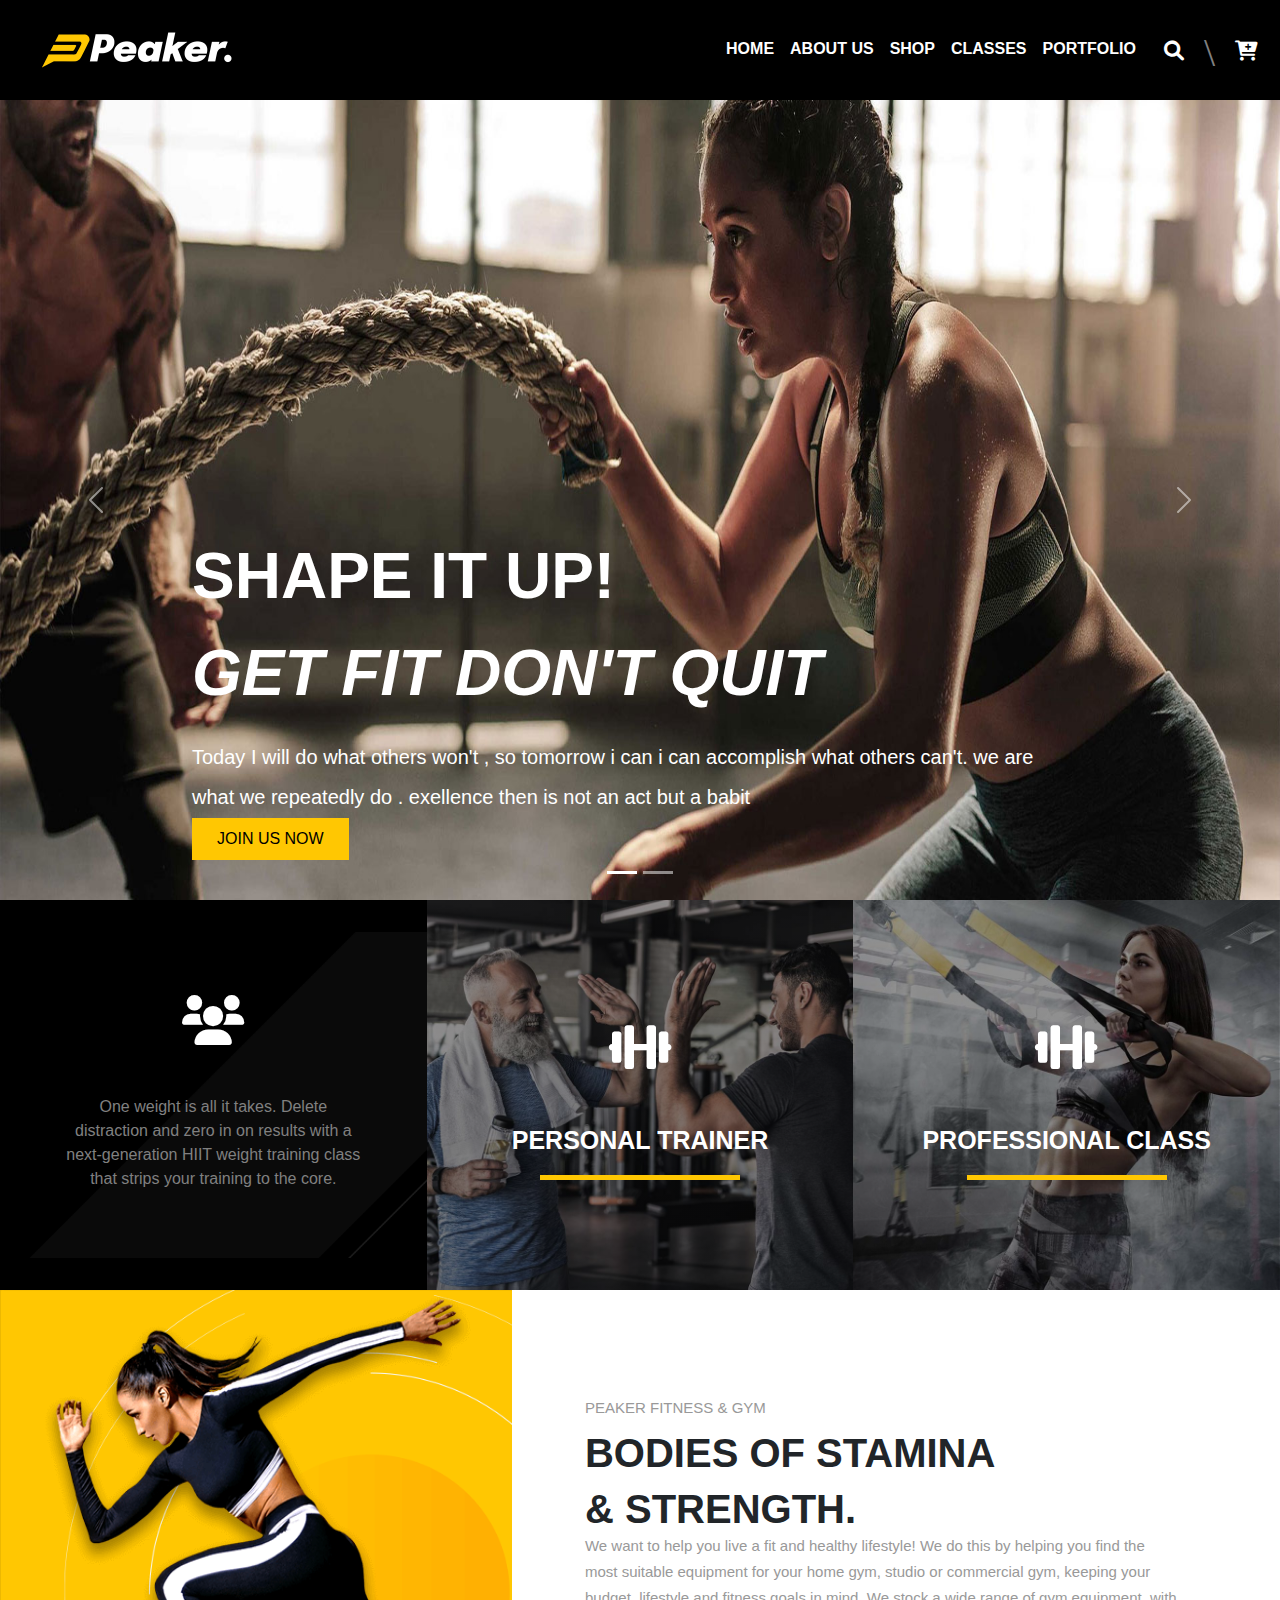
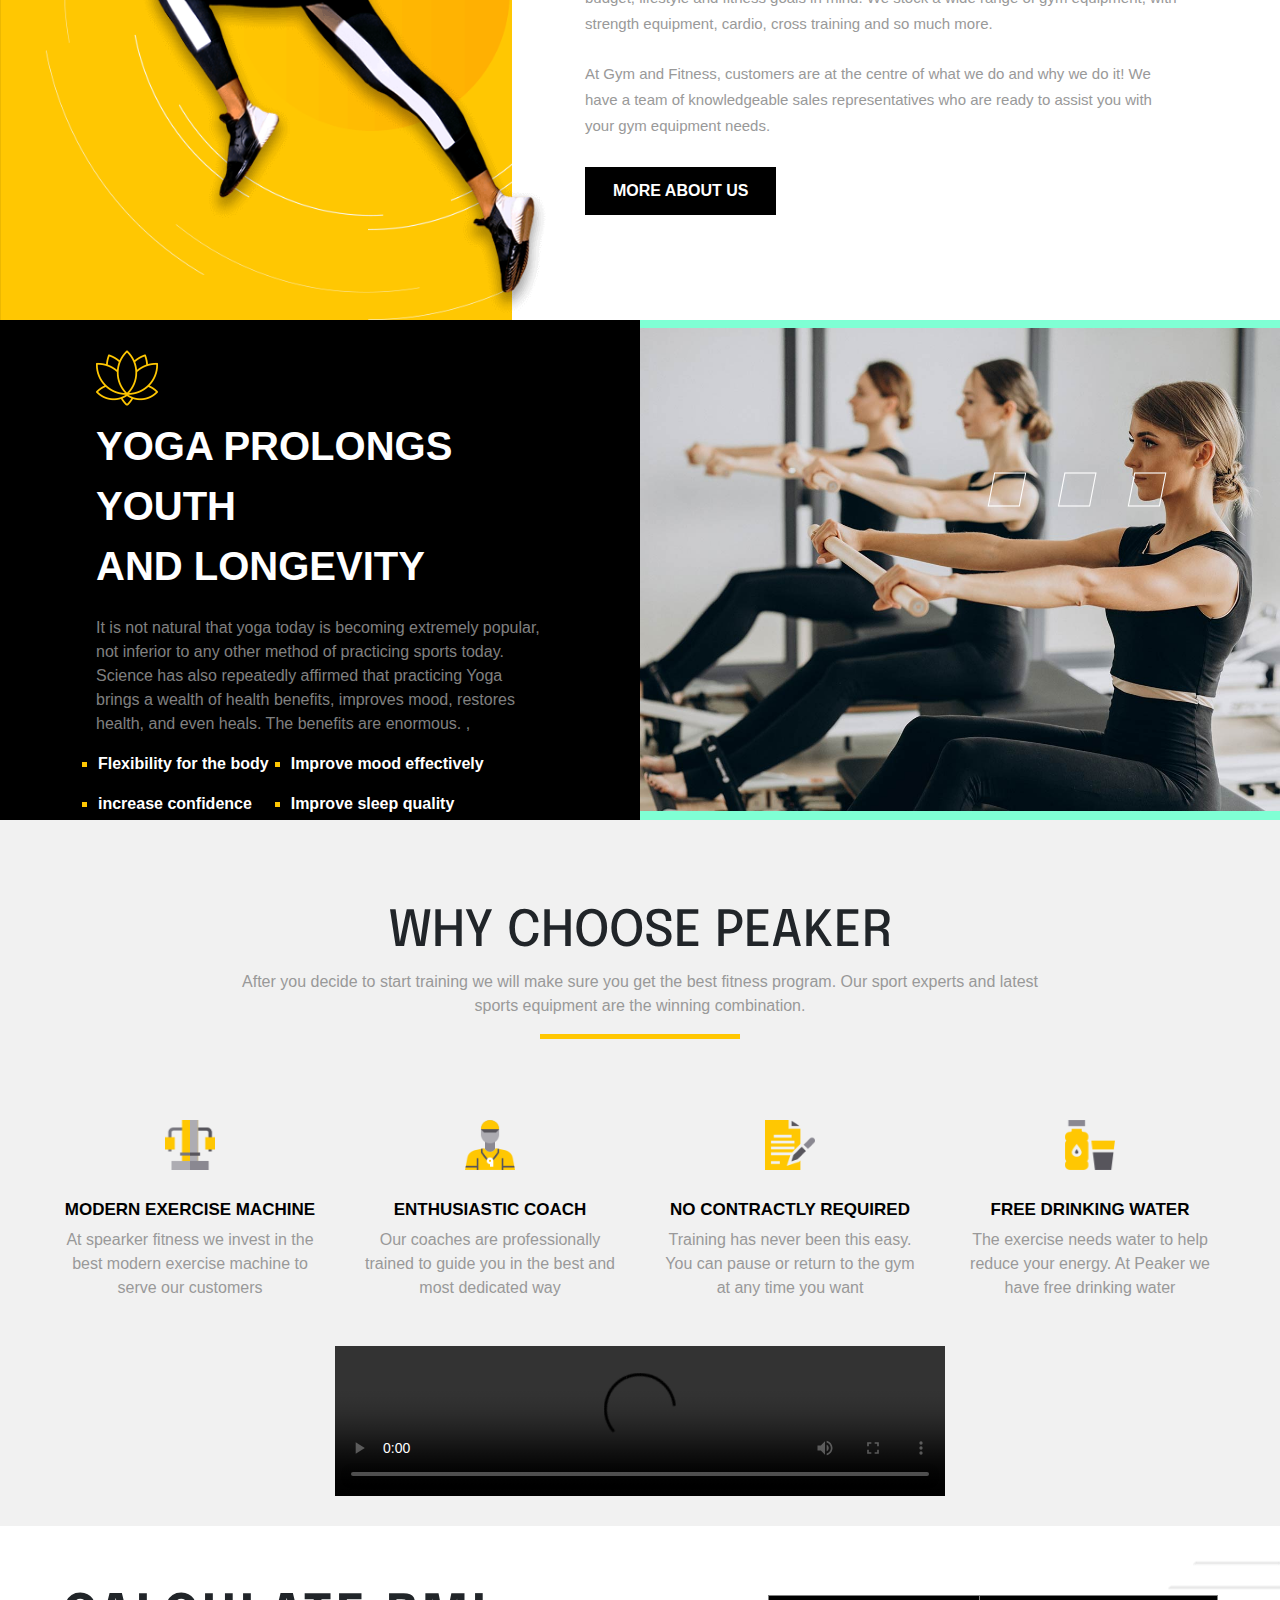
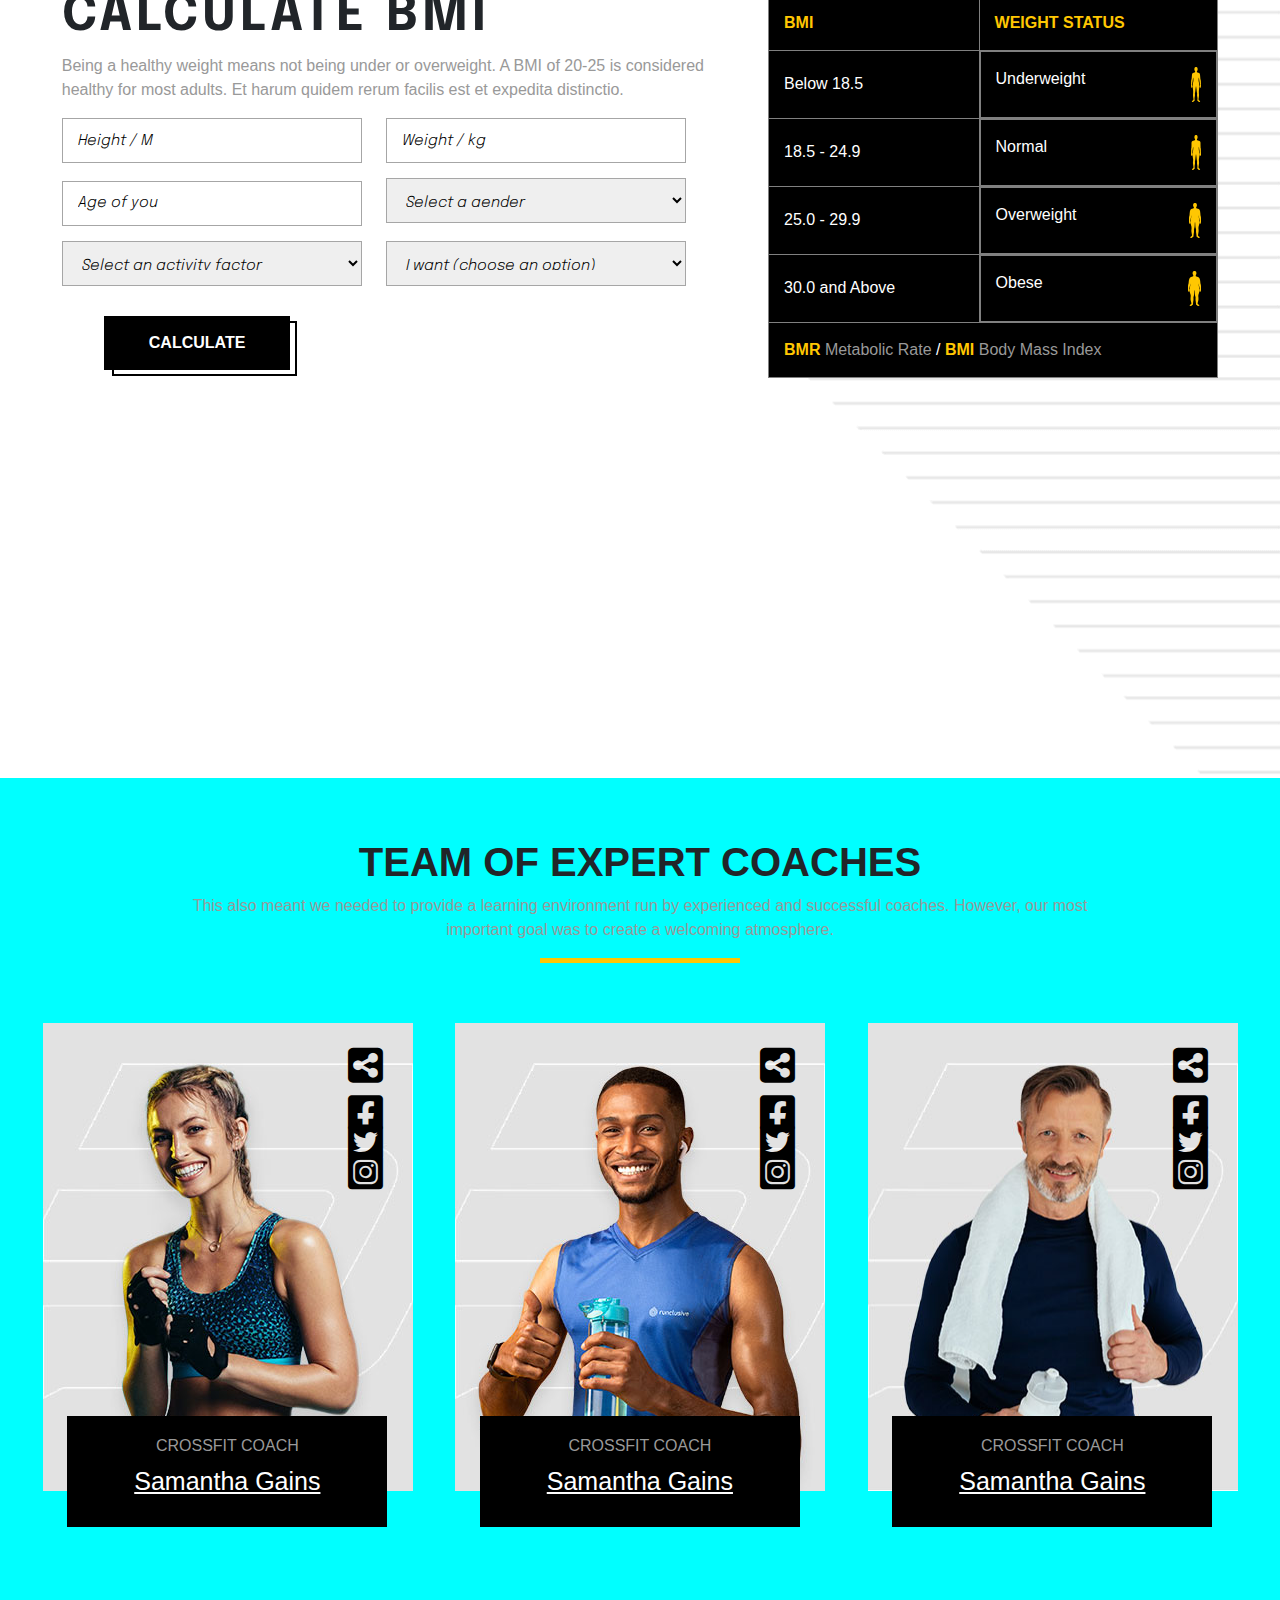
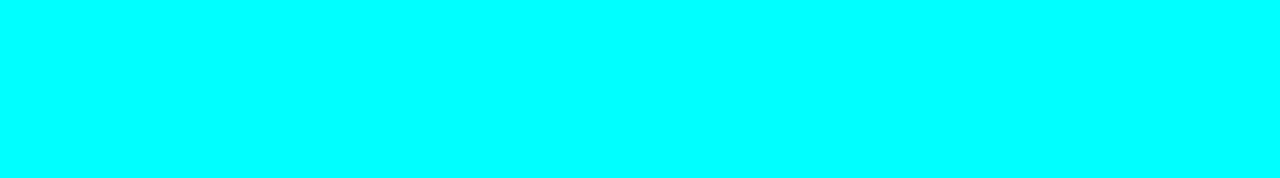
==== index.html @ e6492d9c "Last Updates" ====
<!DOCTYPE html>
<html lang="en">
<head>
    <meta charset="UTF-8">
    <meta http-equiv="X-UA-Compatible" content="IE=edge">
    <meta name="viewport" content="width=device-width, initial-scale=1.0">
    <title>Home</title>
    <link rel="preconnect" href="https://fonts.googleapis.com">
    <link rel="preconnect" href="https://fonts.gstatic.com" crossorigin>
    <link href="https://fonts.googleapis.com/css2?family=Epilogue:wght@300&display=swap" rel="stylesheet">
    <link href="https://fonts.googleapis.com/css2?family=Epilogue:wght@800&display=swap" rel="stylesheet">
    
    <link rel="stylesheet" href="CSS/all.min.css">
    <link rel="stylesheet" href="CSS/fontawesome.min.css">
    <link rel="stylesheet" href="CSS/bootstrap.css">
    <script src="JS/bootstrap.js"></script>
    <link rel="stylesheet" href="CSS/style.css">
</head>
<body>

  <nav class="navbar navbar-expand-lg navbar-light bg-black myNav">
    <div class="container-fluid">
        <img src="images/logo-light.png" alt="" width="190px" class="d-inline-block align-text-top">

        <button style="background-color: white;" class="navbar-toggler" type="button" data-bs-toggle="collapse" data-bs-target="#navbarNav" aria-controls="navbarNav" aria-expanded="false" aria-label="Toggle navigation">
            <span class="navbar-toggler-icon"></span>
        </button>
        
      <div class="collapse navbar-collapse" id="navbarNav">
        <ul class="navbar-nav">
          <li class="nav-item">
            <a style="color: white;" class="nav-link active" aria-current="page" href="#"><span>HOME</span></a>
          </li>

          <li class="nav-item">
            <a style="color: white;" class="nav-link active" aria-current="page" href="#"> <span>ABOUT US</span> </a>
          </li>

          <li class="nav-item">
            <a style="color: white;" class="nav-link active" aria-current="page" href="#"> <span>SHOP</span> </a>
          </li>

          <li class="nav-item">
            <a style="color: white;" class="nav-link active" aria-current="page" href="#"> <span>CLASSES</span> </a>
          </li>

          <li class="nav-item">
            <a style="color: white;" class="nav-link active" aria-current="page" href="#"> <span>PORTFOLIO</span> </a>
          </li>

          <li class="nav-item">
            <i class="fa-solid fa-magnifying-glass"></i>
          </li>

          <li class="fa-solid" id="slash">\</li>

          <li class="nav-item">
            <i class="fa-solid fa-cart-plus"></i>
          </li>
          
        </ul>
      </div>
    </div>
  </nav>
    <section class="section_1">
      
      <div id="carouselExampleCaptions" class="carousel slide" data-bs-ride="carousel">
        <div class="carousel-indicators">
          <button type="button" data-bs-target="#carouselExampleCaptions" data-bs-slide-to="0" class="active" aria-current="true" aria-label="Slide 1"></button>
          <button type="button" data-bs-target="#carouselExampleCaptions" data-bs-slide-to="1" aria-label="Slide 2"></button>
        </div>
        <div class="carousel-inner">
          <div class="carousel-item active">
            <img src="images/h1_slider1.jpg" height="800px" class="d-block w-100" alt="">
            <div class="carousel-caption d-none d-md-block">
                <h5 class="caroselH51">SHAPE IT UP!</h5>
                <h5 class="caroselH52">GET FIT DON'T QUIT</h5>
                <p>Today I will do what others won't , so tomorrow i can i can accomplish what others can't. we are </p>
                <p>what we repeatedly do . exellence then is not an act but a babit</p> 
                <button class="btn1">JOIN US NOW </button>
            </div>


          </div>
          <div class="carousel-item">
            <img src="images/h1_slider2.jpg" height="800px" class="d-block w-100" alt="images/bmi-01.png">
            <div class="carousel-caption d-none d-md-block">
                <h5 class="caroselH51">SHAPE IT UP</h5>
                <h5 class="caroselH52">GET FIT DON'T QUIT</h5>
                <p>Today I will do what others won't , so tomorrow i can i can accomplish what others can't. we are </p>
                <p>what we repeatedly do . exellence then is not an act but a babit</p> 
                <button class="btn1">JOIN US NOW </button>
            </div>
          </div>
        </div>
        <button class="carousel-control-prev" type="button" data-bs-target="#carouselExampleCaptions" data-bs-slide="prev">
          <span class="carousel-control-prev-icon" aria-hidden="true"></span>
          <span class="visually-hidden">Previous</span>
        </button>
        <button class="carousel-control-next" type="button" data-bs-target="#carouselExampleCaptions" data-bs-slide="next">
          <span class="carousel-control-next-icon" aria-hidden="true"></span>
          <span class="visually-hidden">Next</span>
        </button>
      </div>
    </section>
    
    
    <section class="Section_2">

      <div class="s2Container">
        <div class="S2ConDiv1">
          <div class="S2ConDiv1Child1">
            <i class="fa-solid fa-users"></i>
            <p>One weight is all it takes. Delete distraction and zero in on results with a next-generation HIIT weight training class that strips your training to the core.</p>
          </div>
        </div>
      
      
        <div class="S2ConDiv1" id="S2ConDiv1Ed1">
          <div class="S2ConDiv1Child1">
            <i class="fa-solid fa-dumbbell"></i>
            <p class="uniqueText">PERSONAL TRAINER</p>
            <div class="divider"></div>
          </div>
        </div>
      
        <div class="S2ConDiv1" id="S2ConDiv1Ed2">
          <div class="S2ConDiv1Child1">
            <i class="fa-solid fa-dumbbell"></i>
            <p class="uniqueText">PROFESSIONAL CLASS</p>
            <div class="divider"></div>
          </div>
        </div>
      </div>
    </section>

    <section class="section_3">
      <div class="sec3Container">
        <div class="sec3conDiv1">
          <img src="images/h1_run.png" alt="..." height="100%" width="100%">
        </div>

        <div class="sec3conDiv2">
          <div class="sec3conDiv2">
            <div>
              <p class="pwithgrey">PEAKER FITNESS & GYM</p>
              <h3>BODIES OF STAMINA</h3>
              <h3>& STRENGTH.</h3>
              <p class="pwithgrey">We want to help you live a fit and healthy lifestyle! We do this by helping you find the</p>
              <p class="pwithgrey">most suitable equipment for your home gym, studio or commercial gym, keeping your</p>
              <p class="pwithgrey">budget, lifestyle and fitness goals in mind. We stock a wide range of gym equipment, with</p>
              <p class="pwithgrey">strength equipment, cardio, cross training and so much more.</p>
              <p class="pwithgrey" id="pwithgreyPad">At Gym and Fitness, customers are at the centre of what we do and why we do it! We</p>
              <p class="pwithgrey">have a team of knowledgeable sales representatives who are ready to assist you with</p>
              <p class="pwithgrey ">your gym equipment needs.</p>
              <button class="botton"> MORE ABOUT US </button>
              
            </div>
          </div>
        </div>
      </div>
    </section>

    <section class="section_4">
      <div class="section4_Container">
        <div class="s4ConDiv1">
          <div class="s4ConDiv1Content">
            <img src="images/gym_icon3.png">
            <br>
            <span>
              yoga prolongs youth  
              <br> 
              and longevity                         
            </span>

            <p id="exeptionP">
              It is not natural that yoga today is becoming extremely popular, not inferior to any other method of practicing sports today. Science has also repeatedly affirmed that practicing Yoga brings a wealth of health benefits, improves mood, restores health, and even heals. The benefits are enormous. ,
            </p>

            <div>
              <ul>
                <li><p>Flexibility for the body</p></li>
                <li><p>increase confidence</p></li>
              </ul>

              <ul>
                <li><p>Improve mood effectively</p></li>
                <li><p>Improve sleep quality</p></li>
              </ul>
            </div>

          </div>
        </div>

        <div class="s4ConDiv2">
          <span class="SlideWord">YOGA</span>
        </div>
      </div>
    </section>

    <section class="Section_5">
      <div class="Section_5_Container">
        <div class="S5_Cont_Div1">
          <div>
            <h2>WHY CHOOSE PEAKER</h2>
            <p>
              After you decide to start training we will make sure you get the best fitness program. Our sport experts and latest <br>
              sports equipment are the winning combination.
            </p>
            <div class="divider"></div>
          </div>
        </div>

        <div class="S5_Cont_Div2">
          <div>
            <img src="images/service_icon1.png" alt="">
            <h5>MODERN EXERCISE MACHINE</h5>
            <p>At spearker fitness we invest in the <br> best modern exercise machine to <br> serve our customers</p>
          </div>

          <div>
            <img src="images/service_icon2.png" alt="">
            <h5>ENTHUSIASTIC COACH</h5>
            <p>Our coaches are professionally <br> trained to guide you in the best and <br> most dedicated way</p>
          </div>

          <div>
            <img src="images/service_icon3.png" alt="">
            <h5>NO CONTRACTLY REQUIRED</h5>
            <p>Training has never been this easy. <br> You can pause or return to the gym <br> at any time you want</p>
          </div>

          <div>
            <img src="images/service_icon4.png" alt="">
            <h5>FREE DRINKING WATER</h5>
            <p>The exercise needs water to help <br> reduce your energy. At Peaker we <br>have free drinking water</p>
          </div>
        </div>

        <div class="S5_Cont_Div3">

          <video width="50%" controls>
            <source src="images/Video/Gym Promo video_Gym commercial_Cinematic fitness film_Gym Motivation_Fitness promo video_Sony a7III.mp4" type="video/mp4">
          </video>
        </div>


      </div>
    </section>
    
    <section class="Section_6">
      <div class="section_6Container">

        <div class="section_6ContainerDiv1">
          
          <div class="S6ConD1D1Ch11">
            <h2>CALCULATE BMI</h2>
            <p>Being a healthy weight means not being under or overweight. A BMI of 20-25 is considered <br> healthy for most adults. Et harum quidem rerum facilis est et expedita distinctio. </p>
            <div class="formDiv">
              <form id="myformmm">
                <input id="Height" type="number" step="0.01" min="1" class="height fit" value="" required="" oninvalid="this.setCustomValidity('Please fill out height field')" oninput="setCustomValidity('')" placeholder="Height / M">
                <input id="Weight" type="number" step="0.01" min="1" class="weight fit" value="" required="" oninvalid="this.setCustomValidity('Please fill out weight field')" oninput="setCustomValidity('')" placeholder="Weight / kg">
                <br>
                <input type="number" step="1" min="1" class="age fit" value="" required="" oninvalid="this.setCustomValidity('Please fill out age field')" oninput="setCustomValidity('')" placeholder="Age of you">
                
                <select class="gender fit" required="required" oninvalid="this.setCustomValidity('Please select a gender')" oninput="setCustomValidity('')">
                  <option selected="" value="">Select a gender</option>
                  <option value="f">Female</option>
                  <option value="m">Male</option>
                </select>
                <br>
                <select class="activity fit" required="required" oninvalid="this.setCustomValidity('Please select an activity')" oninput="setCustomValidity('')">
                  <option selected="" value="">Select an activity factor</option>
                  <option value="1.2">I do little or no exercise (0 - 1 time a week)</option>
                  <option value="1.4">I do some exercise (twice a week)</option>
                  <option value="1.5">I do some exercise (three times a week)</option>
                  <option value="1.6">I exercise regularly (4 times a week)</option>
                  <option value="1.7">I exercise regularly (5 times a week)</option>
                  <option value="1.8">I exercise regularly (6 times a week)</option>
                  <option value="1.9">I exercise every day, and/or I have an intense job (fire, bricklayer, etc.)</option>
              </select>

              <select class="goal fit" required="required" oninvalid="this.setCustomValidity('Please choose an option')" oninput="setCustomValidity('')">
                <option selected="" value="">I want (choose an option)</option>
                <option value="lose">Weight Loss</option>
                <option value="gain">Weight Gain</option>
              </select>

              <div class="BTNDIV" id="BTNDIVEdit">
                <button onclick="myFunction()" id="submitBmi" class="submitBmi">CALCULATE</button>
              </div>
            </form>
            </div>
            </div>
        </div>

        <div class="section_6ContainerDiv2">
          <table>
            <tr>
              <th>BMI</th>
              <th>WEIGHT STATUS</th>
            </tr>

            <tr>
              <td>Below 18.5</td>
              <td class="tdflex">Underweight <img class="imgbg" src="images/bmi-01.png"></td>
            </tr>

            <tr>
              <td>18.5 - 24.9</td>
              <td class="tdflex">Normal <img class="imgbg" src="images/bmi-02.png"></td>
            </tr>

            <tr>
              <td>25.0 - 29.9</td>
              <td class="tdflex">Overweight <img class="imgbg" src="images/bmi-03.png"></td>
            </tr>

            <tr>
              <td>30.0 and Above</td>
              <td class="tdflex">Obese <img class="imgbg" src="images/bmi-04.png"></td>
            </tr>

            <tr>
              <td colspan="2"><span class="BMRBMIBOLD">BMR</span> <span class="desspan">Metabolic Rate</span> / <span class="BMRBMIBOLD">BMI</span> <span class="desspan">Body Mass Index</span> </td>
            </tr>
          </table>
        </div>

        <div id="section_6ContainerDiv3" class="section_6ContainerDiv3">
          <div class="s6ConDiv3Div1">
            <img class="myimg" src="images/bmi-result.png"><span class="fa-file-penSpan">Result</span>
            <p>Based on the data you gave us, your BMI is: <span id="BMI" class="BMI">0</span> the total energy expended for someone your stature is -153 Kcal (BMR), this is the calories your <br>
               body needs per day just to survive (Energy for the brain and bodily functions), taking into account your physical activity, you will need -214 Kcal (BMR), <br>
                this is the calories your body needs per day just to survive (TDEE) per day to maintain your weight.</p>
                <div class="break"></div>
                <br>
                <img class="myimg" src="images/bmi-food.png"><span class="fa-file-penSpan">FOOD</span>
            <p>We recommend 10 g of protein, 5 g of fat, and -6 g of carbohydrates.<br>
              Aim for a ratio of 1/3 saturated fat (meat, milk, etc), and 2/3 unsaturated fat (fish, avocado, coconut milk)</p>
          </div>      
          
        </div>

      </div>
    </section>


    <section class="Section_7">
      <div class="section_7Container">
        <div>
          <h2>TEAM OF EXPERT COACHES</h2>
          <p>This also meant we needed to provide a learning environment run by experienced and successful coaches. However, our most <br>
            important goal was to create a welcoming atmosphere.</p>
            <div id="DividerEdit" class="divider"></div>
        </div>

        <div>
          <div class="teamDiv teamDiv1">
            <i class="fa-solid fa-square-share-nodes"></i>
            <i id="AwsomeHov" class="fa-brands fa-facebook-square"></i>
            <i id="" class="fa-brands fa-twitter-square"></i>
            <i id="" class="fa-brands fa-instagram-square"></i>
            <img width="370" height="468" src="images/team_1.jpg" alt="...">
            <div class="zxzx">
              <h6>CROSSFIT COACH</h6>
              <a href="https://demo.7iquid.com/peaker/team/samantha-gains/" tabindex="0">Samantha Gains</a>
            </div>
          </div>

          <div>
            <div class="teamDiv teamDiv2">
              <i class="fa-solid fa-square-share-nodes"></i>
              <i class="fa-brands fa-facebook-square"></i>
              <i class="fa-brands fa-twitter-square"></i>
              <i class="fa-brands fa-instagram-square"></i>
              <img width="370" height="468" src="images/team_2.jpg" alt="...">
              <div class="zxzx">
                <h6>CROSSFIT COACH</h6>
                <a href="https://demo.7iquid.com/peaker/team/samantha-gains/" tabindex="0">Samantha Gains</a>
              </div>
            </div>
          </div>

          <div>
            <div class="teamDiv teamDiv3">
              <i class="fa-solid fa-square-share-nodes"></i>
              <i class="fa-brands fa-facebook-square"></i>
              <i class="fa-brands fa-twitter-square"></i>
              <i class="fa-brands fa-instagram-square"></i>
              <img width="370" height="468" src="images/team_3.jpg" alt="...">
              <div class="zxzx">
                <h6>CROSSFIT COACH</h6>
                <a href="https://demo.7iquid.com/peaker/team/samantha-gains/" tabindex="0">Samantha Gains</a>
              </div>
            </div>
          </div>
        </div>
      </div>
    </section>

    <script src="js/jquery-3.5.1.slim.min.js"></script>
    <script src="JS/script.js"></script>
    
  </body>
</html>
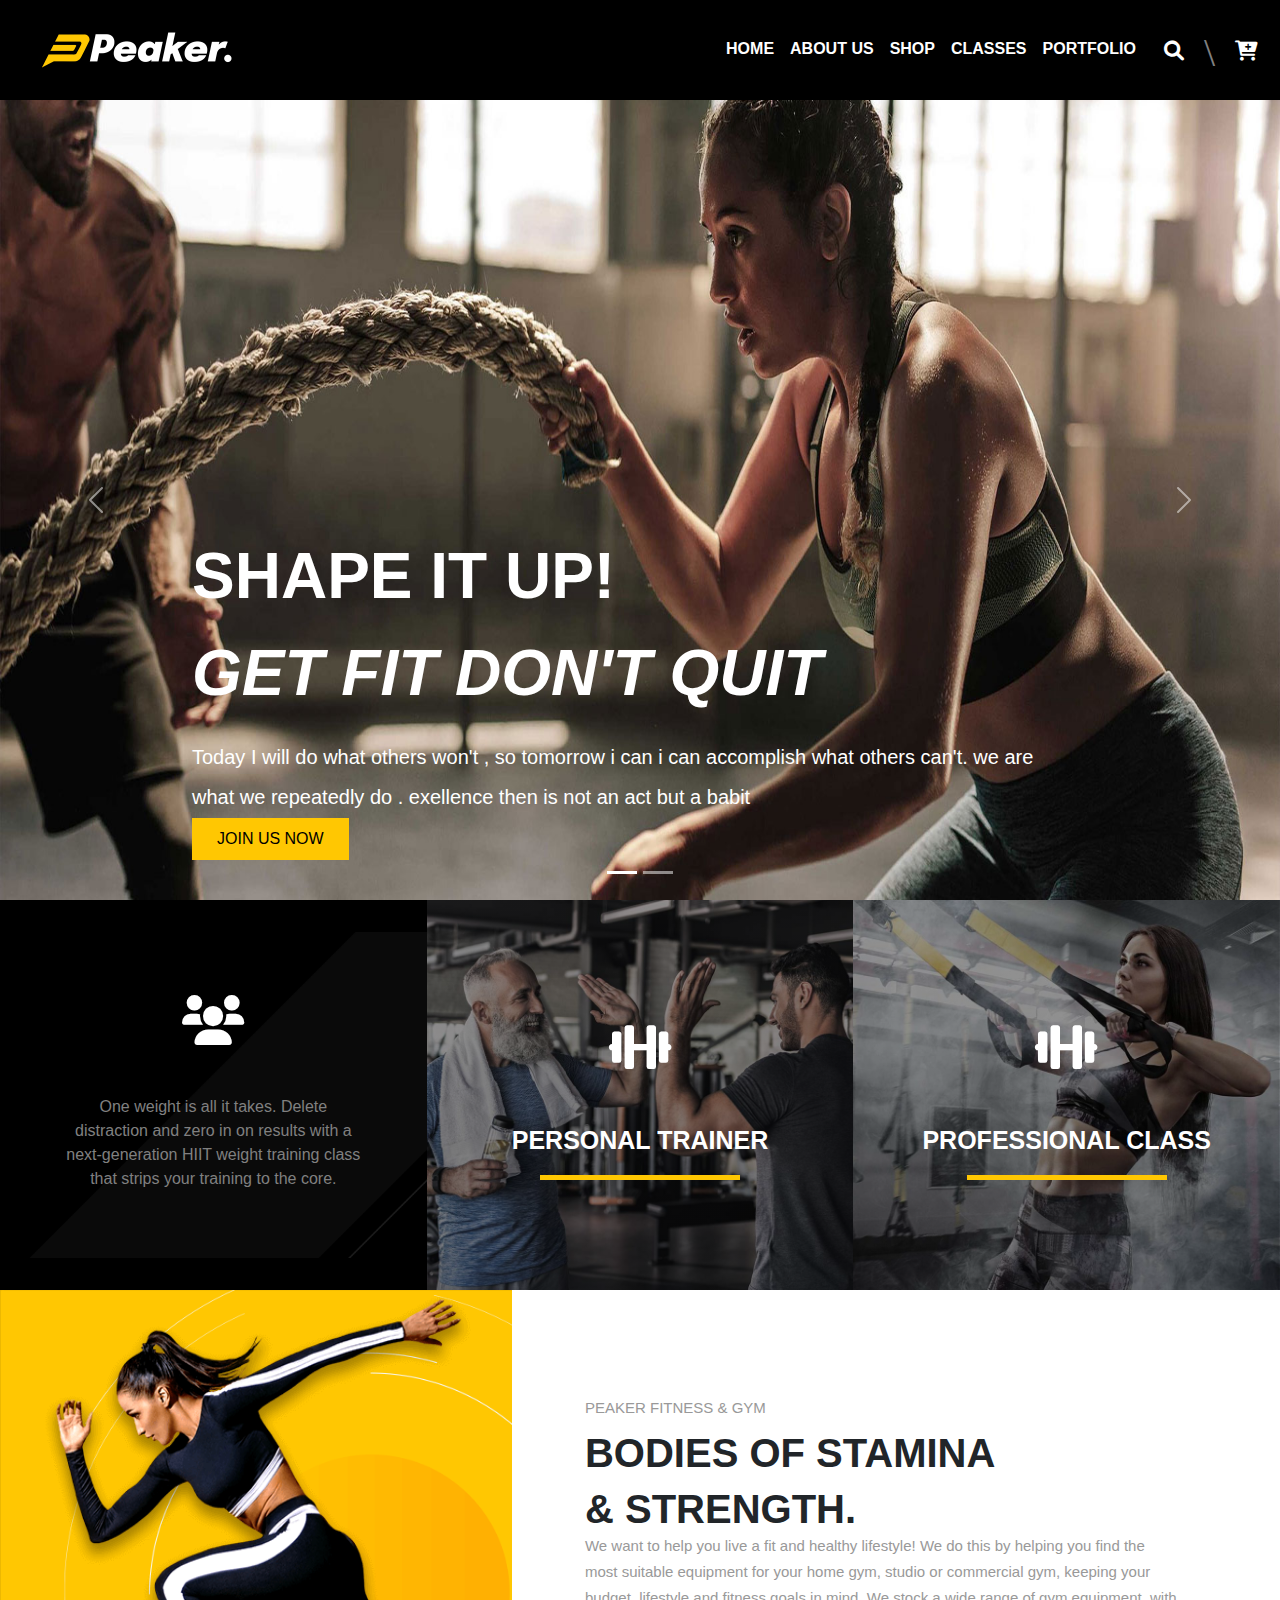
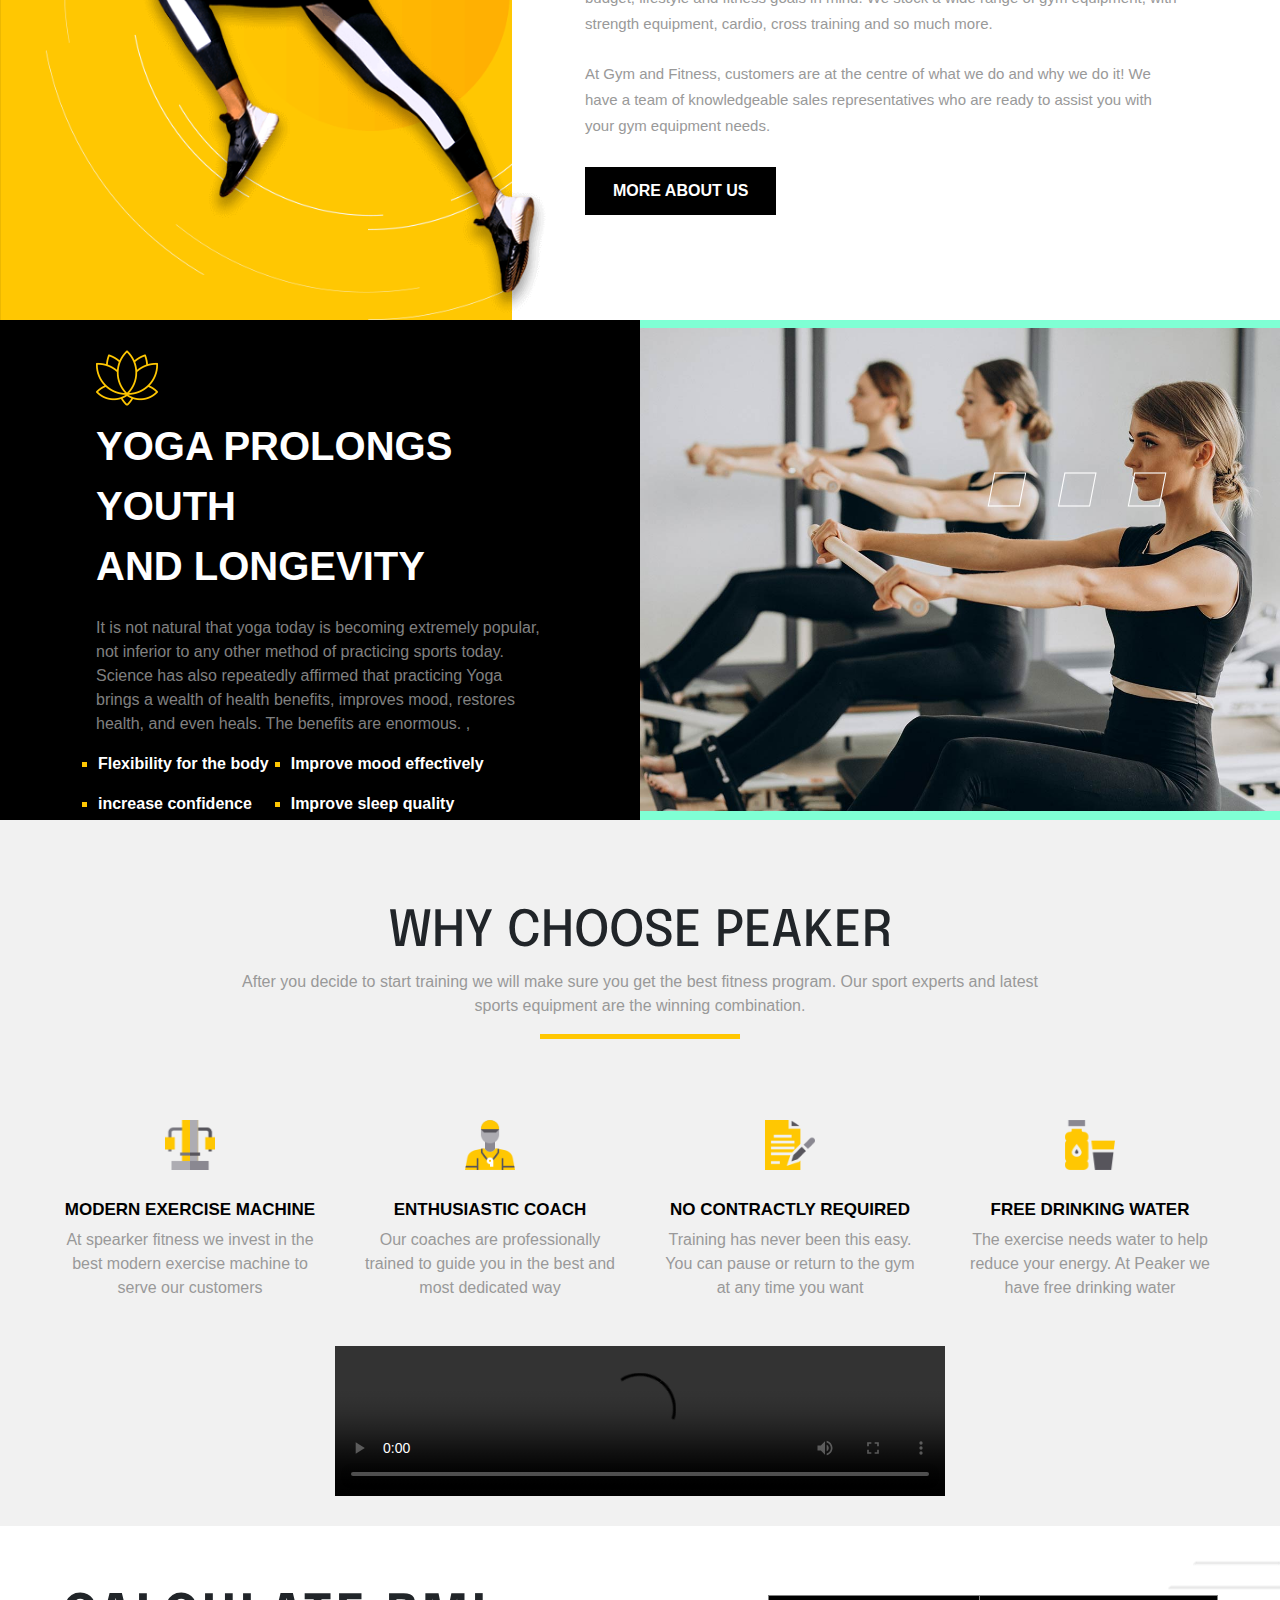
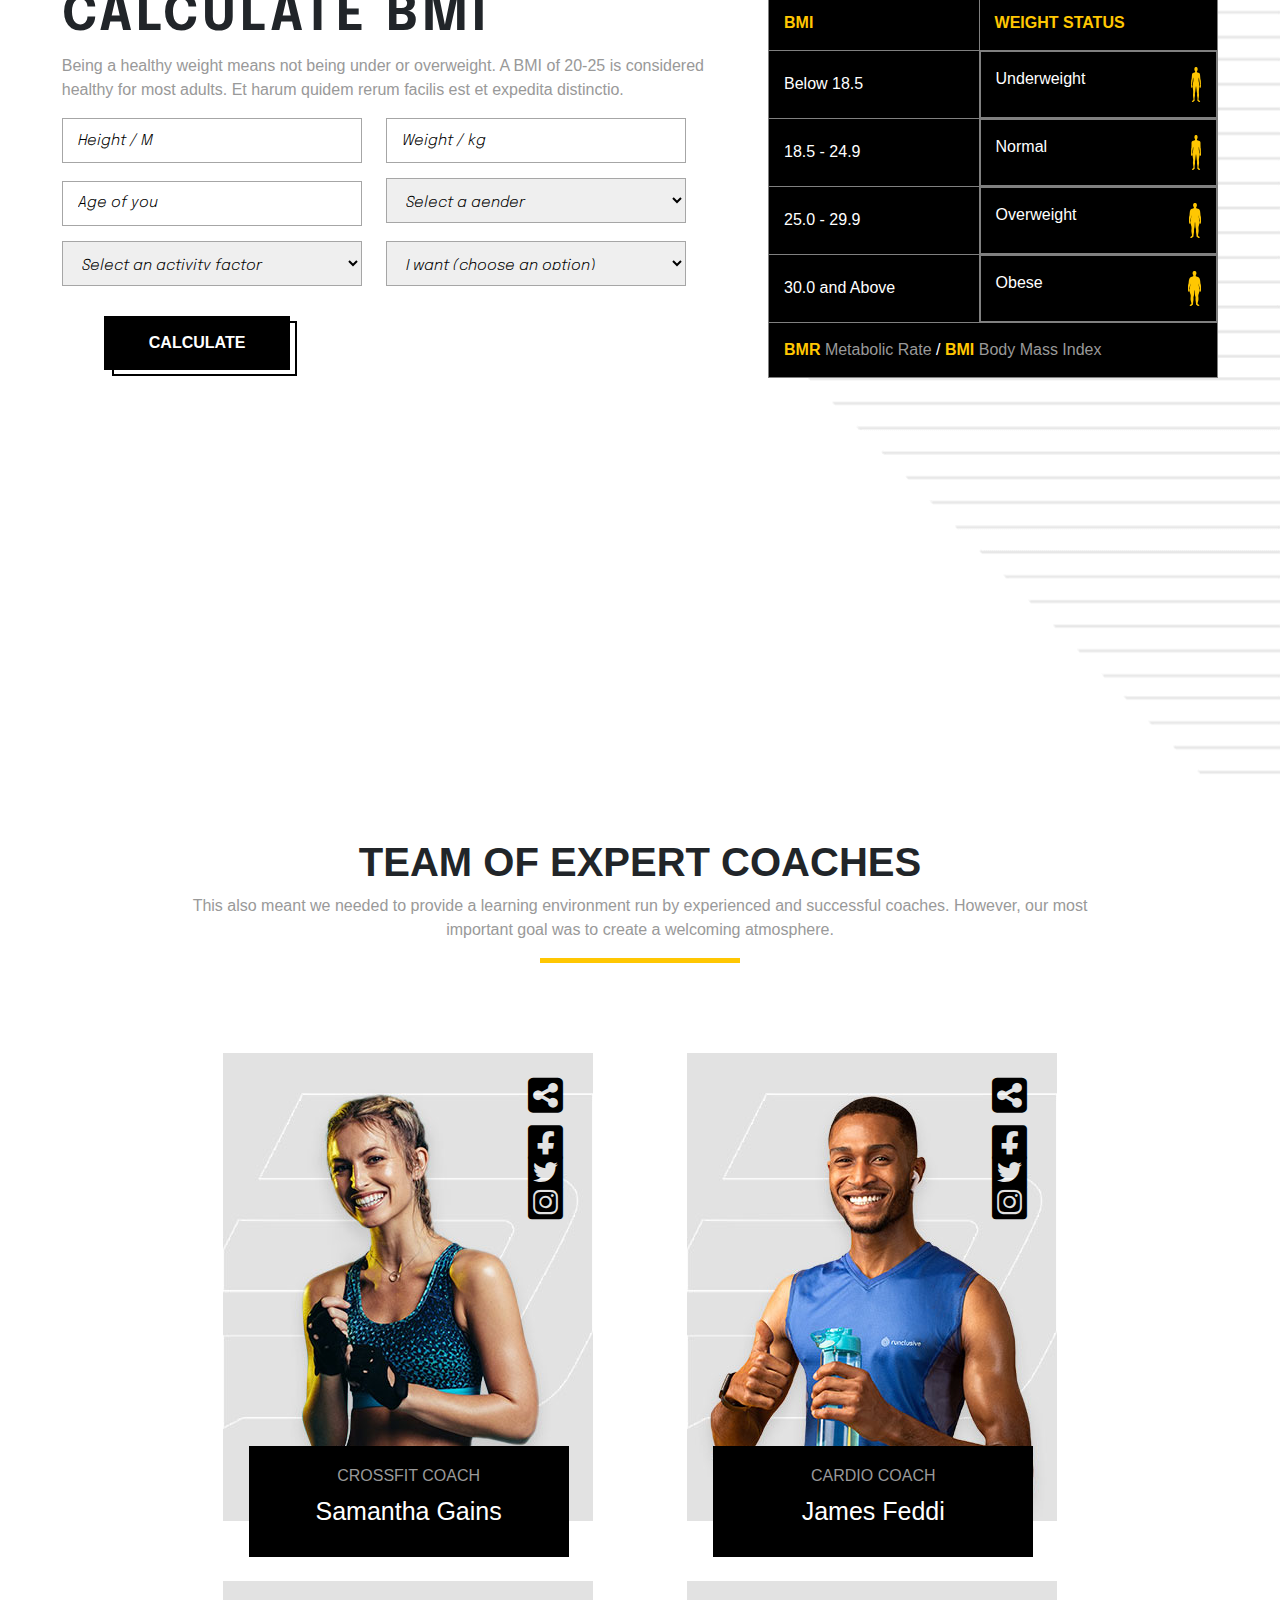
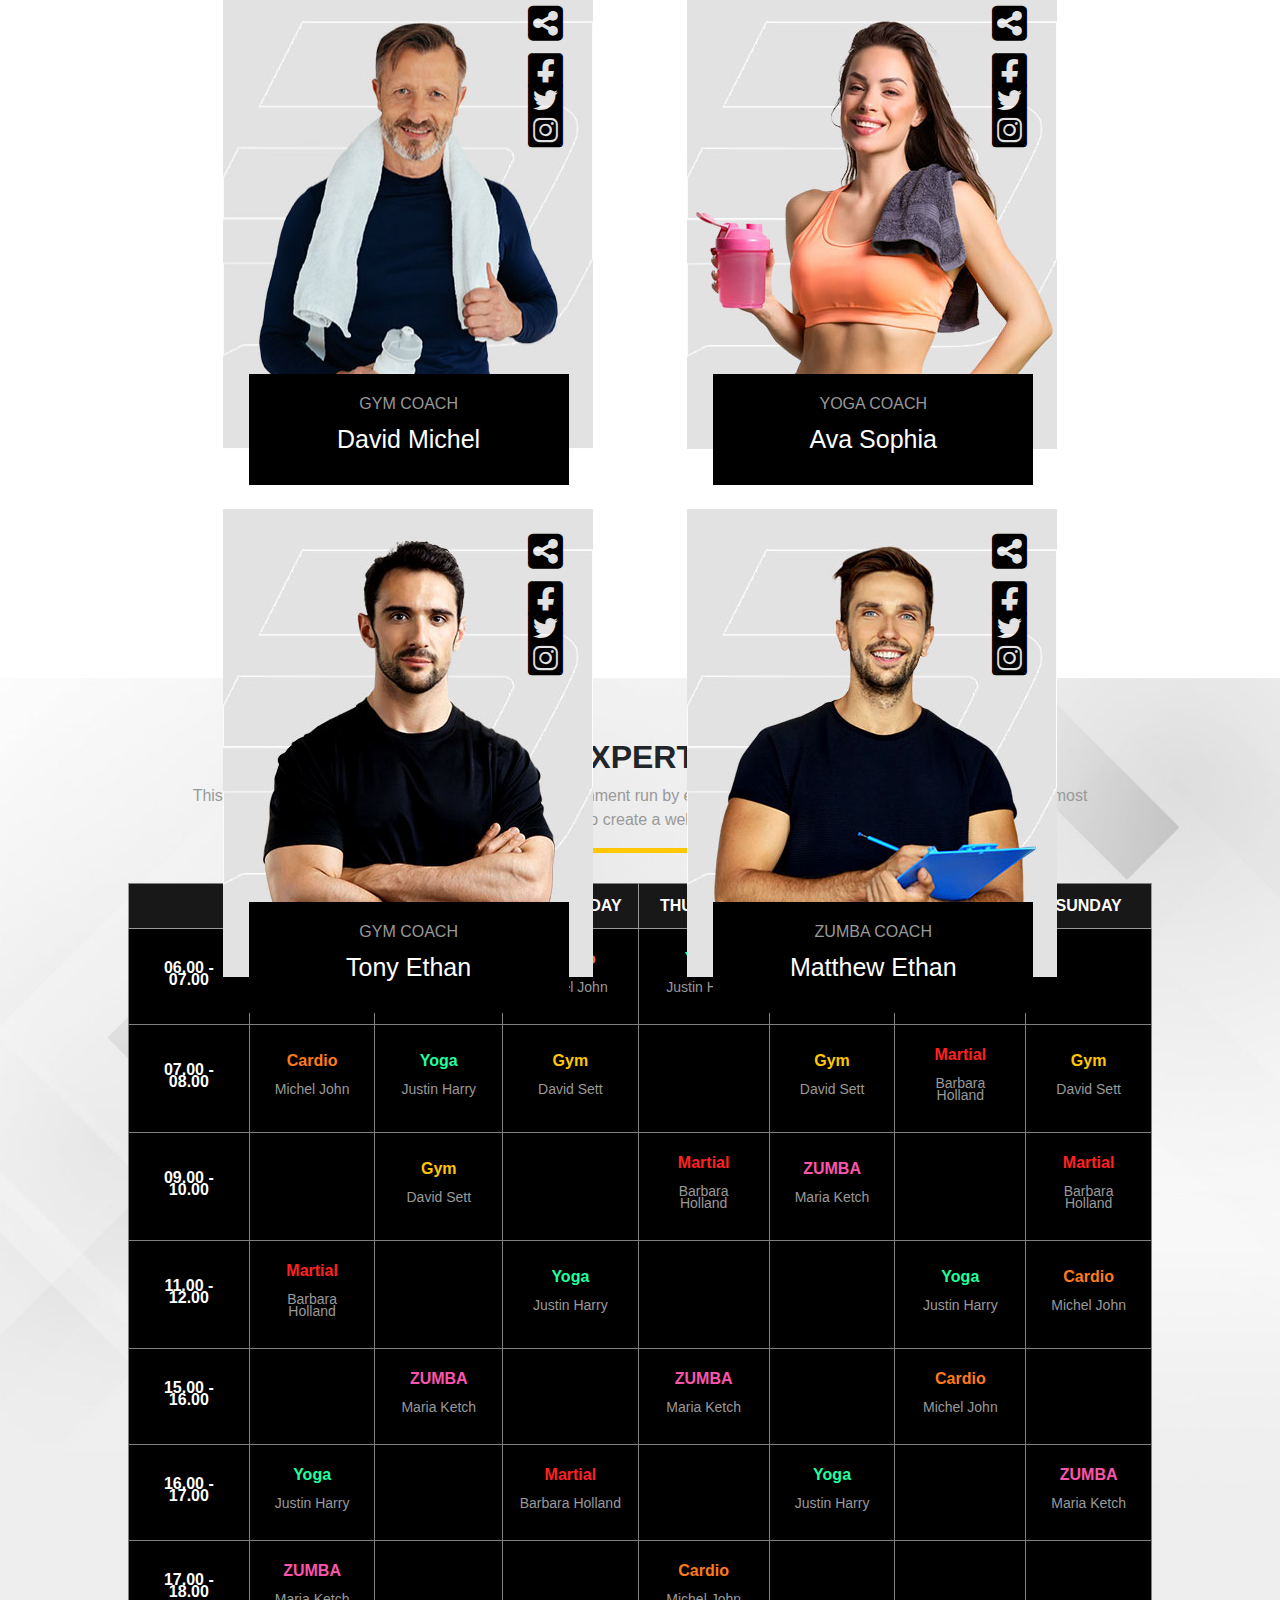
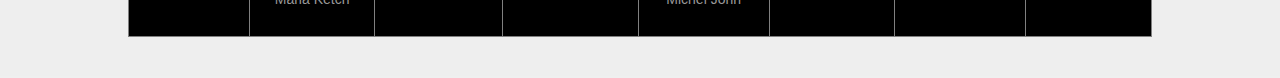
==== commit 92b10e2c: "Add New Section" ====
--- a/index.html
+++ b/index.html
@@ -355,8 +355,8 @@
             <div id="DividerEdit" class="divider"></div>
         </div>
 
-        <div>
-          <div class="teamDiv teamDiv1">
+        <div id="S7ConNthCh2">
+          <div class="teamDiv teamDiv1 ">
             <i class="fa-solid fa-square-share-nodes"></i>
             <i id="AwsomeHov" class="fa-brands fa-facebook-square"></i>
             <i id="" class="fa-brands fa-twitter-square"></i>
@@ -376,8 +376,8 @@
               <i class="fa-brands fa-instagram-square"></i>
               <img width="370" height="468" src="images/team_2.jpg" alt="...">
               <div class="zxzx">
-                <h6>CROSSFIT COACH</h6>
-                <a href="https://demo.7iquid.com/peaker/team/samantha-gains/" tabindex="0">Samantha Gains</a>
+                <h6>CARDIO COACH</h6>
+                <a href="https://demo.7iquid.com/peaker/team/samantha-gains/" tabindex="0">James Feddi</a>
               </div>
             </div>
           </div>
@@ -390,11 +390,296 @@
               <i class="fa-brands fa-instagram-square"></i>
               <img width="370" height="468" src="images/team_3.jpg" alt="...">
               <div class="zxzx">
-                <h6>CROSSFIT COACH</h6>
-                <a href="https://demo.7iquid.com/peaker/team/samantha-gains/" tabindex="0">Samantha Gains</a>
+                <h6>GYM COACH</h6>
+                <a href="https://demo.7iquid.com/peaker/team/samantha-gains/" tabindex="0">David Michel</a>
               </div>
             </div>
           </div>
+
+          <div>
+            <div class="teamDiv teamDiv3">
+              <i class="fa-solid fa-square-share-nodes"></i>
+              <i class="fa-brands fa-facebook-square"></i>
+              <i class="fa-brands fa-twitter-square"></i>
+              <i class="fa-brands fa-instagram-square"></i>
+              <img width="370" height="468" src="images/team_5.jpg" alt="...">
+              <div class="zxzx">
+                <h6>YOGA COACH</h6>
+                <a href="https://demo.7iquid.com/peaker/team/samantha-gains/" tabindex="0">Ava Sophia</a>
+              </div>
+            </div>
+          </div>
+
+          <div>
+            <div class="teamDiv teamDiv3">
+              <i class="fa-solid fa-square-share-nodes"></i>
+              <i class="fa-brands fa-facebook-square"></i>
+              <i class="fa-brands fa-twitter-square"></i>
+              <i class="fa-brands fa-instagram-square"></i>
+              <img width="370" height="468" src="images/team_06.jpg" alt="...">
+              <div class="zxzx">
+                <h6>GYM COACH</h6>
+                <a href="https://demo.7iquid.com/peaker/team/samantha-gains/" tabindex="0">Tony Ethan</a>
+              </div>
+            </div>
+          </div>
+
+          <div>
+            <div class="teamDiv teamDiv3">
+              <i class="fa-solid fa-square-share-nodes"></i>
+              <i class="fa-brands fa-facebook-square"></i>
+              <i class="fa-brands fa-twitter-square"></i>
+              <i class="fa-brands fa-instagram-square"></i>
+              <img width="370" height="468" src="images/team_4.jpg" alt="...">
+              <div class="zxzx">
+                <h6>ZUMBA COACH</h6>
+                <a href="https://demo.7iquid.com/peaker/team/samantha-gains/" tabindex="0">Matthew Ethan</a>
+              </div>
+            </div>
+          </div>
+        </div>
+      </div>
+    </section>
+    
+    <section class="section_8">
+      <div class="S8Container">
+
+        <div class="s8ConDiv1">
+          <h2>TEAM OF EXPERT COACHES</h2>
+          <p>
+            This also meant we needed to provide a learning environment run by experienced and successful coaches. However, our most <br>
+            important goal was to create a welcoming atmosphere.
+          </p>
+          <div id="DividerEdit" class="divider"></div>
+        </div>
+
+        <div class="s8ConDiv2">
+          <table class="s8ConDiv2Table">
+            <tr>
+              <th></th>
+              <th> Monday </th>
+              <th> TUESDAY </th>
+              <th> WEDNESDAY </th>
+              <th> THURSDAY </th>
+              <th>FRIDAY</th>
+              <th>SATURDAY</th>
+              <th>SUNDAY</th>
+            </tr>
+
+            <tr>
+              <td class="Time"> 06.00 - 07.00 </td>
+              <td> 
+                <p class="Gym">Gym</p>
+                <p class="tableP">David Sett</p>
+              </td>
+              <td> </td>
+              <td>
+                 <p class="Cardio">Cardio</p>
+                 <p class="tableP">Michel John</p> 
+              </td>
+
+              <td>
+                <p class="Yoga">Yoga</p>
+                <p  class="tableP">Justin Harry</p>
+              </td>
+
+              <td>
+                
+
+              </td>
+
+              <td>
+                <p class="Gym">Gym</p>
+                <p  class="tableP">David Sett</p>
+              </td>
+              
+              <td>
+                
+              </td>
+            </tr>
+
+            <tr>
+              <td class="Time"> 07.00 - 08.00 </td>
+               <td>
+                 <p class="Cardio">Cardio</p>
+                 <p class="tableP">Michel John</p> 
+              </td>
+
+              <td>
+                <p class="Yoga">Yoga</p>
+                <p  class="tableP">Justin Harry</p>
+              </td>
+
+              <td>
+                <p class="Gym">Gym</p>
+                <p  class="tableP">David Sett</p>
+              </td>
+
+              <td>  </td>
+
+              <td>
+                <p class="Gym">Gym</p>
+                <p  class="tableP">David Sett</p>
+              </td>
+
+              <td>
+                 <p class="Martial">Martial</p>
+                 <p class="tableP">Barbara Holland</p> 
+              </td>
+
+              <td>
+                <p class="Gym">Gym</p>
+                <p  class="tableP">David Sett</p>
+              </td>
+
+            </tr>
+
+            <tr>
+              <td class="Time"> 09.00 - 10.00 </td>
+              
+              <td> </td>
+
+              <td>
+                <p class="Gym">Gym</p>
+                <p  class="tableP">David Sett</p>
+              </td>
+
+              <td> </td>
+
+              <td>
+                <p class="Martial">Martial</p>
+                <p class="tableP">Barbara Holland</p> 
+              </td>
+
+             <td>
+              <p class="Zumba">ZUMBA</p>
+              <p  class="tableP">Maria Ketch</p>
+            </td>
+
+            <td> </td>
+
+            <td>
+              <p class="Martial">Martial</p>
+              <p class="tableP">Barbara Holland</p> 
+            </td>
+
+            </tr>
+
+            <tr>
+              <td class="Time"> 11.00 - 12.00 </td>
+              
+              <td>
+                <p class="Martial">Martial</p>
+                <p class="tableP">Barbara Holland</p> 
+              </td>
+
+
+              <td>  </td>
+
+              <td>
+                <p class="Yoga">Yoga</p>
+                <p  class="tableP">Justin Harry</p>
+              </td>
+
+              <td>  </td>
+
+              <td>  </td>
+
+              <td>
+                <p class="Yoga">Yoga</p>
+                <p  class="tableP">Justin Harry</p>
+              </td>
+
+              <td>
+                <p class="Cardio">Cardio</p>
+                <p class="tableP">Michel John</p> 
+             </td>
+            
+            </tr>
+
+            <tr>
+              <td class="Time"> 15.00 - 16.00 </td>
+              
+              <td>  </td>
+              
+              <td>
+                <p class="Zumba">ZUMBA</p>
+                <p  class="tableP">Maria Ketch</p>
+              </td>
+
+              <td>  </td>
+
+              <td>
+                <p class="Zumba">ZUMBA</p>
+                <p  class="tableP">Maria Ketch</p>
+              </td>
+
+              <td> <p class="Emp"></p> </td>
+
+              <td>
+                <p class="Cardio">Cardio</p>
+                <p class="tableP">Michel John</p> 
+             </td>
+             <td>  </td>
+
+            </tr>
+
+            <tr>
+              <td class="Time"> 16.00 - 17.00 </td>
+              
+              <td>
+                <p class="Yoga">Yoga</p>
+                <p  class="tableP">Justin Harry</p>
+              </td>
+              
+              <td>  </td>
+              
+              <td>
+                <p class="Martial">Martial</p>
+                <p class="tableP">Barbara Holland</p> 
+              </td>
+
+              <td>  </td>
+
+              <td>
+                <p class="Yoga">Yoga</p>
+                <p  class="tableP">Justin Harry</p>
+              </td>
+
+              <td> </td>
+
+              <td>
+                <p class="Zumba">ZUMBA</p>
+                <p  class="tableP">Maria Ketch</p>
+              </td>
+
+            </tr>
+
+            <tr>
+              <td class="Time"> 17.00 - 18.00 </td>
+
+              <td>
+                <p class="Zumba">ZUMBA</p>
+                <p  class="tableP">Maria Ketch</p>
+              </td>
+
+              <td>  </td>
+              <td>  </td>
+
+              <td>
+                <p class="Cardio">Cardio</p>
+                <p class="tableP">Michel John</p> 
+             </td>
+              
+             <td> </td>
+             <td> </td>
+             <td> </td>
+
+              
+
+            </tr>
+            
+          </table>
         </div>
       </div>
     </section>
--- a/CSS/style.css
+++ b/CSS/style.css
@@ -674,13 +674,14 @@
 /* Section 7 */
 .Section_7
 {
-    background-color: aqua;
-    height: 1000px;
-    width: 100%;
+    width: 100%;
+    height: 1500px;
     padding-top: 30px;
-}
-
-.section_7Container div:nth-child(1)
+    padding-bottom: 40px;
+}
+
+
+.section_7Container div:nth-child(1) , .s8ConDiv1
 {
     padding-top: 30px;
     text-align: center;
@@ -688,7 +689,7 @@
 
 .section_7Container div:nth-child(1) h2
 {
-    font-weight: bold;
+    font-weight: 900;
     font-size: 40px;
 }
 
@@ -702,11 +703,20 @@
     display: flex;
     justify-content: center;
     justify-content: space-evenly;
+    flex-wrap: wrap;
+}
+
+#S7ConNthCh2
+{
+
+    width: 80%;
+    margin: auto;
 }
 
 .teamDiv
 {
     position: relative;
+    margin-top: 30px;
 }
 
 .teamDiv i
@@ -753,8 +763,9 @@
     margin: auto;
     position: absolute;
     top: 85%;
-    right: 6.8%;
+    right: 6.5%;
     padding-top: 20px;
+    text-align: center;
 }
 
 .zxzx h6
@@ -767,10 +778,111 @@
     color: white;
     font-size: 25px;
     transition: all 0.5s;
+    text-decoration: none;
 }
 
 .zxzx a:hover
 {
     color: #FFC702;
     text-decoration: none;
+}
+
+/* Section 8 */
+
+.section_8
+{
+    padding-top: 30px;
+    background-color: aqua;
+    width: 100%;
+    height: 1000px;
+    background-image: url(../images/h1_bg_time.jpg);
+    background-position: center;
+    background-repeat: no-repeat;
+    background-size: cover;
+}
+
+.s8ConDiv1 p
+{
+    color: #999999;
+}
+
+.s8ConDiv1 h2
+{
+    font-weight: 900;
+}
+
+.s8ConDiv2
+{
+    width: 80%;
+    background-color: black;
+    margin: auto;
+    text-align: center;
+}
+
+.s8ConDiv2Table
+{
+    text-align: center;
+    margin: auto;
+}
+
+.s8ConDiv2Table tr th
+{
+    background-color: #181818;
+    border: 1px solid #999999;
+    border-top: none;
+    padding: 10px;
+}
+
+.s8ConDiv2Table tr td
+{
+    width: 140px;
+    height: 90px;
+}
+
+.Gym , .Cardio , .Yoga , .Time , .Martial , .Zumba
+{
+    font-weight: bold;
+    padding-top: 9px;
+}
+
+.Gym
+{
+   color: rgb(255, 199, 2) ;  
+}
+
+.Cardio
+{
+    color: rgb(255, 122, 25)
+}
+
+.Yoga
+{
+    color: rgb(32, 255, 158)
+}
+
+.s8ConDiv2Table td
+{
+    line-height: 12px;
+}
+
+.tableP
+{
+    color: #999999;
+    font-size: 14px;
+}
+
+/* 
+.Emp
+{
+    color: chartreuse;
+} */
+
+.Martial
+{
+    color: rgb(255, 32, 32)
+}
+
+.Zumba
+{
+    color: rgb(252, 84, 171)
 }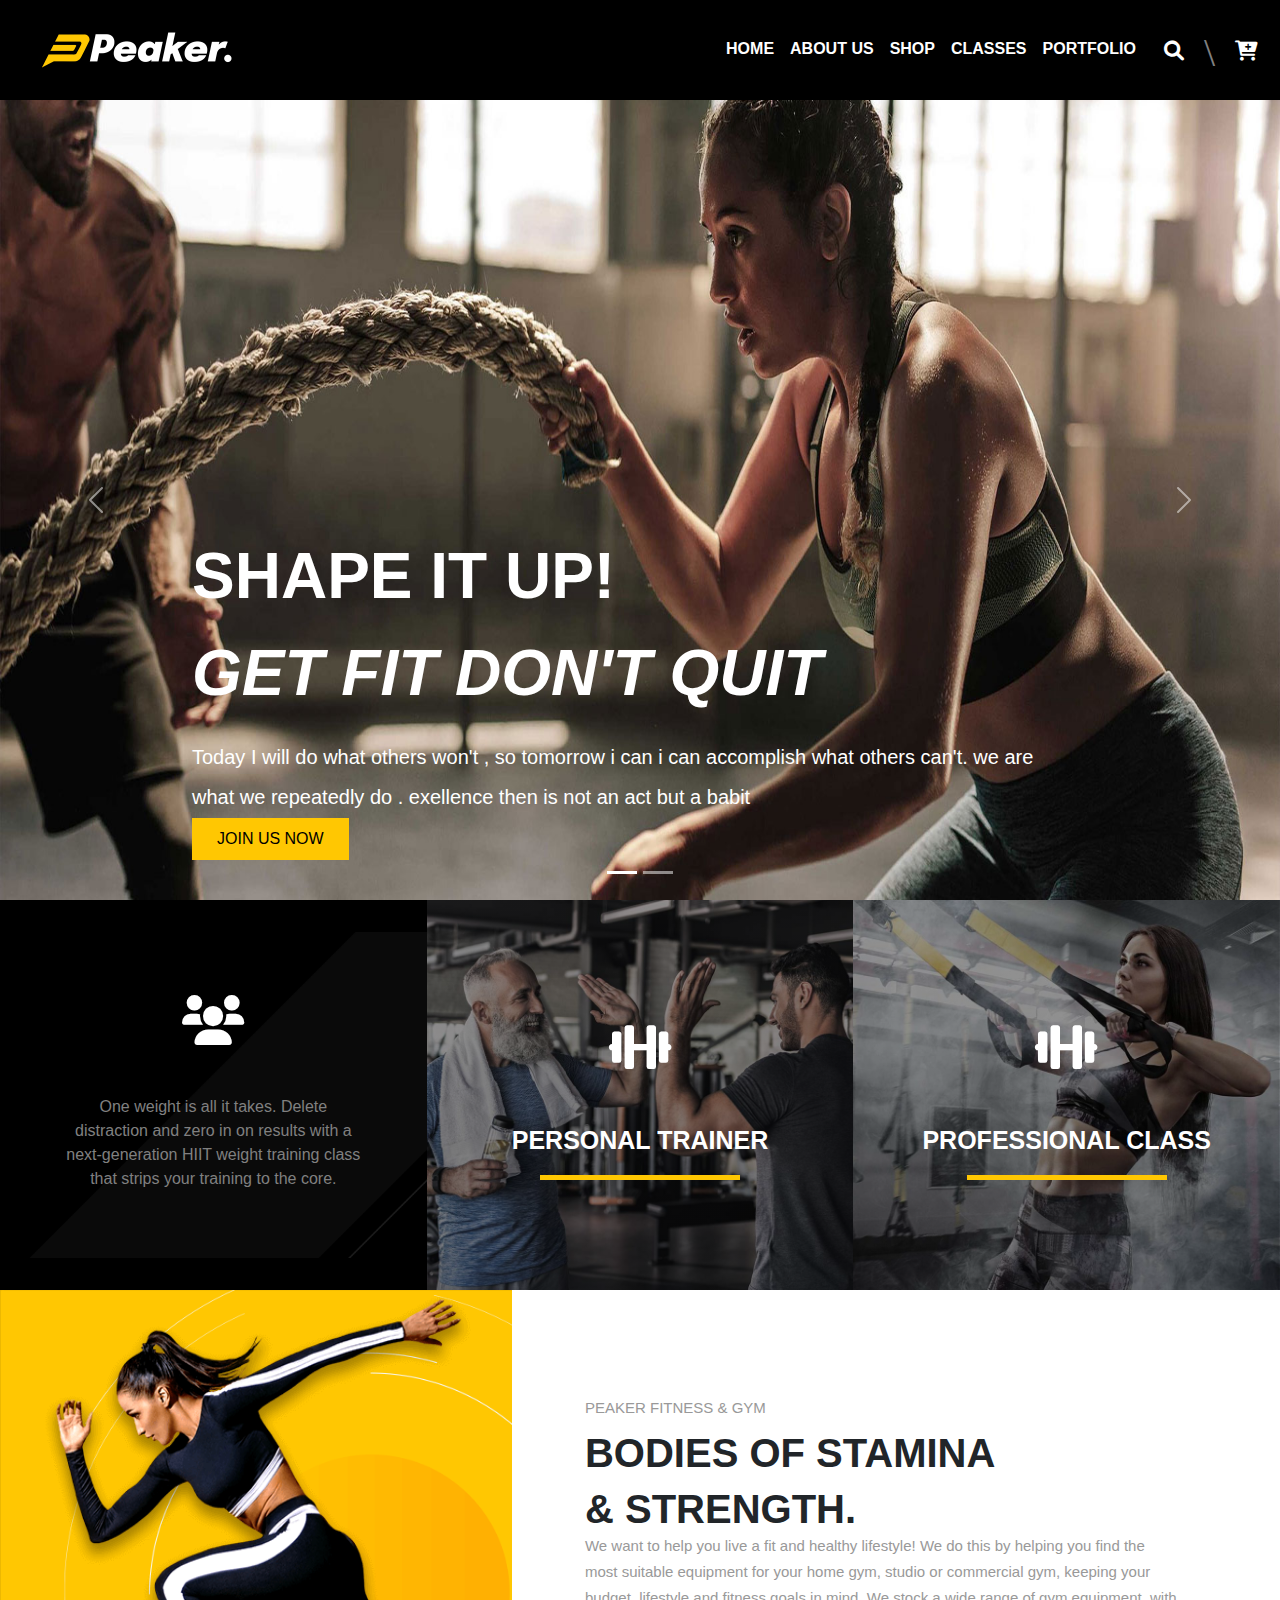
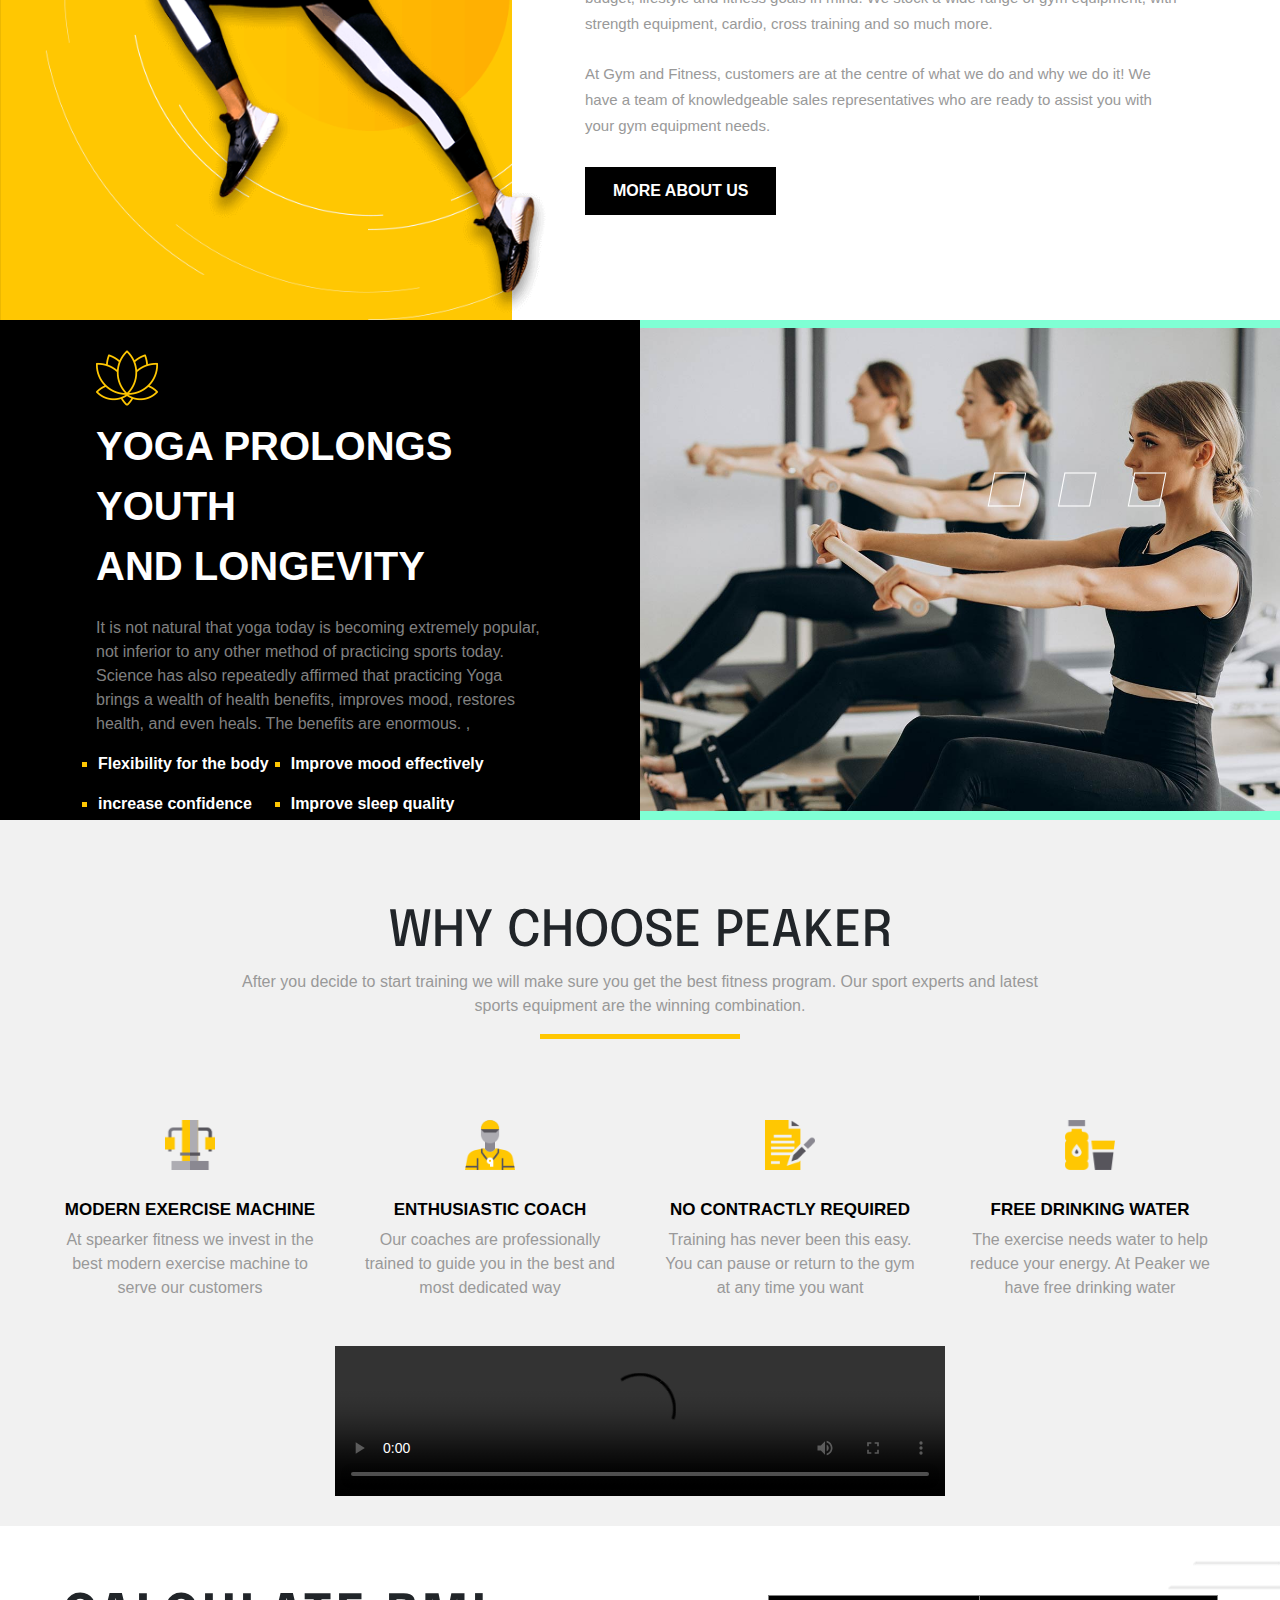
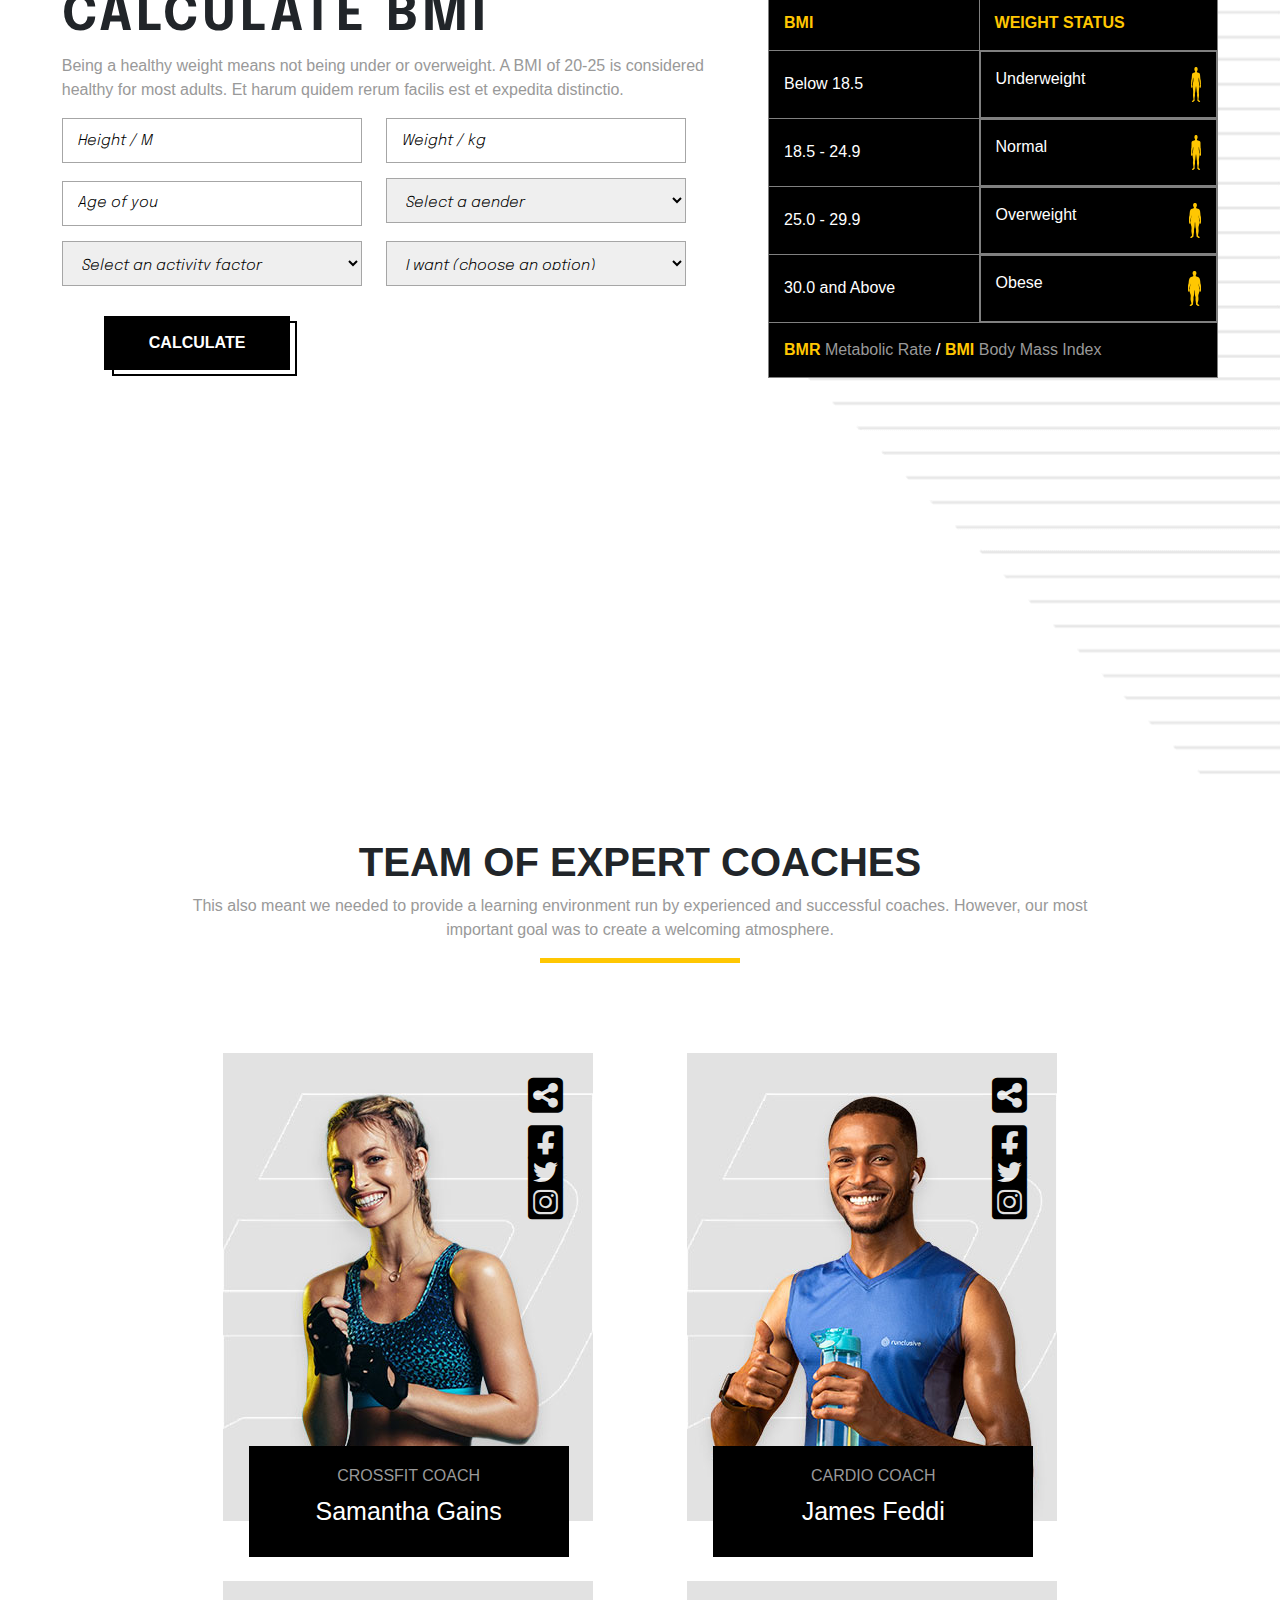
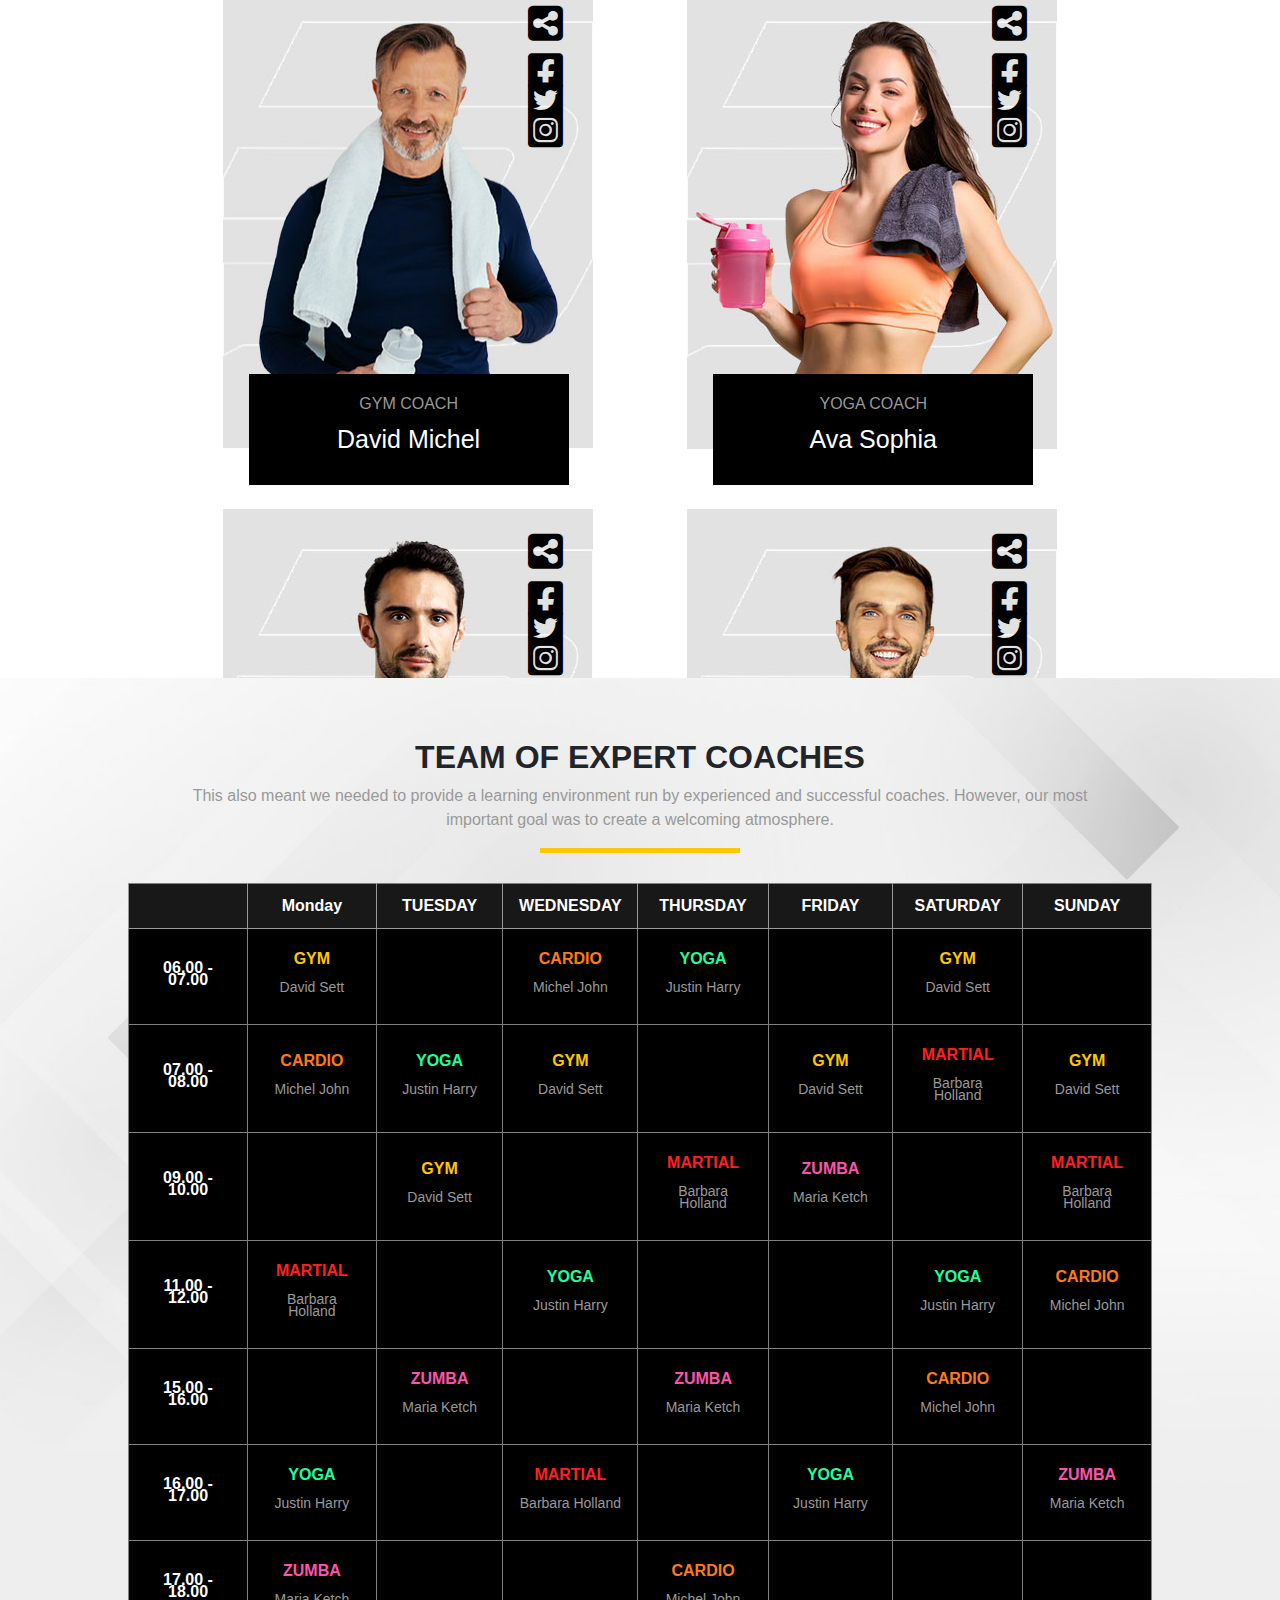
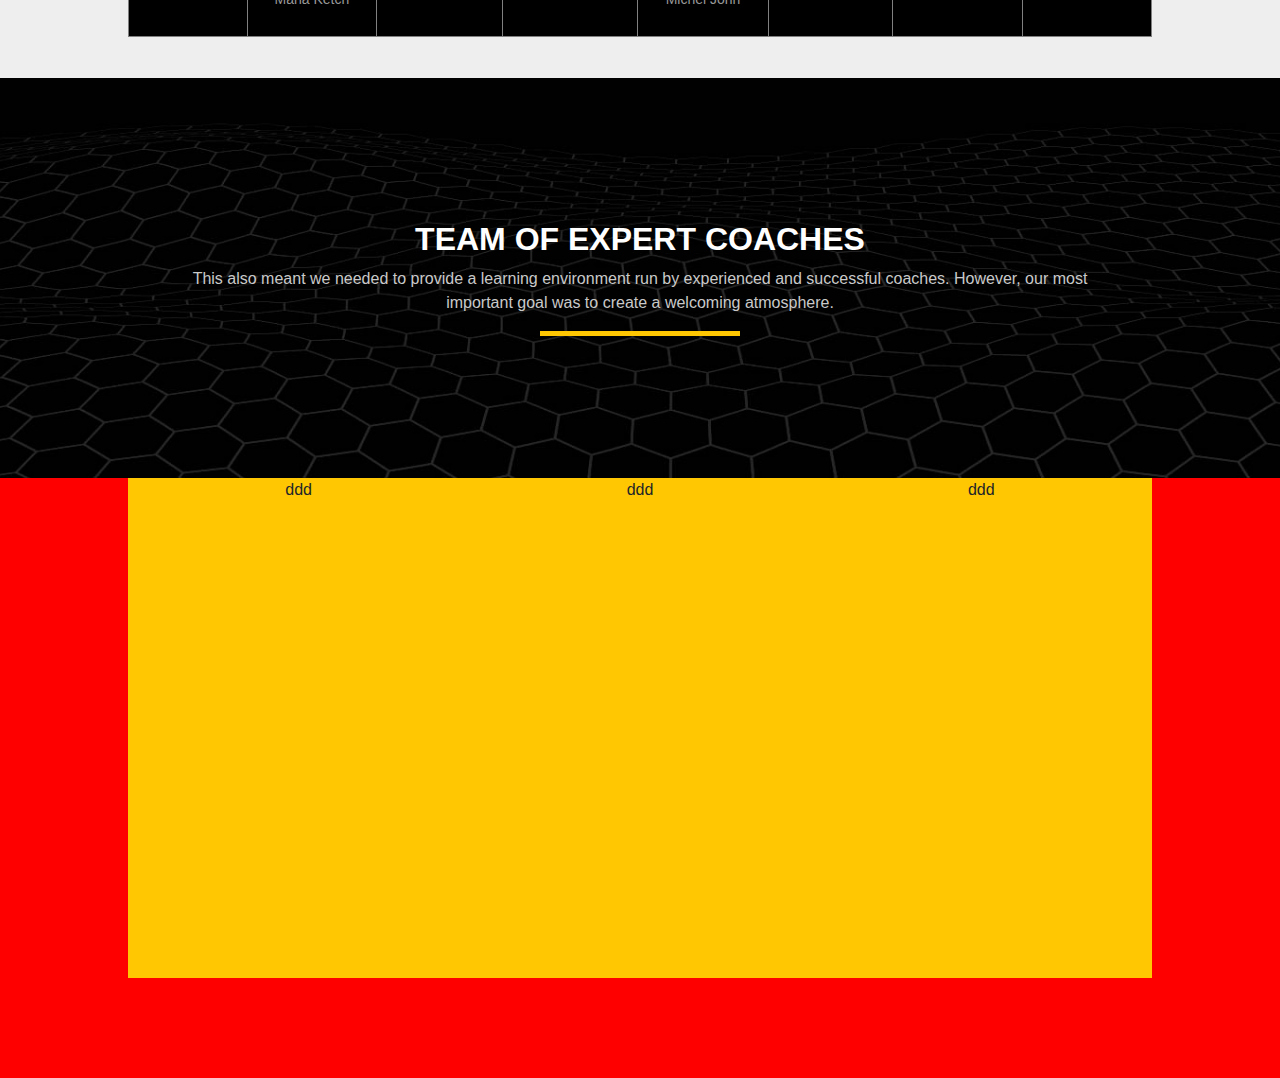
==== commit ad77af04: "Last Updates" ====
--- a/index.html
+++ b/index.html
@@ -684,6 +684,41 @@
       </div>
     </section>
 
+    <section class="section_9">
+      <div class="s9_container">
+          <div class="s9ConDiv1">
+            <div class="s9ConD1Div1">
+              <div>
+                <h2>TEAM OF EXPERT COACHES</h2>
+                <p>
+                  This also meant we needed to provide a learning environment run by experienced and successful coaches. However, our most <br>
+                  important goal was to create a welcoming atmosphere.
+                </p>
+                <div id="DividerEdit" class="divider"></div>
+              </div>
+            </div>
+
+            <div class="s9ConD1Div2">
+              <div class="container">
+                <div class="row row-cols-2 row-cols-lg-3">
+                  <div class="col-lg-4 col-md-4 col-sm-12 col-xs-12 s9BootConDiv">
+                    ddd
+                  </div>
+
+                  <div class="col-lg-4 col-md-4 col-sm-12 col-xs-12 s9BootConDiv">
+                     ddd  <!--FOR SHAPE ONLY-->
+                  </div>
+
+                  <div class="col-lg-4 col-md-4 col-sm-12 col-xs-12 s9BootConDiv">
+                    ddd <!--FOR SHAPE ONLY-->
+                  </div>
+                </div>
+              </div>
+            </div>
+          </div>
+      </div>
+    </section>
+
     <script src="js/jquery-3.5.1.slim.min.js"></script>
     <script src="JS/script.js"></script>
     
--- a/CSS/style.css
+++ b/CSS/style.css
@@ -678,6 +678,7 @@
     height: 1500px;
     padding-top: 30px;
     padding-bottom: 40px;
+    overflow: hidden;
 }
 
 
@@ -814,7 +815,6 @@
 .s8ConDiv2
 {
     width: 80%;
-    background-color: black;
     margin: auto;
     text-align: center;
 }
@@ -839,8 +839,14 @@
     height: 90px;
 }
 
+.s8ConDiv2Table tr
+{
+    background-color: black;
+}
+
 .Gym , .Cardio , .Yoga , .Time , .Martial , .Zumba
 {
+    text-transform: uppercase;
     font-weight: bold;
     padding-top: 9px;
 }
@@ -871,11 +877,6 @@
     font-size: 14px;
 }
 
-/* 
-.Emp
-{
-    color: chartreuse;
-} */
 
 .Martial
 {
@@ -885,4 +886,64 @@
 .Zumba
 {
     color: rgb(252, 84, 171)
+}
+
+
+/* Section 9 */
+.section_9
+{
+    width: 100%;
+    height: 1000px;
+    background-color: red;
+}
+
+.s9ConDiv1
+{
+    background-color: #FFC702;
+    width: 100%;
+    height: 400px;
+    background-image: url(../images/bee_bg.jpg);
+    background-repeat: no-repeat;
+    background-position: center;
+    background-size: cover;
+}
+
+#s8ConDiv1
+{
+    color: white;
+}
+
+.s9ConD1Div1
+{
+    text-align: center;
+    padding-top: 30px;
+    display: flex;
+    justify-content: center;
+    align-items: center;
+    height: 100%;
+}
+
+.s9ConD1Div1 h2
+{
+    width: 100%;
+    font-weight: 900;
+    color: white;
+}
+
+.s9ConD1Div1 p
+{
+    color: rgb(201, 201, 201);
+}
+
+.s9ConD1Div2
+{
+    width: 80%;
+    height: 500px;
+    background-color: #FFC702;
+    margin: auto;
+}
+
+.s9BootConDiv
+{
+    text-align: center;
 }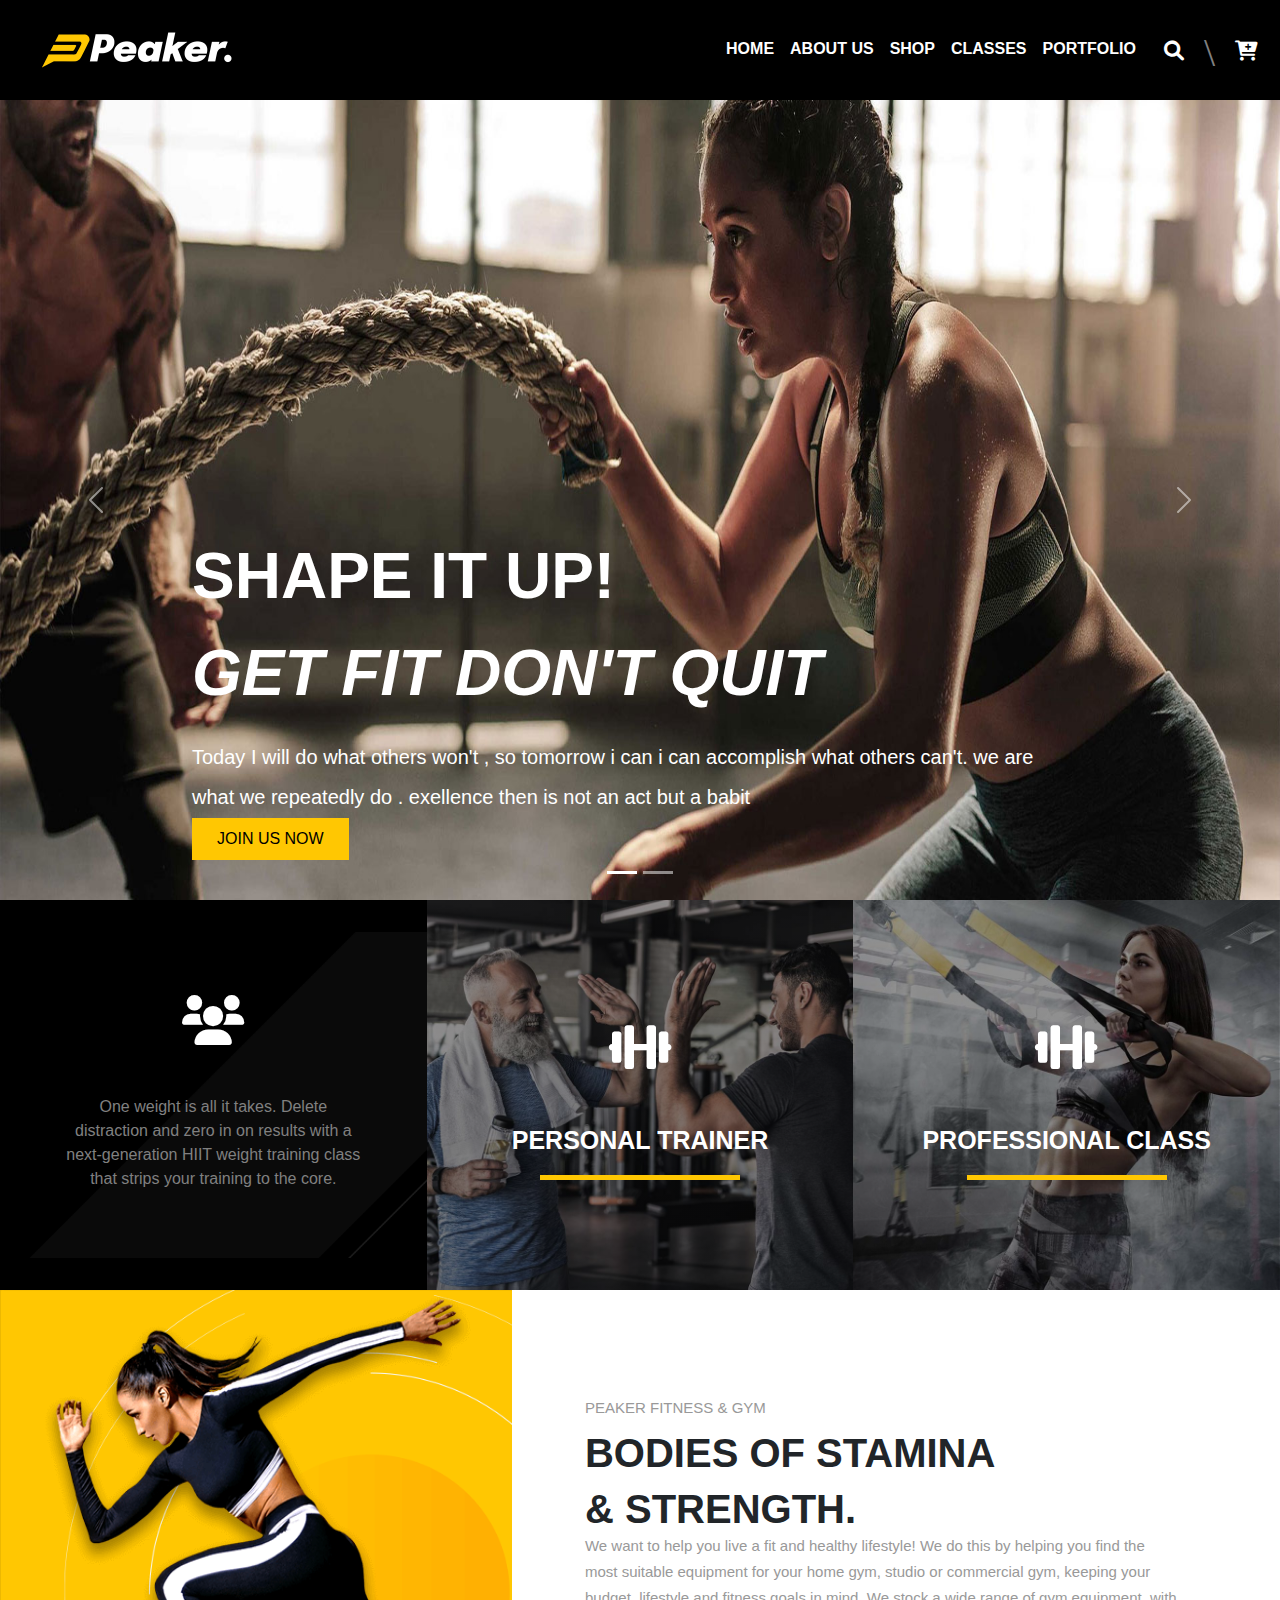
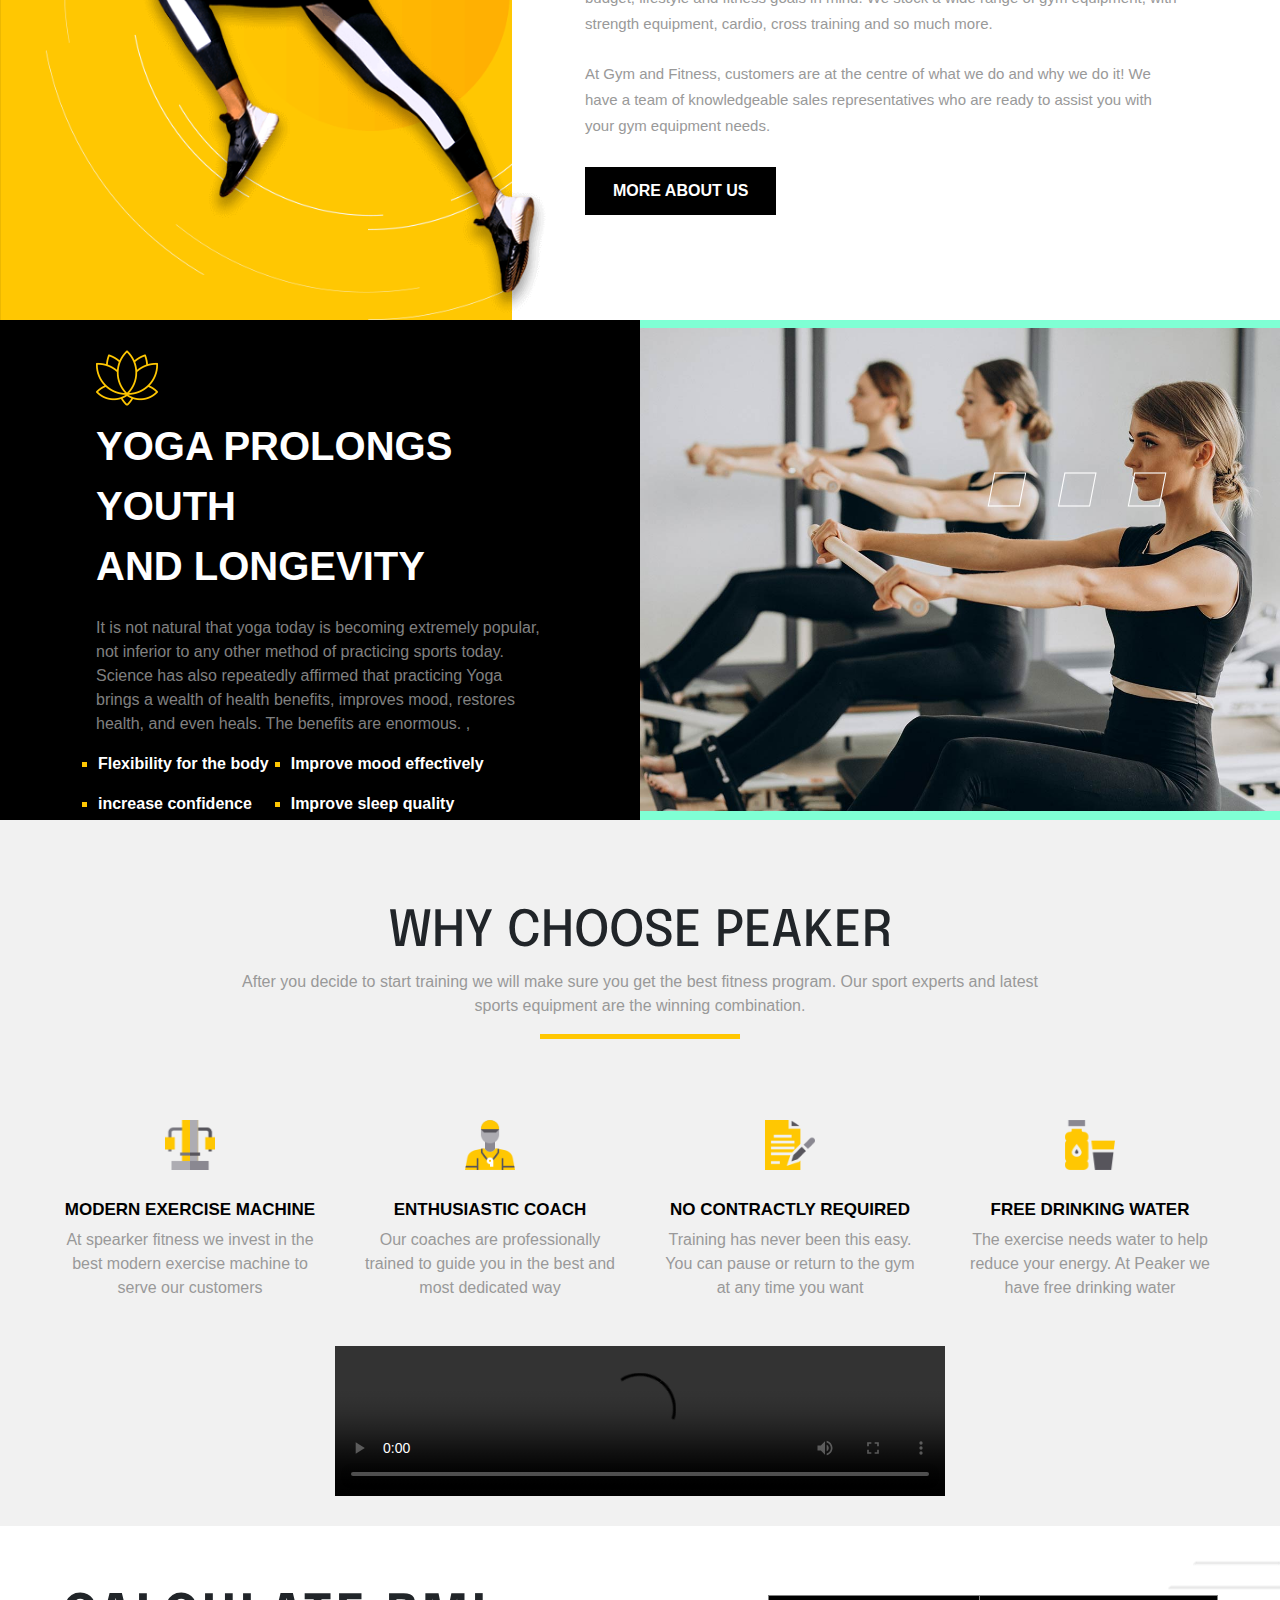
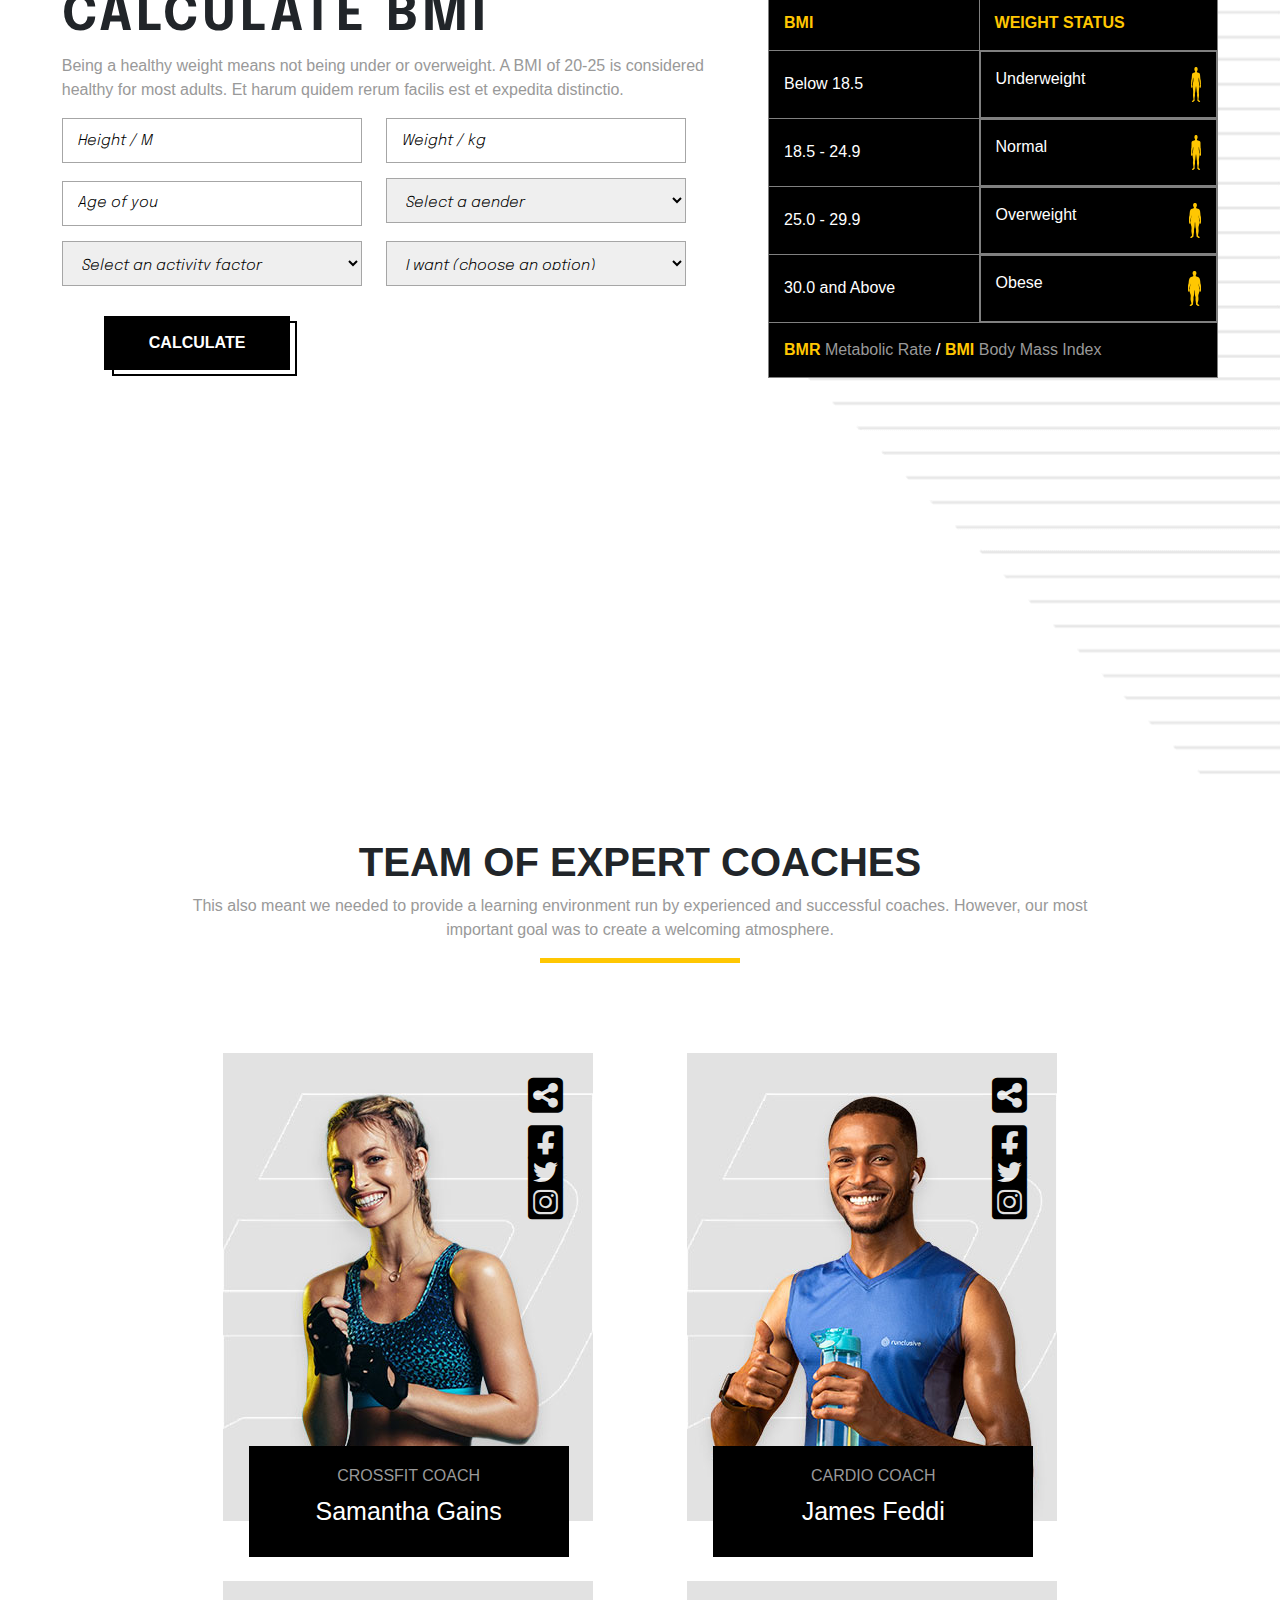
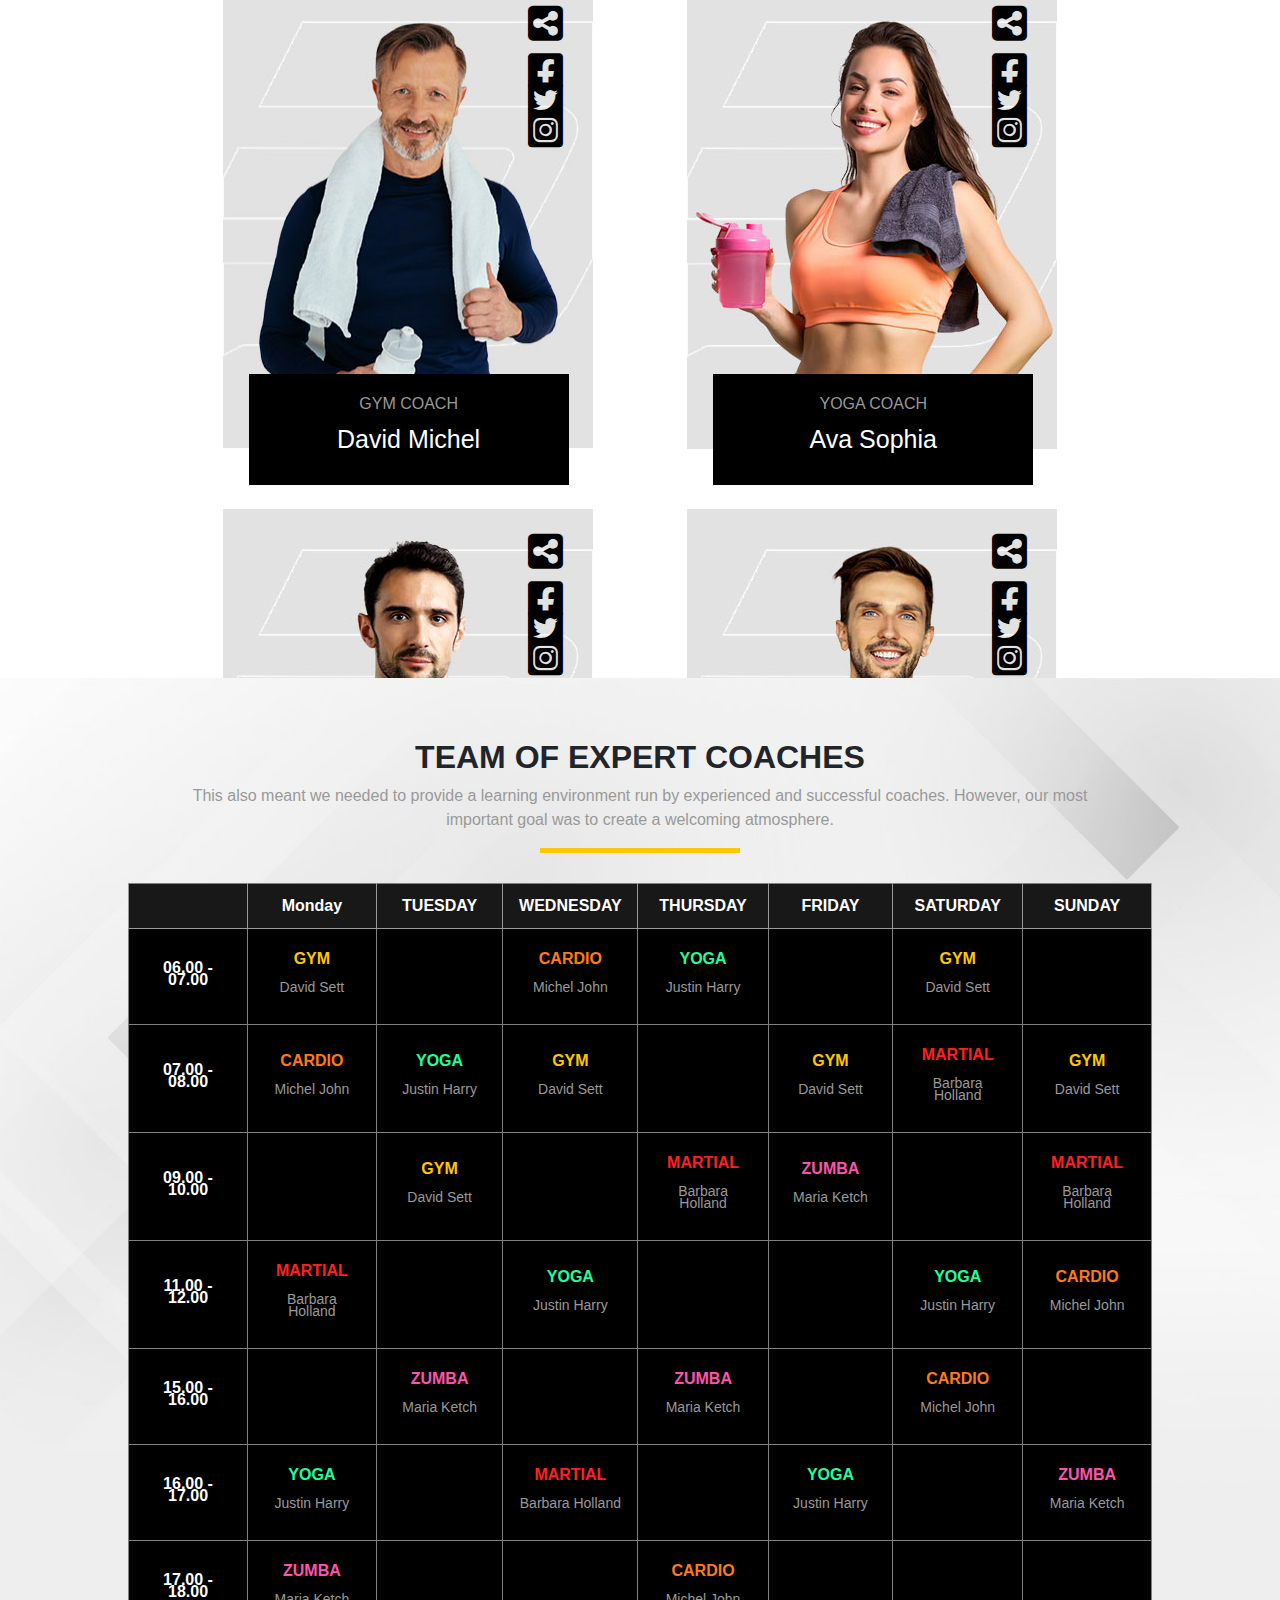
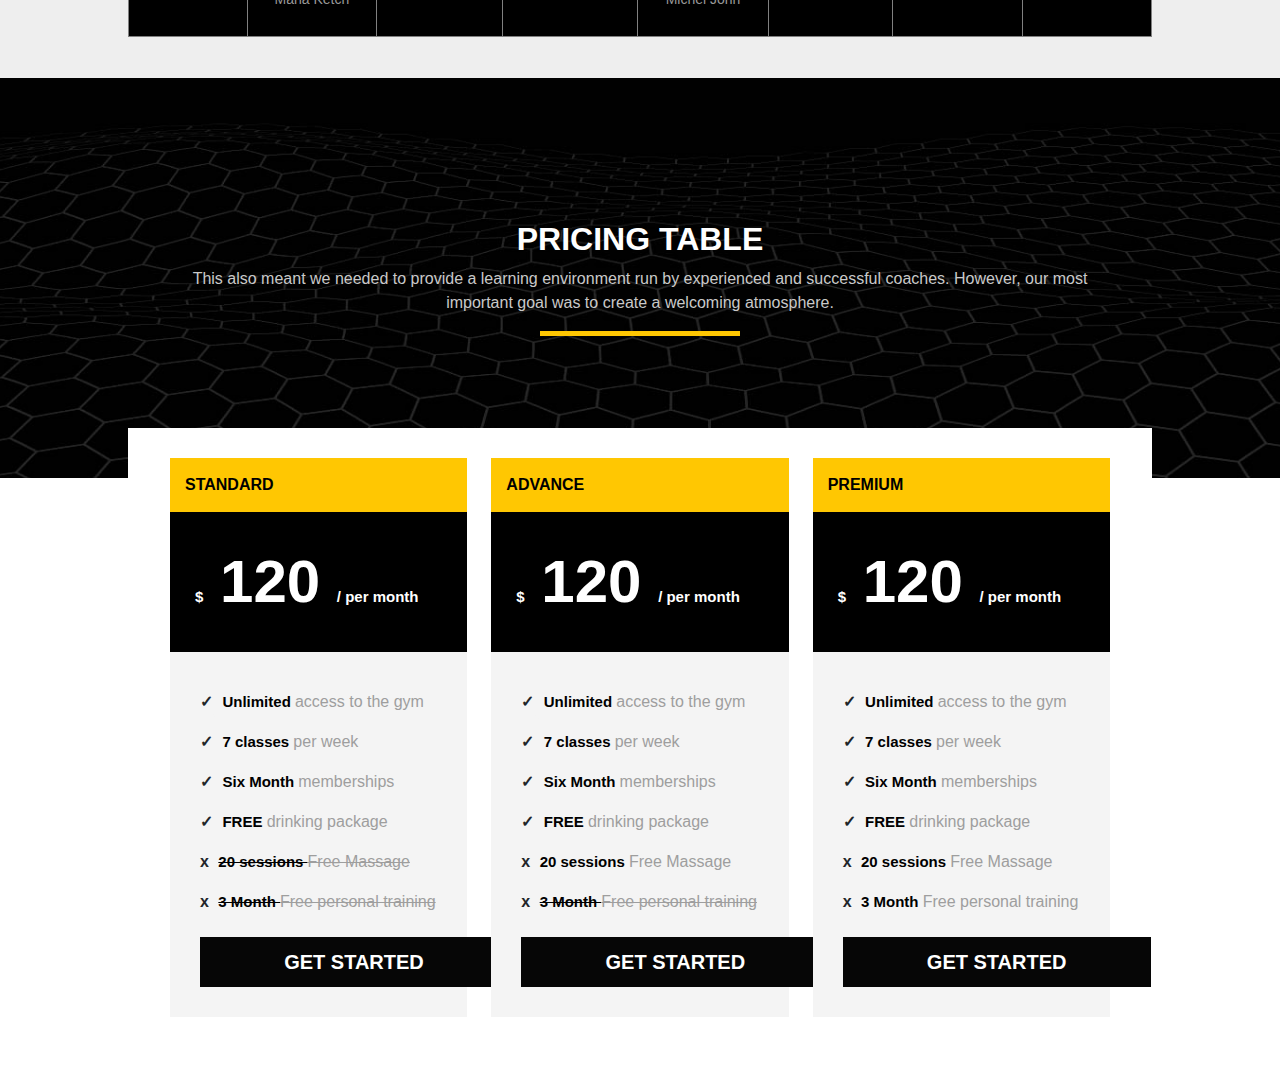
==== commit b4a38be9: "Last Updates" ====
--- a/index.html
+++ b/index.html
@@ -689,7 +689,7 @@
           <div class="s9ConDiv1">
             <div class="s9ConD1Div1">
               <div>
-                <h2>TEAM OF EXPERT COACHES</h2>
+                <h2>PRICING TABLE</h2>
                 <p>
                   This also meant we needed to provide a learning environment run by experienced and successful coaches. However, our most <br>
                   important goal was to create a welcoming atmosphere.
@@ -701,16 +701,55 @@
             <div class="s9ConD1Div2">
               <div class="container">
                 <div class="row row-cols-2 row-cols-lg-3">
-                  <div class="col-lg-4 col-md-4 col-sm-12 col-xs-12 s9BootConDiv">
-                    ddd
+                  <div class="col-lg-4 col-md-4 col-sm-12 col-xs-12 s9BootConDiv1">
+                    <div class="s9BootConD1Div1">
+                      <p>STANDARD</p>
+                      <p><span>$</span> 120 <span>/ per month</span></p>
+                      <p class="tri"></p>
+                      <ul>
+                        <li class="checkedMark"><span>Unlimited </span> <span> access to the gym</span></li>
+                        <li class="checkedMark"><span>7 classes </span><span>per week</span></li>
+                        <li class="checkedMark"><span>Six Month </span><span>memberships</span></li>
+                        <li class="checkedMark"><span>FREE </span><span>drinking package</span></li>
+                        <li class="unCheckedMark"><span class="canc">20 sessions </span><span class="canc"> Free Massage</span></li>
+                        <li class="unCheckedMark"><span class="canc">3 Month </span><span class="canc">Free personal training</span></li>
+                        <button>Get Started</button>
+                      </ul>
+                    </div>
                   </div>
 
-                  <div class="col-lg-4 col-md-4 col-sm-12 col-xs-12 s9BootConDiv">
-                     ddd  <!--FOR SHAPE ONLY-->
+                  <div class="col-lg-4 col-md-4 col-sm-12 col-xs-12 s9BootConDiv1">
+                    <div class="s9BootConD1Div1">
+                      <p>ADVANCE</p>
+                      <p><span>$</span> 120 <span>/ per month</span></p>
+                      <p class="tri"></p>
+                      <ul>
+                        <li class="checkedMark"><span>Unlimited </span> <span> access to the gym</span></li>
+                        <li class="checkedMark"><span>7 classes </span><span>per week</span></li>
+                        <li class="checkedMark"><span>Six Month </span><span>memberships</span></li>
+                        <li class="checkedMark"><span>FREE </span><span>drinking package</span></li>
+                        <li class="unCheckedMark"><span>20 sessions </span><span> Free Massage</span></li>
+                        <li class="unCheckedMark"><span class="canc">3 Month </span><span class="canc">Free personal training</span></li>
+                        <button>Get Started</button>
+                      </ul>
+                    </div>
                   </div>
 
-                  <div class="col-lg-4 col-md-4 col-sm-12 col-xs-12 s9BootConDiv">
-                    ddd <!--FOR SHAPE ONLY-->
+                  <div class="col-lg-4 col-md-4 col-sm-12 col-xs-12 s9BootConDiv1">
+                    <div class="s9BootConD1Div1">
+                      <p>PREMIUM</p>
+                      <p><span>$</span> 120 <span>/ per month</span></p>
+                      <p class="tri"></p>
+                      <ul>
+                        <li class="checkedMark"><span>Unlimited </span> <span> access to the gym</span></li>
+                        <li class="checkedMark"><span>7 classes </span><span>per week</span></li>
+                        <li class="checkedMark"><span>Six Month </span><span>memberships</span></li>
+                        <li class="checkedMark"><span>FREE </span><span>drinking package</span></li>
+                        <li class="unCheckedMark"><span>20 sessions </span><span> Free Massage</span></li>
+                        <li class="unCheckedMark"><span>3 Month </span><span>Free personal training</span></li>
+                        <button>Get Started</button>
+                      </ul>
+                    </div>
                   </div>
                 </div>
               </div>
--- a/CSS/style.css
+++ b/CSS/style.css
@@ -894,12 +894,10 @@
 {
     width: 100%;
     height: 1000px;
-    background-color: red;
 }
 
 .s9ConDiv1
 {
-    background-color: #FFC702;
     width: 100%;
     height: 400px;
     background-image: url(../images/bee_bg.jpg);
@@ -938,12 +936,122 @@
 .s9ConD1Div2
 {
     width: 80%;
-    height: 500px;
+    margin: auto;
+    background-color: white;
+    padding: 30px;
+    margin-top: -50px;
+}
+
+.s9BootConD1Div1
+{
+    width: 100%;
+    position: relative;
+    z-index: 1;
+}
+
+.s9BootConD1Div1 p:nth-child(1)
+{
     background-color: #FFC702;
+    padding: 15px;
+    color: black;
+    font-weight: bold;
+    margin: 0;
+}
+
+.s9BootConD1Div1 p:nth-child(2)
+{
+    background-color: black;
+    padding: 25px;
+    color: white;
+    font-weight: bold;
+    font-size: 60px;
+    font-weight: bold;
+    margin: 0;
+}
+
+.s9BootConD1Div1 p:nth-child(2) span
+{
+    font-size: 15px;
+}
+
+.tri
+{
+    content: "";
+    display: block;
+    position: absolute;
+    z-index: 1;
+    top: 44%;
+    width: 20px;
+    height: 18px;
+    background-color: #f4f4f4;
+    bottom: -1px;
+    left: 31px;
+    clip-path: polygon(0% 0%,100% 100%,0% 100%);
+    margin: 0;
+}
+
+.s9BootConD1Div1 ul
+{
+    padding: 30px;
+    background-color: #f4f4f4;
+    line-height: 40px;
+    margin: 0;
+}
+
+.s9BootConD1Div1 ul li
+{
+    list-style: none;
+}
+
+
+.s9BootConD1Div1 button
+{
+    display: block;
+    border: none;
+    text-transform: uppercase;
+    font-size: 20px;
+    width: 308px;
+    height: 50px;
+    font-weight: bold;
     margin: auto;
-}
-
-.s9BootConDiv
-{
-    text-align: center;
+    margin-top: 15px;
+    transition: all 0.5s;
+    color: white;
+    background-color: #060606;
+}
+
+.s9BootConD1Div1 button:hover
+{
+    background-color: #FFC702;
+}
+
+.checkedMark::before
+{
+    content: '✓ ';
+    font-weight: bold;
+    padding-right: 5px;
+}
+
+.unCheckedMark::before
+{
+    padding-right: 5px;
+    font-weight: bold;
+    content: 'x ';
+}
+
+.checkedMark span:nth-child(1) , .unCheckedMark span:nth-child(1)
+{
+    color: black;
+    font-weight: bold;
+    font-size: 15px;
+}
+
+.checkedMark span:nth-child(2) , .unCheckedMark span:nth-child(2)
+{
+    color: rgb(158, 158, 158);
+}
+
+.canc
+{
+    text-decoration-line: line-through;
 }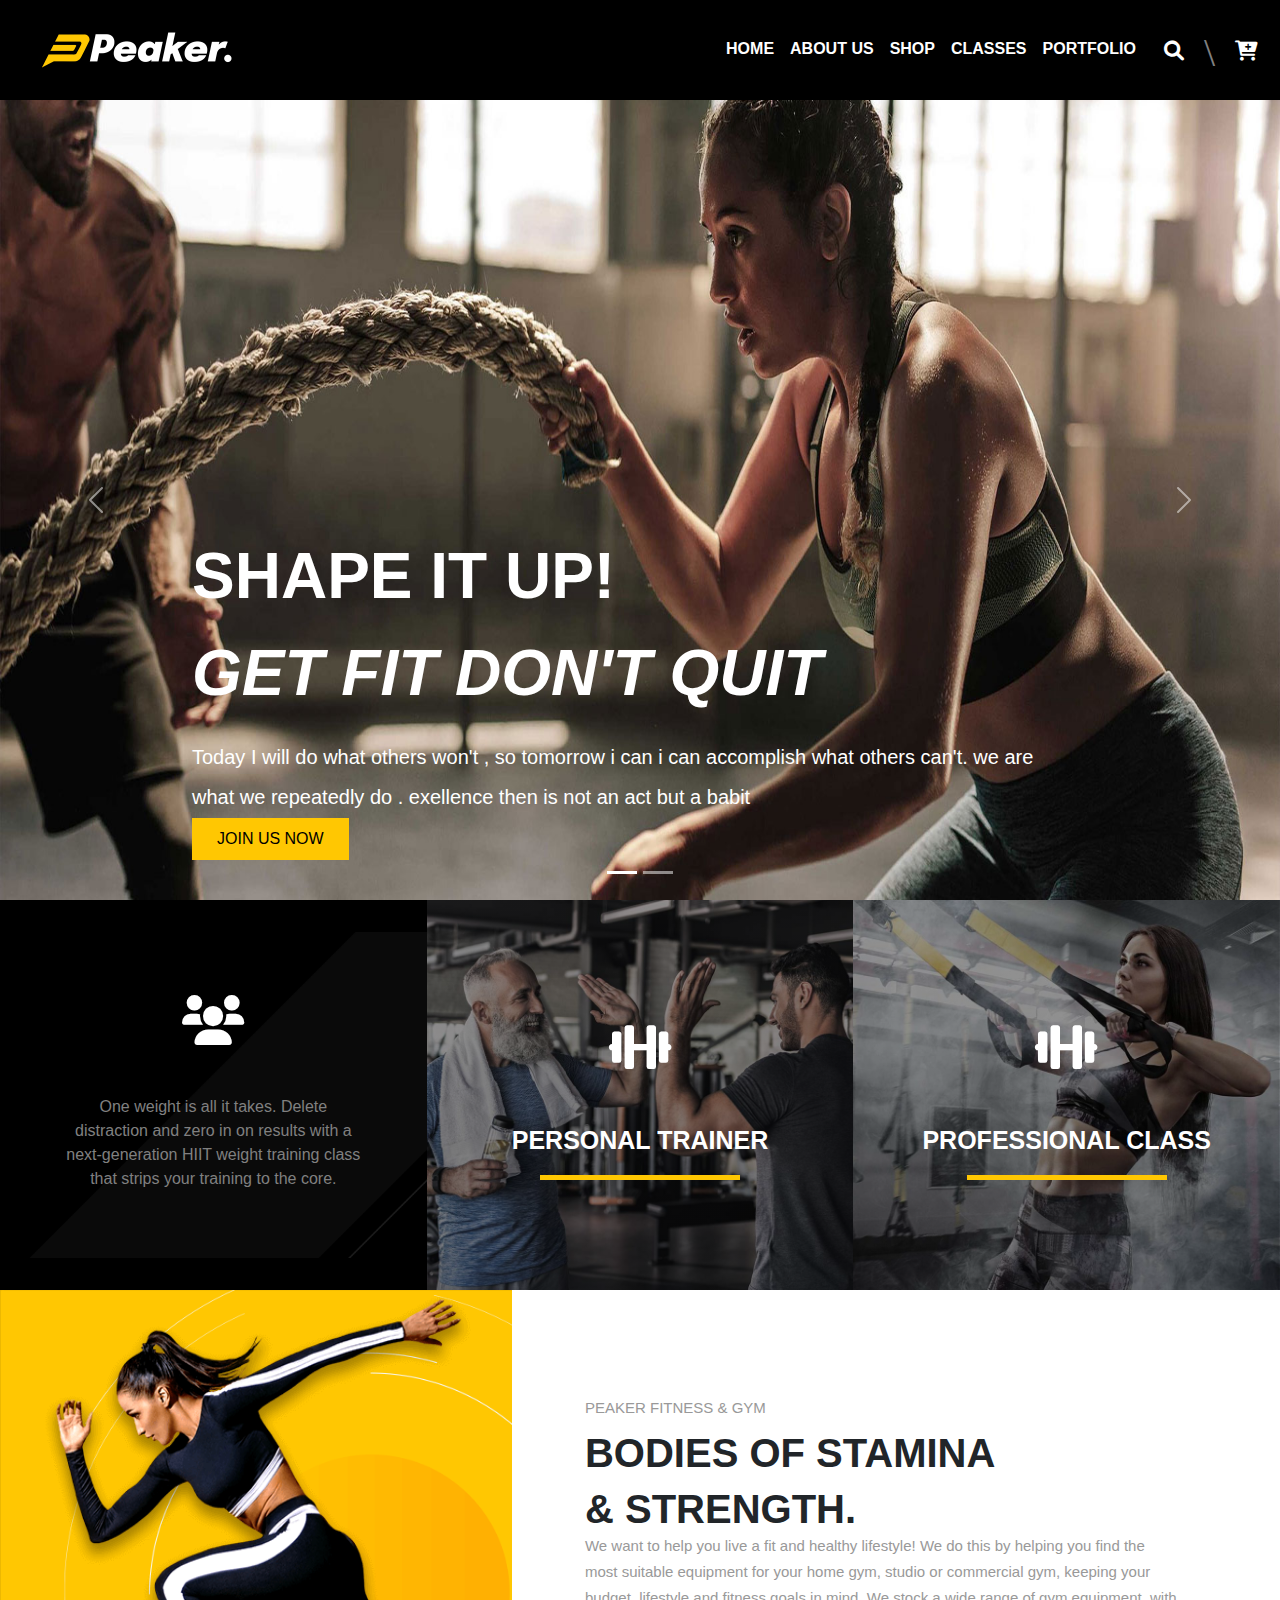
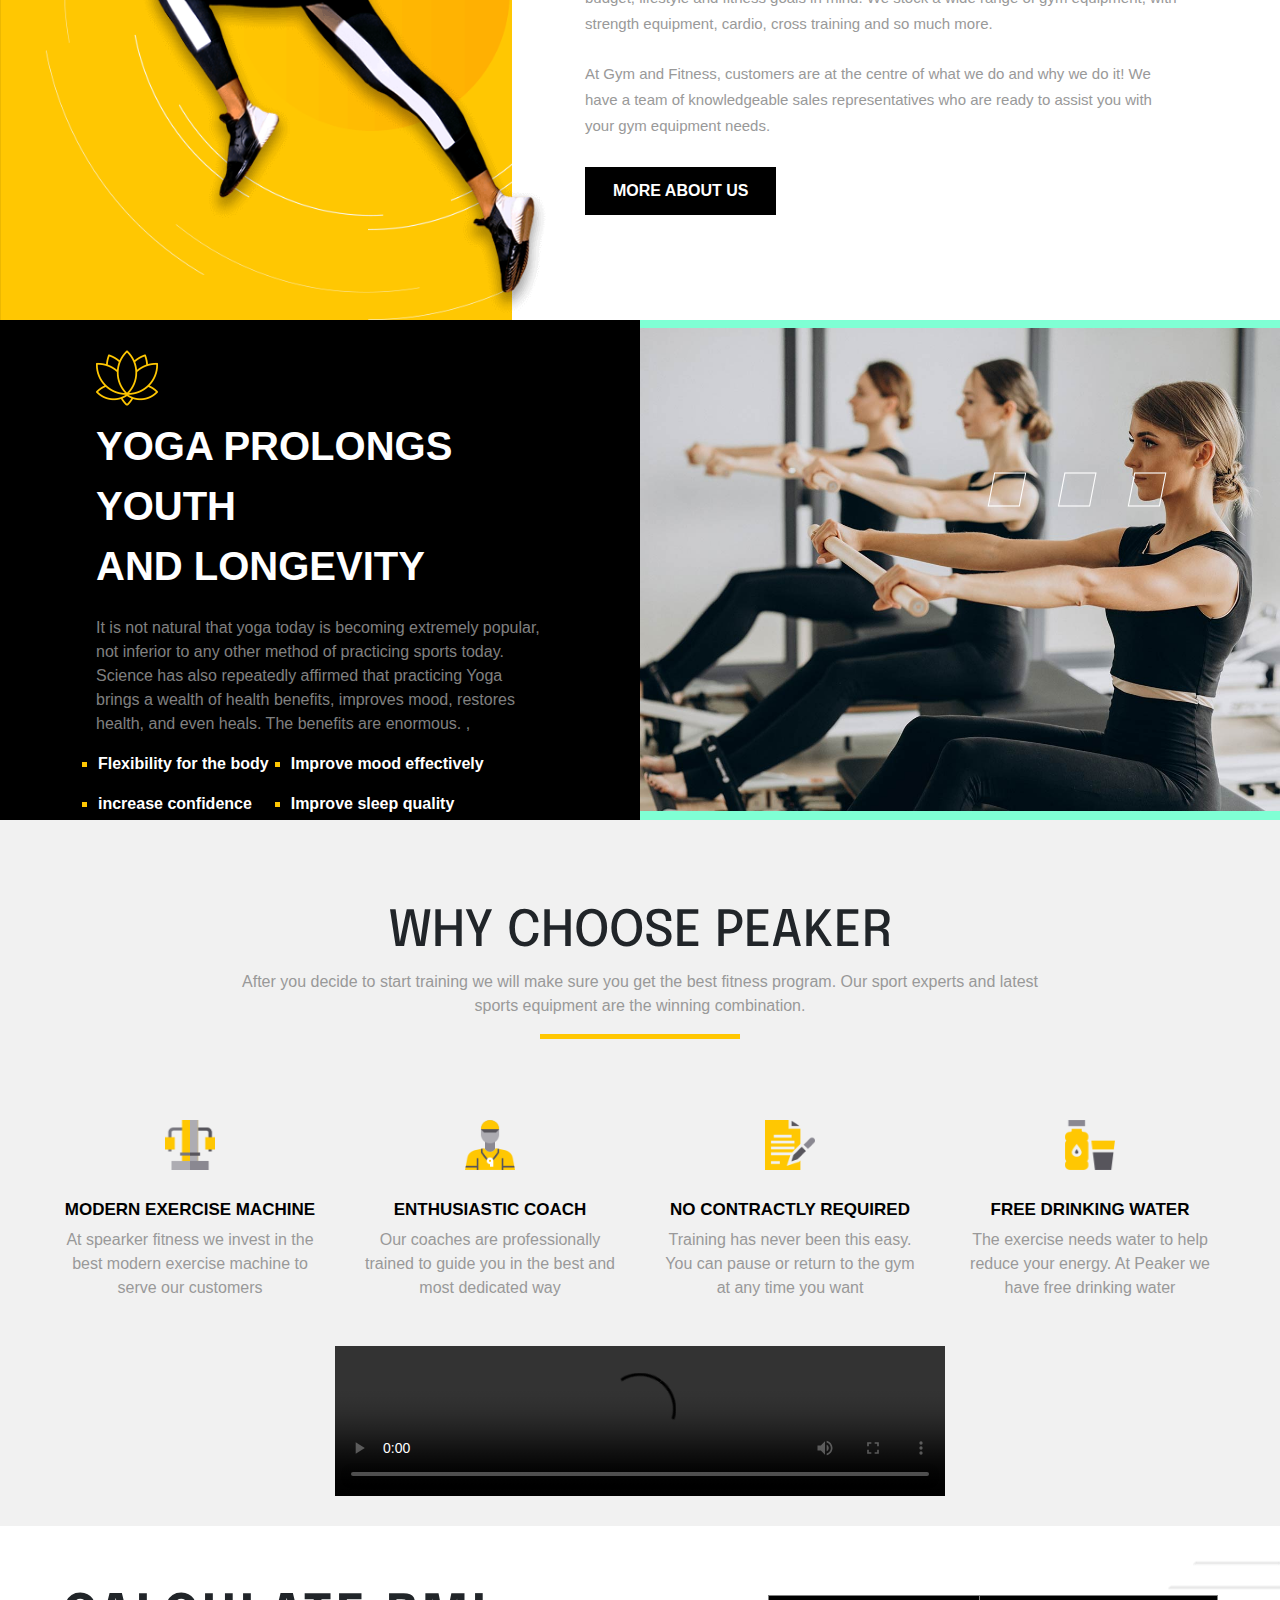
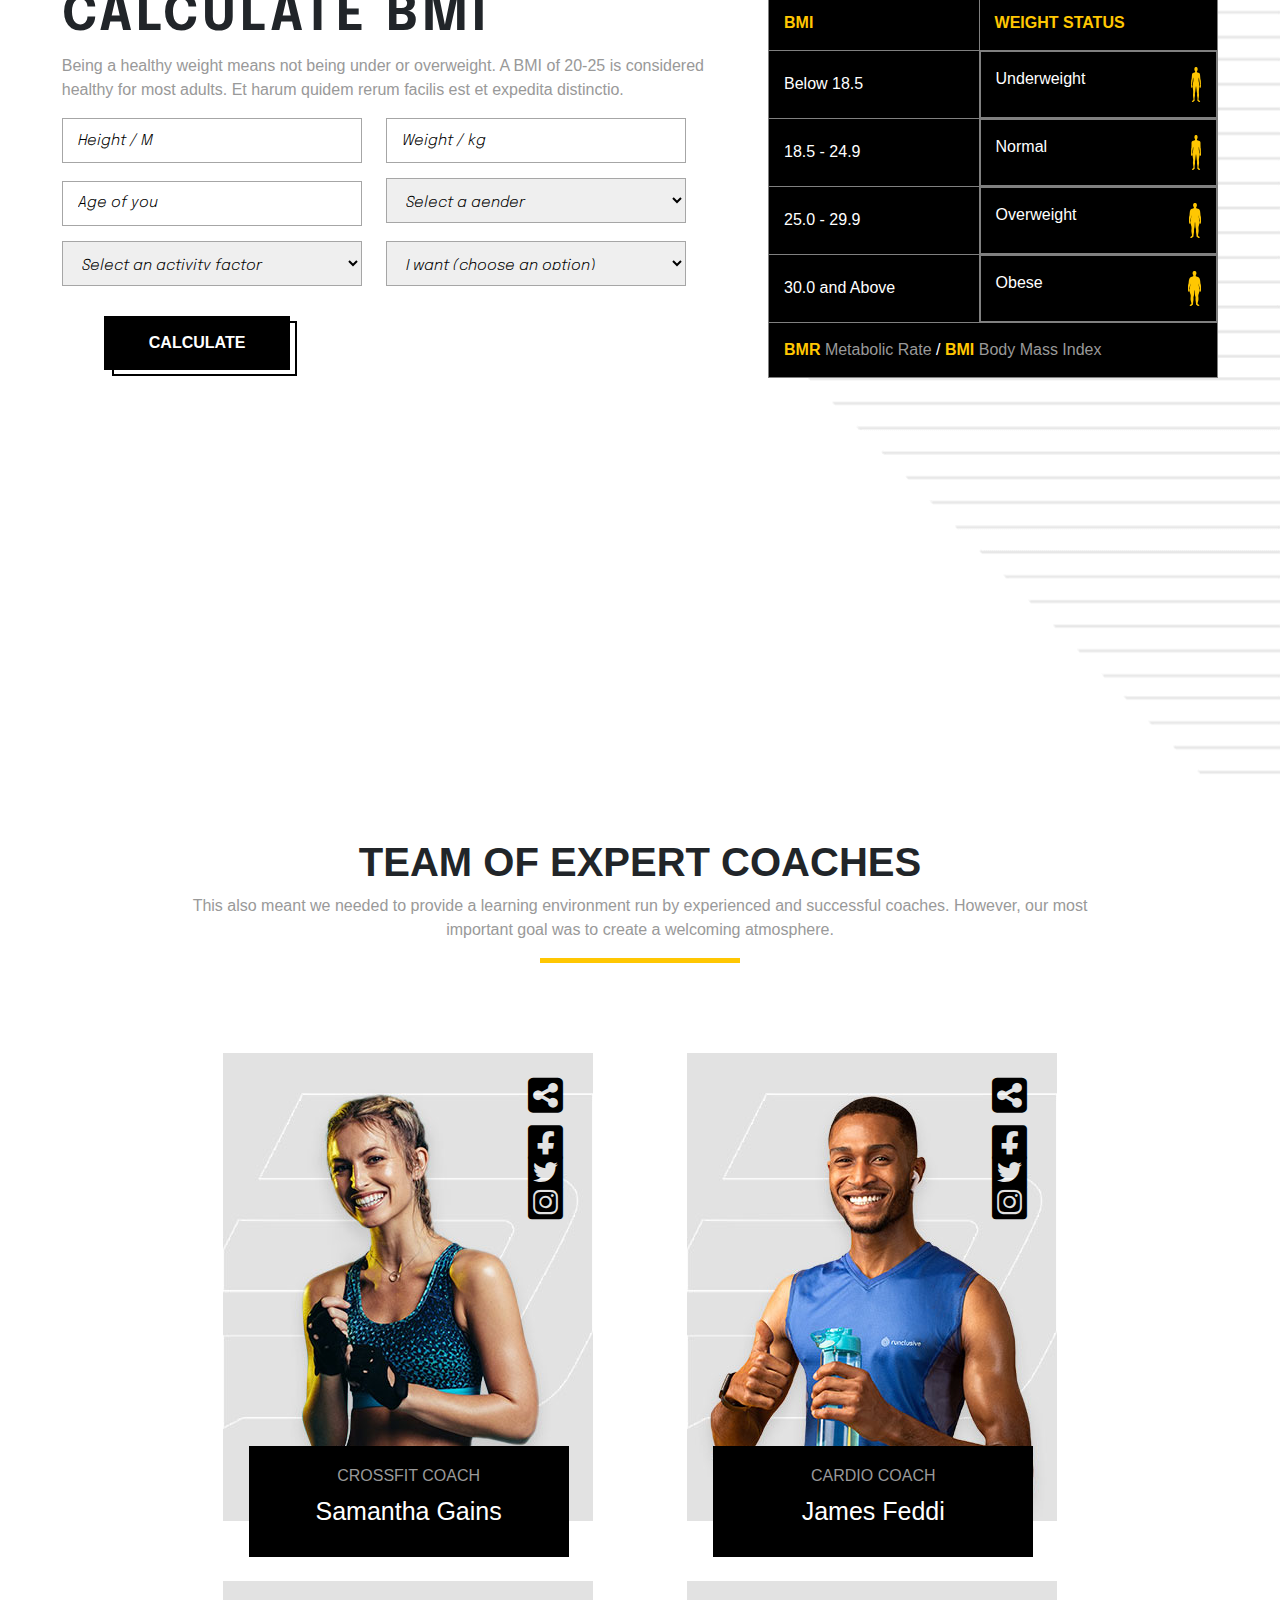
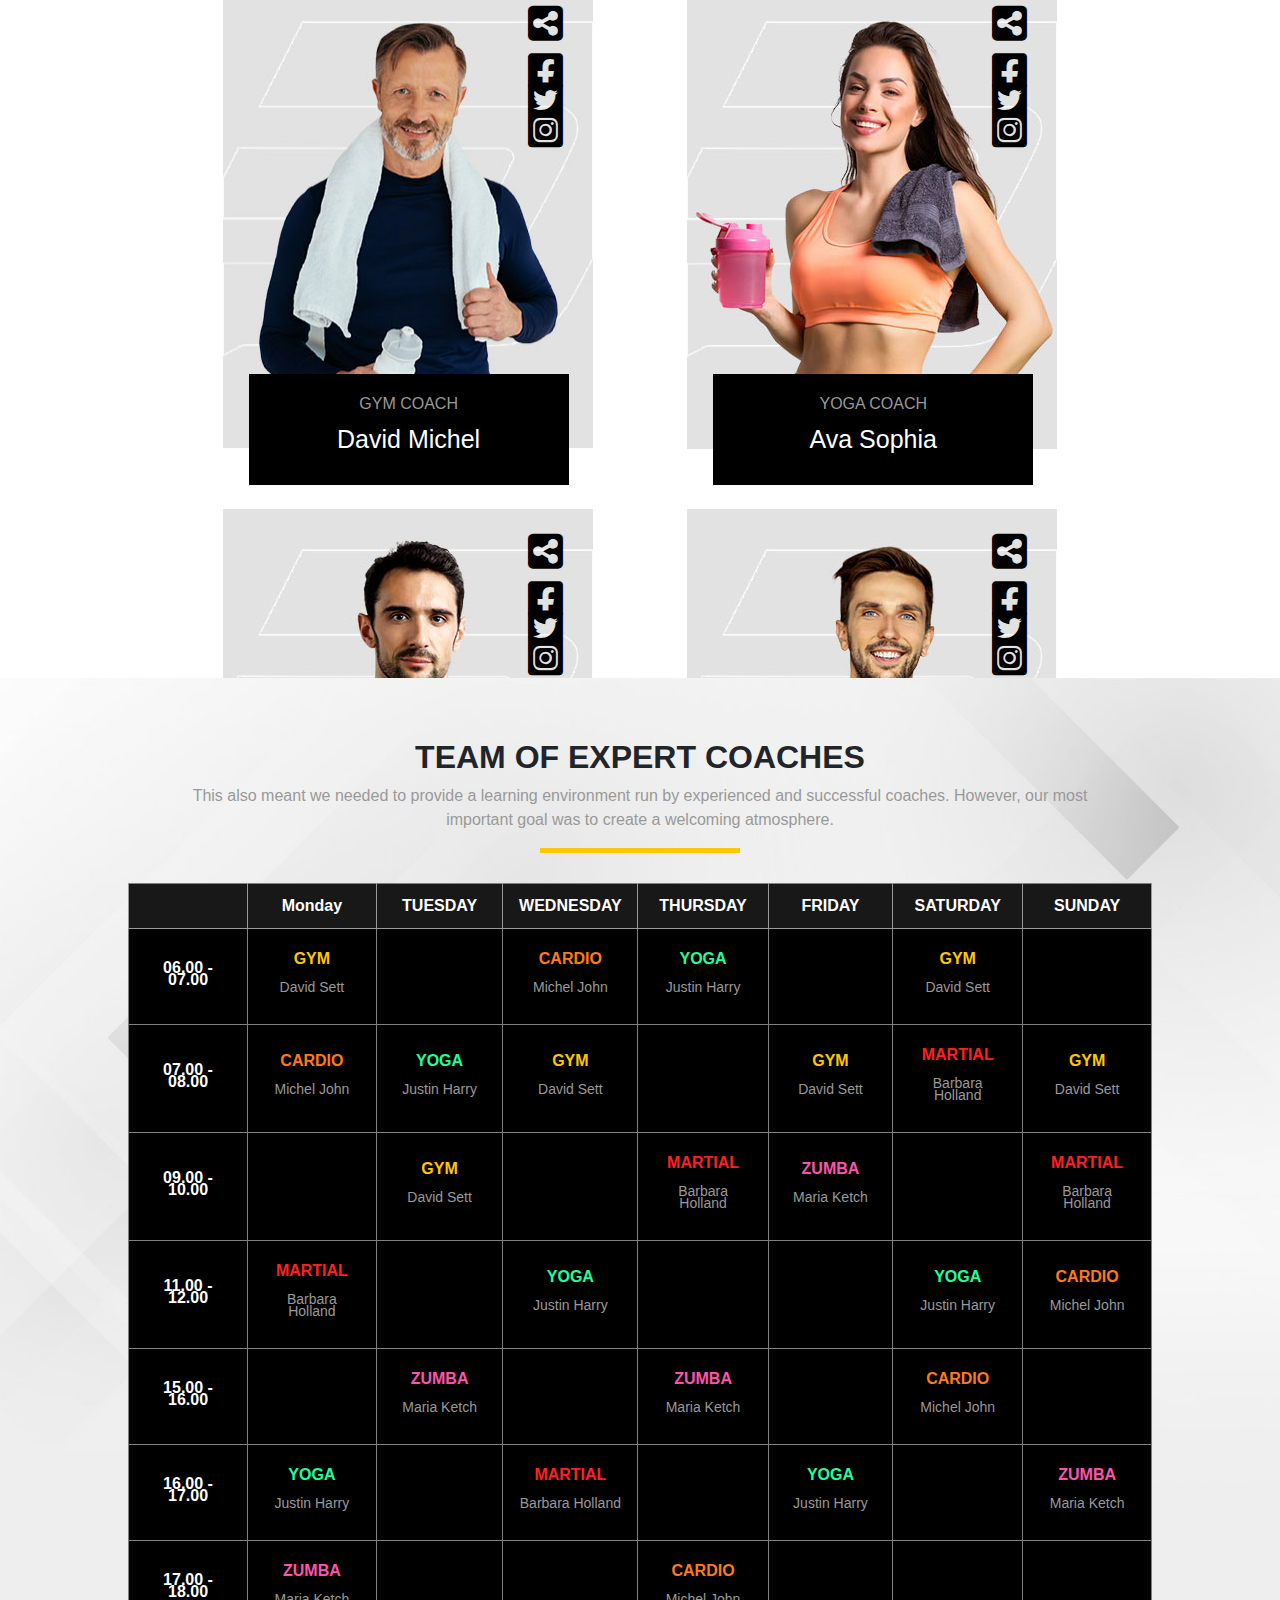
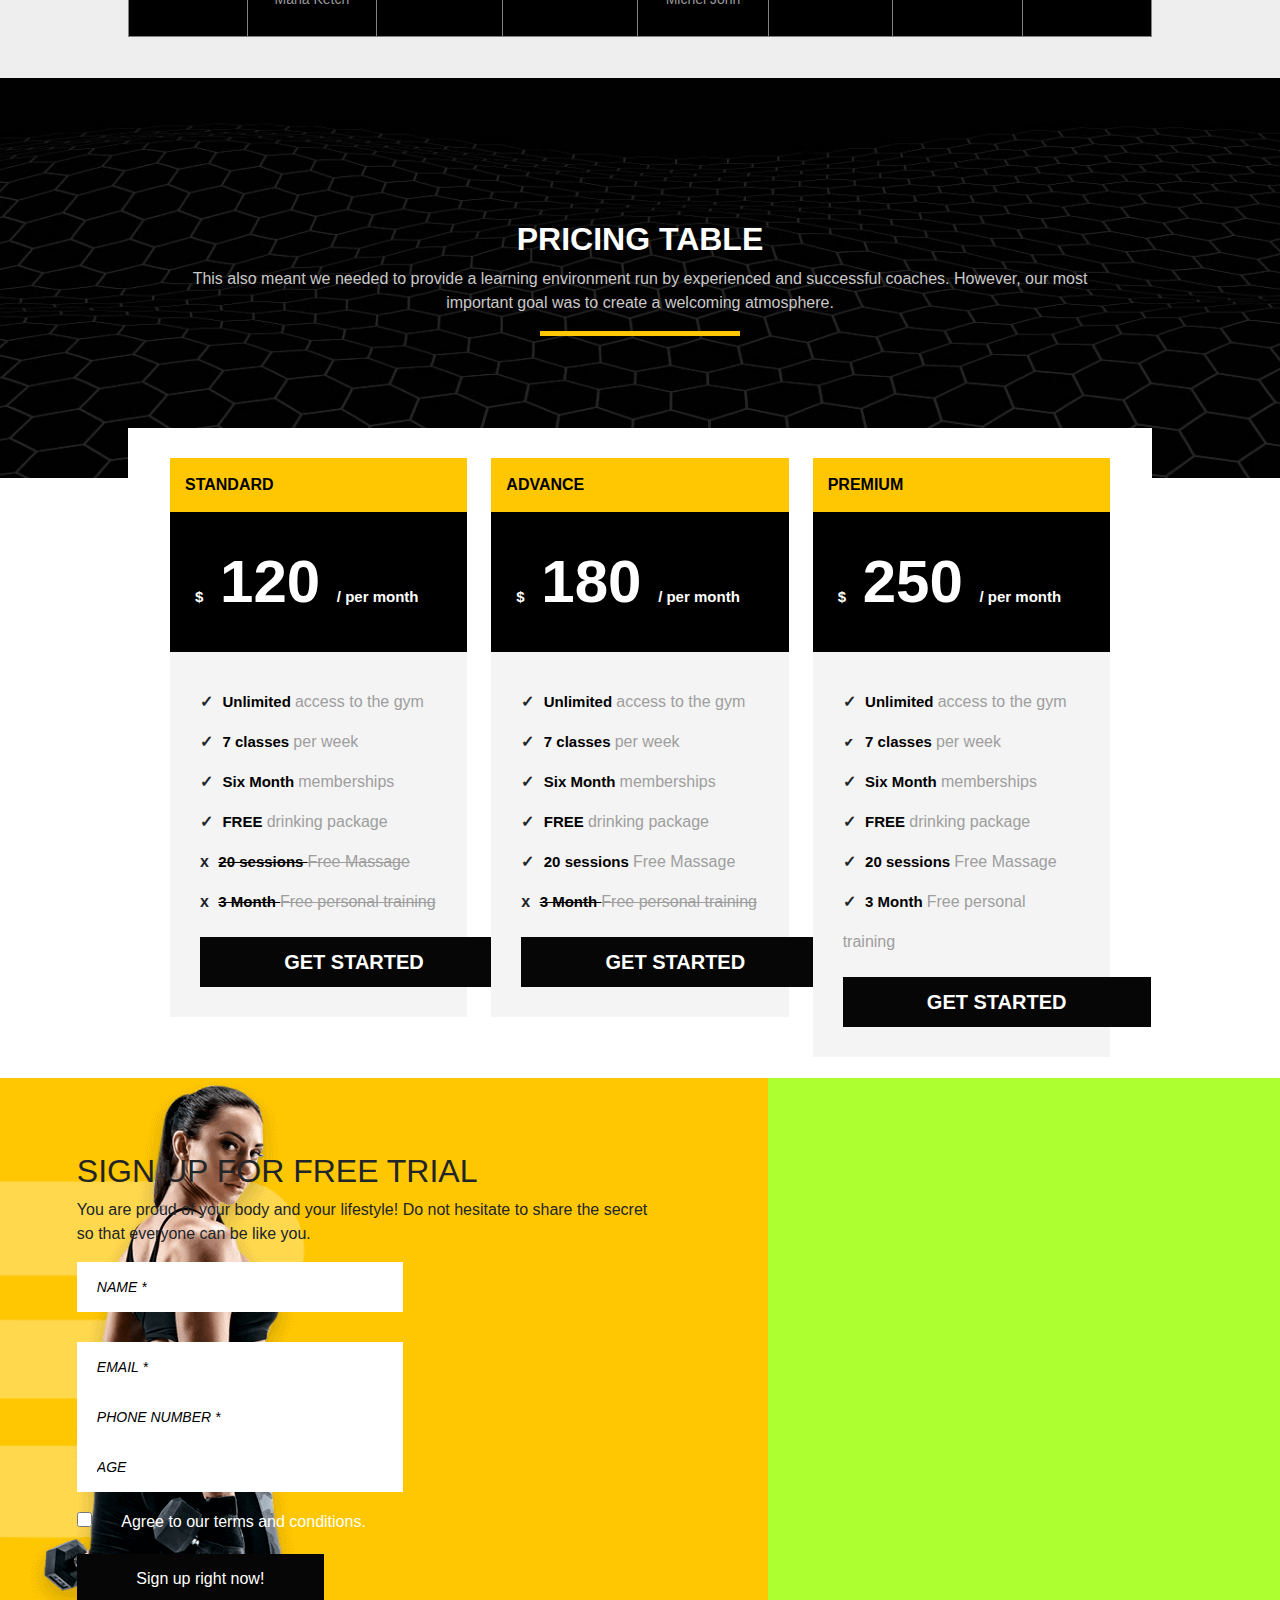
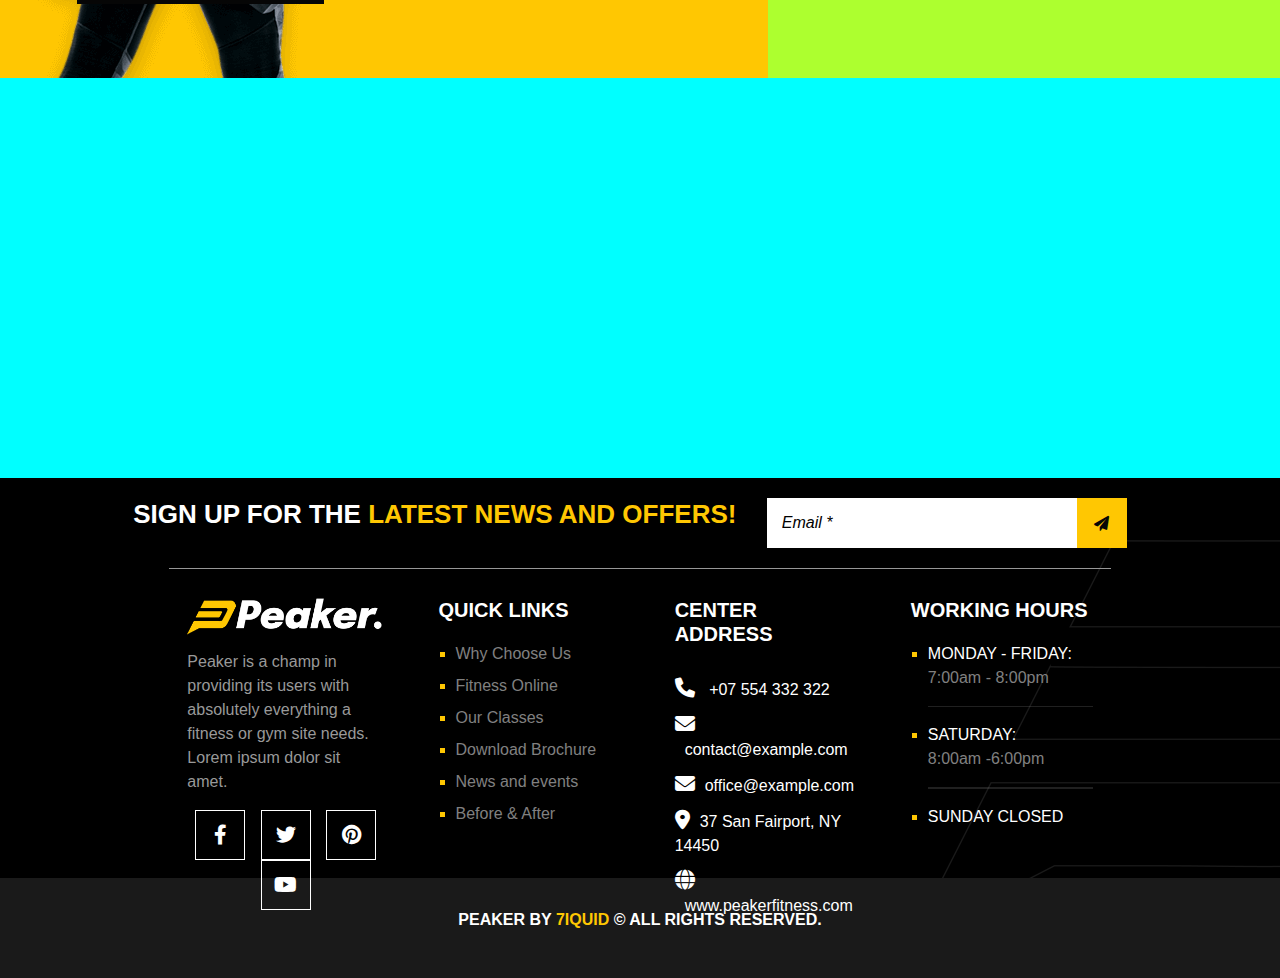
==== commit f157625f: "Last Updates" ====
--- a/index.html
+++ b/index.html
@@ -62,6 +62,7 @@
       </div>
     </div>
   </nav>
+
     <section class="section_1">
       
       <div id="carouselExampleCaptions" class="carousel slide" data-bs-ride="carousel">
@@ -79,7 +80,6 @@
                 <p>what we repeatedly do . exellence then is not an act but a babit</p> 
                 <button class="btn1">JOIN US NOW </button>
             </div>
-
 
           </div>
           <div class="carousel-item">
@@ -721,14 +721,14 @@
                   <div class="col-lg-4 col-md-4 col-sm-12 col-xs-12 s9BootConDiv1">
                     <div class="s9BootConD1Div1">
                       <p>ADVANCE</p>
-                      <p><span>$</span> 120 <span>/ per month</span></p>
+                      <p><span>$</span> 180 <span>/ per month</span></p>
                       <p class="tri"></p>
                       <ul>
                         <li class="checkedMark"><span>Unlimited </span> <span> access to the gym</span></li>
                         <li class="checkedMark"><span>7 classes </span><span>per week</span></li>
                         <li class="checkedMark"><span>Six Month </span><span>memberships</span></li>
                         <li class="checkedMark"><span>FREE </span><span>drinking package</span></li>
-                        <li class="unCheckedMark"><span>20 sessions </span><span> Free Massage</span></li>
+                        <li class="checkedMark"><span>20 sessions </span><span> Free Massage</span></li>
                         <li class="unCheckedMark"><span class="canc">3 Month </span><span class="canc">Free personal training</span></li>
                         <button>Get Started</button>
                       </ul>
@@ -738,15 +738,15 @@
                   <div class="col-lg-4 col-md-4 col-sm-12 col-xs-12 s9BootConDiv1">
                     <div class="s9BootConD1Div1">
                       <p>PREMIUM</p>
-                      <p><span>$</span> 120 <span>/ per month</span></p>
+                      <p><span>$</span> 250 <span>/ per month</span></p>
                       <p class="tri"></p>
                       <ul>
                         <li class="checkedMark"><span>Unlimited </span> <span> access to the gym</span></li>
                         <li class="checkedMark"><span>7 classes </span><span>per week</span></li>
                         <li class="checkedMark"><span>Six Month </span><span>memberships</span></li>
                         <li class="checkedMark"><span>FREE </span><span>drinking package</span></li>
-                        <li class="unCheckedMark"><span>20 sessions </span><span> Free Massage</span></li>
-                        <li class="unCheckedMark"><span>3 Month </span><span>Free personal training</span></li>
+                        <li class="checkedMark"><span>20 sessions </span><span> Free Massage</span></li>
+                        <li class="checkedMark"><span>3 Month </span><span>Free personal training</span></li>
                         <button>Get Started</button>
                       </ul>
                     </div>
@@ -758,6 +758,120 @@
       </div>
     </section>
 
+    <section class="section_10">
+      <div class="s10Container">
+        <div class="s10ConDiv1">
+          <div class="s10ConD1Div1">
+            <h2>SIGN UP FOR FREE TRIAL</h2>
+            <p>You are proud of your body and your lifestyle! Do not hesitate to share the secret <br> so that everyone can be like you.</p>
+            <div>
+              <form>
+                <input type="text" name="SignName" id="SignName" placeholder="NAME *">
+                <input type="email" name="SignEmail" id="SignEmail" placeholder="EMAIL *"> 
+                <input type="text" name="SignPNumber" id="SignPNumber" placeholder="PHONE NUMBER *"> 
+                <input type="number" name="signAge" id="signAge" placeholder="AGE"> 
+                <br>
+                <input type="checkbox" class="S10Chbox" id="S10Chbox">
+                <label class="S10ChboxLab" for="">Agree to our terms and conditions.</label>
+              </form>
+              <button class="">Sign up right now!</button>
+            </div>
+          </div>
+        </div>
+
+        <div class="s10conDiv2">
+          
+        </div>
+      </div>
+    </section>
+
+    <footer class="myFooter">
+      <div class="footerDiv1">
+        <p>SIGN UP FOR THE <span>LATEST NEWS AND OFFERS!</span></p>
+        <div class="footerDiv1Ch1">
+          <input type="text" id="FooterInput" placeholder="Email *">
+          <button class="emailConf"><i class="fa-solid fa-paper-plane"></i></button>
+        </div>
+        <div class="dividing" id="footerDividing"></div>
+        
+      </div>
+
+      <div class="footerDiv2">
+        <div>
+          <img src="images/logo-light.png" width="150px" >
+          <p>Peaker is a champ in providing its users with absolutely everything a fitness or gym site needs. Lorem ipsum dolor sit amet.</p>
+          <div class="footFaBrnds"><i class="fa-brands fa-facebook-f"></i></div>
+          <div class="footFaBrnds"><i class="fa-brands fa-twitter"></i></div>
+          <div class="footFaBrnds"><i class="fa-brands fa-pinterest"></i></div>
+          <div class="footFaBrnds"><i class="fa-brands fa-youtube"></i></div>
+        </div>
+
+        <div>
+          <h5>QUICK LINKS</h5>
+          <ul>
+            <li>
+              <a href="#">Why Choose Us</a>
+            </li>
+
+            <li>
+              <a href="#">Fitness Online</a>
+            </li>
+
+            <li>
+              <a href="#">Our Classes</a>
+            </li>
+
+            <li>
+              <a href="#">Download Brochure</a>
+            </li>
+
+            <li>
+              <a href="#">News and events</a>
+            </li>
+
+            <li>
+              <a href="#">Before & After</a>
+            </li>
+          </ul>
+        </div>
+
+        <div>
+          <h5>CENTER ADDRESS</h5>
+          <ul>
+
+            <li><a href=""> <i class="fa-solid fa-phone"></i> <span>+07 554 332 322</span></a></li>
+
+            <li>
+              <a href=""><i class="fa-solid fa-envelope"></i><span>contact@example.com</span></a>
+              <a href=""><i class="fa-solid fa-envelope"></i><span>office@example.com</span></a>
+            </li>
+
+            <li><a href=""><i class="fa-solid fa-location-dot"></i><span>37 San Fairport, NY 14450</span></a></li>
+            
+            <li><a href="#"><i class="fa-solid fa-globe"></i><span>www.peakerfitness.com</span></a></li>
+          </ul>
+        </div>
+
+        <div>
+          <h5>WORKING HOURS</h5>
+          <ul>
+            <li><p>MONDAY - FRIDAY:<br><span>7:00am - 8:00pm</span></p></li>
+            <hr>
+            <li><p>SATURDAY:<br> <span>8:00am -6:00pm</span></p></li>
+            <hr>
+            <li><p>SUNDAY CLOSED</p></li>
+          </ul>
+        </div>
+
+      </div>
+
+      <div class="footerDiv3">
+        <p>PEAKER BY <span>7IQUID</span> © ALL RIGHTS RESERVED.</p>
+      </div>
+
+
+    </footer>
+
     <script src="js/jquery-3.5.1.slim.min.js"></script>
     <script src="JS/script.js"></script>
     
--- a/CSS/style.css
+++ b/CSS/style.css
@@ -1054,4 +1054,368 @@
 .canc
 {
     text-decoration-line: line-through;
-}+}
+
+/* Section 10 */
+
+.section_10
+{
+    background-color: aqua;
+    width: 100%;
+    height: 1000px;
+}
+
+.s10Container
+{
+    display: flex;
+}
+
+.s10ConDiv1
+{
+    background-color: #FFC702;
+    width: 60%;
+    height: 600px;
+    background-image: url(../images/class_left.png);
+    background-repeat: no-repeat;
+    display: flex;
+    justify-content: center;
+    align-items: center;
+}
+
+.s10conDiv2
+{
+    width: 40%;
+    height: 600px;
+    background-color: greenyellow;
+}
+
+.s10ConD1Div1
+{
+    width: 80%;
+}
+
+.s10ConD1Div1 div form input
+{
+    width: 326px;
+    height: 50px;
+    border: none;
+    padding: 20px;
+    font-style: italic;
+    font-size: 14px !important;
+    margin-right: 25px;
+}
+
+#S10Chbox
+{
+    width: 15px;   
+    height: 15px;
+    margin-top: 20px;
+}
+
+.S10ChboxLab
+{
+    color: white;
+}
+
+.s10ConD1Div1 button
+{
+    background-color: #060606;
+    color: white;
+    border: none;
+    width: 247px;
+    height: 50px;
+    margin-top: 20px;
+    transition: 0.5s;
+}
+
+.s10ConD1Div1 button:hover
+{
+    background-color: #999999;
+}
+
+#SignName
+{
+    margin-bottom: 30px;
+}
+
+/* Footer */
+
+.myFooter
+{
+    background-color: black;
+    width: 100%;
+    background-image: url(../images/footer_overlay.png);
+    background-repeat: no-repeat;
+    background-position: right;
+}
+
+.footerDiv1
+{
+    /* background-color: antiquewhite; */
+    width: 80%;
+    height: 100px;
+    display: flex;
+    justify-content: space-around;
+    align-items: center;
+    margin: auto;
+    flex-wrap: wrap;
+}
+
+
+.footerDiv1 span
+{
+    font-size: 26px;
+    color: #FFC702;
+}
+
+.footerDiv1 p
+{
+    color: white;
+    font-size: 26px;
+    font-weight: bold;
+}
+
+#FooterInput
+{
+    width: 310px;
+    height: 50px;
+    border: none;
+    font-style: italic;
+    padding: 15px;
+}
+
+
+.footerDiv1Ch1
+{
+    display: flex;
+    transition: 0.5s;
+    padding: 20px;
+}
+
+.footerDiv1Ch1 :hover
+{
+    transition: 0.5s;
+    color: white;
+}
+
+.emailConf
+{
+    width: 50px;
+    height: 50px;
+    background-color: #FFC702;
+    text-align: center;
+    line-height: 50px;
+    border: none;
+    transition: 0.5s;
+}
+
+.emailConf i
+{
+    transition: all 0.5s;
+    font-size: 15px;
+    color: #060606;
+}
+
+.dividing
+{
+    width: 92%;
+    height: 1.5px;
+    background-color: rgb(151, 151, 151);
+    margin-bottom: 30px;
+}
+
+.footerDiv2
+{
+    width: 80%;
+    height: 300px;
+    margin: auto;
+    display: flex;
+    justify-content: space-evenly;
+    padding: 20px;
+}
+
+.footerDiv2 div:nth-child(1)
+{
+    width: 20%;
+    height: 250px;
+    display: flex;
+    flex-wrap: wrap;
+}
+
+.footerDiv2 div:nth-child(1) img
+{
+    margin-bottom: 15px;
+    width: 195px;
+    height: 37px;
+}
+
+.footerDiv2 div:nth-child(1) p
+{
+    color: #999999;
+}
+
+.footerDiv2 div:nth-child(1) div
+{
+    width: 50px;
+    height: 50px;
+    margin-right: 8px;
+    margin: auto;
+    transition: all 0.5s;
+    border: 1px solid white;
+}
+
+.footFaBrnds
+{
+    display: flex;
+    align-items: center;
+    justify-content: center;
+    font-size: 20px;
+    color: white;
+}
+
+.footerDiv2 div:nth-child(1) div:hover
+{
+    background-color: #FFC702;
+    cursor: pointer;
+}
+
+.footerDiv2 div:nth-child(2)
+{
+    width: 20%;
+    height: 250px;
+}
+
+.footerDiv2 div:nth-child(2) h5
+{
+    color: white;
+    font-weight: bold;
+    margin-left: 15px;
+    margin-bottom: 20px;
+}
+
+.footerDiv2 div:nth-child(2) ul li
+{
+    list-style: square;
+    color: #FFC702;
+}
+
+.footerDiv2 div:nth-child(2) ul li a
+{
+    display: block;
+    color: grey;
+    text-decoration: none;
+    margin-bottom: 8px;
+    transition: 0.5s;
+}
+
+.footerDiv2 div:nth-child(2) ul li a:hover
+{
+    color: white;
+    text-decoration: underline;
+
+}
+
+
+.footerDiv2 div:nth-child(3)
+{
+    width: 20%;
+    height: 250px;
+}
+
+.footerDiv2 div:nth-child(3) h5
+{
+    color: white;
+    font-weight: bold;
+    margin-left: 15px;
+    margin-bottom: 20px;
+}
+
+.footerDiv2 div:nth-child(3) ul
+{
+    display: block;
+    margin: 0;
+    padding: 0;
+}
+
+.footerDiv2 div:nth-child(3) ul li
+{
+    list-style: none;
+}
+
+.footerDiv2 div:nth-child(3) ul li a
+{
+    display: block;
+    color: white;
+    transition: 0.5s;
+    margin-left: 15px;
+    text-decoration: none;
+}
+
+.footerDiv2 div:nth-child(3) span
+{
+    margin-left: 10px;
+}
+
+
+.footerDiv2 div:nth-child(3) ul li a:hover
+{
+    color: #FFC702;
+}
+
+.footerDiv2 div:nth-child(4)
+{
+    width: 20%;
+    height: 250px;
+}
+
+.footerDiv2 div:nth-child(4) ul li
+{
+    color: #FFC702;
+    list-style: square;
+}
+
+
+.footerDiv2 div:nth-child(4) ul li p
+{
+    color: white;
+}
+
+.footerDiv2 div:nth-child(4) ul li p span
+{
+    color: grey;
+}
+
+.footerDiv2 div:nth-child(4) h5
+{
+    color: white;
+    font-weight: bold;
+    margin-left: 15px;
+    margin-bottom: 20px;
+}
+
+.footerDiv2 div:nth-child(4) hr
+{
+    color: grey;
+    height: 1.5px;
+}
+
+.footerDiv3
+{
+    width: 100%;
+    height: 100px;
+    background-color: #1a1a1a;
+    display: flex;
+    align-items: center;
+    justify-content: center;
+    font-weight: bold;
+}
+
+.footerDiv3 p
+{
+    color: white;
+}
+
+.footerDiv3 p span
+{
+    color: #FFC702;
+}
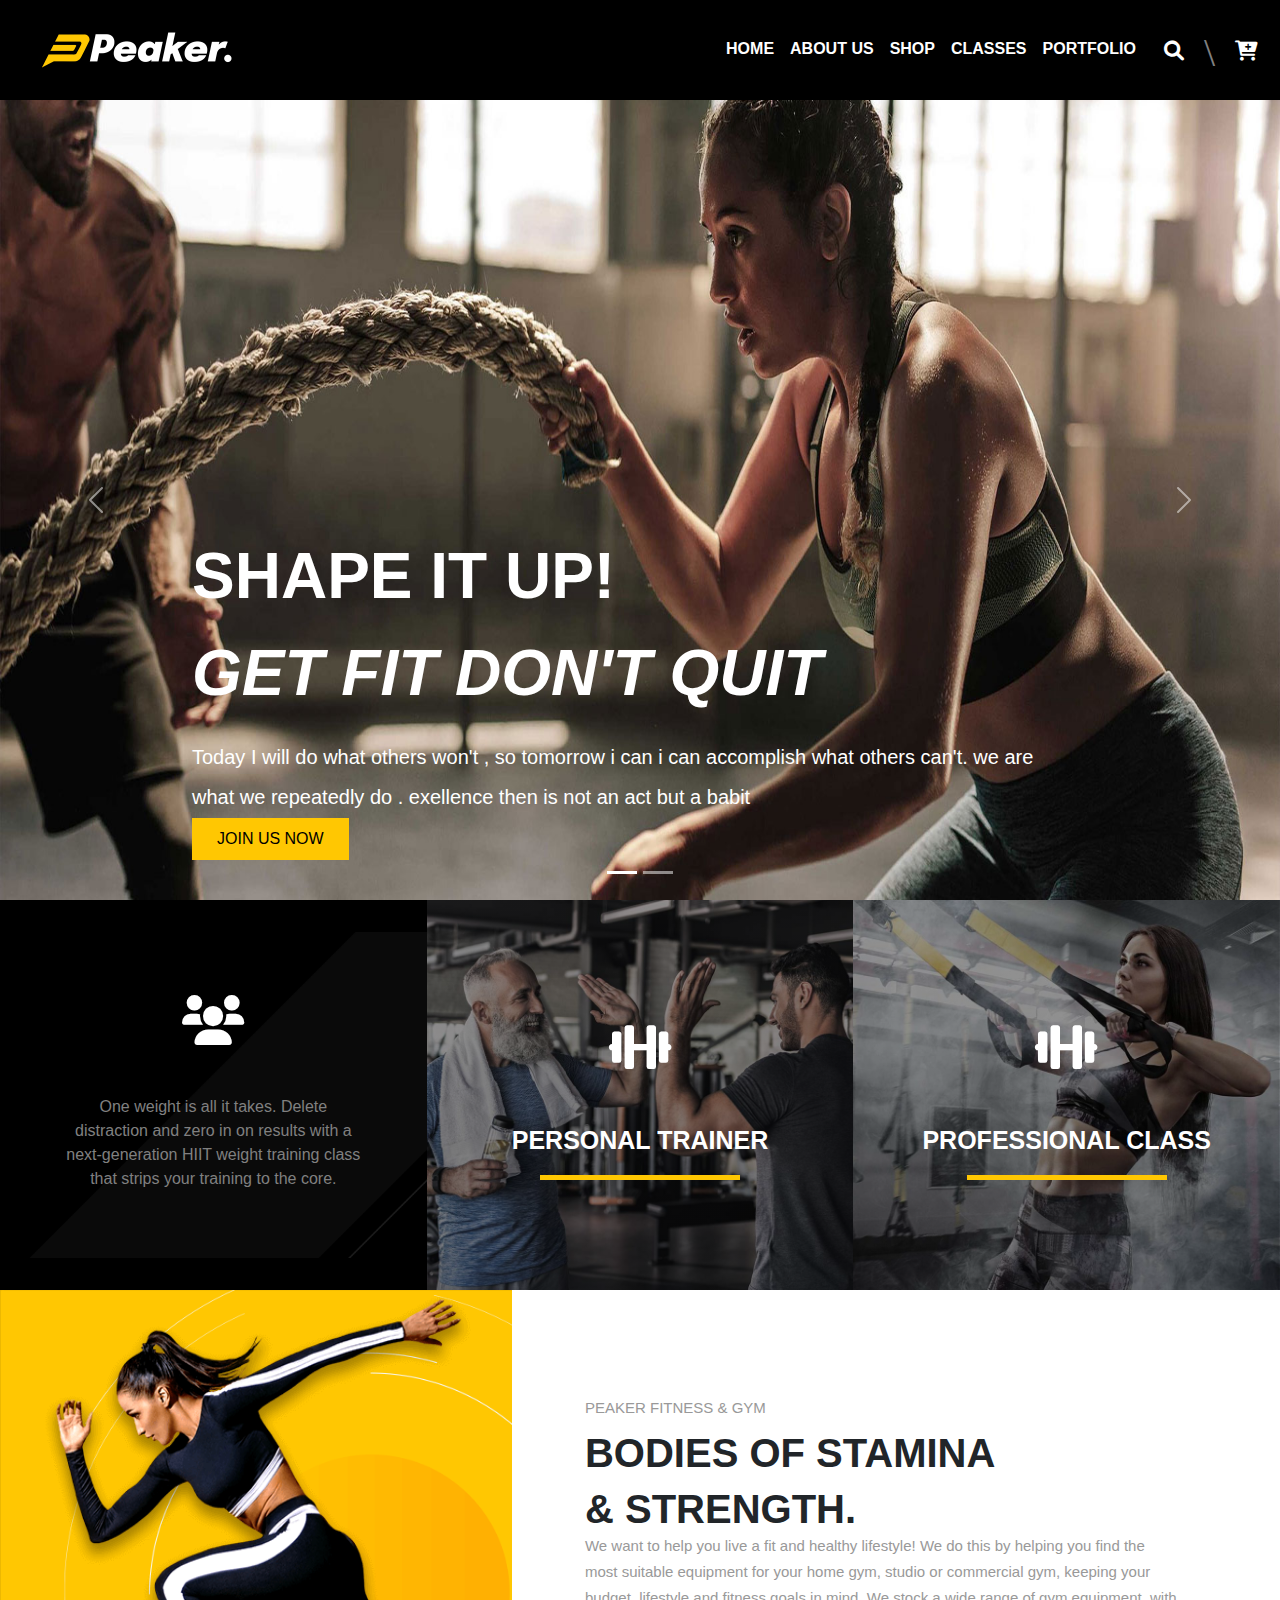
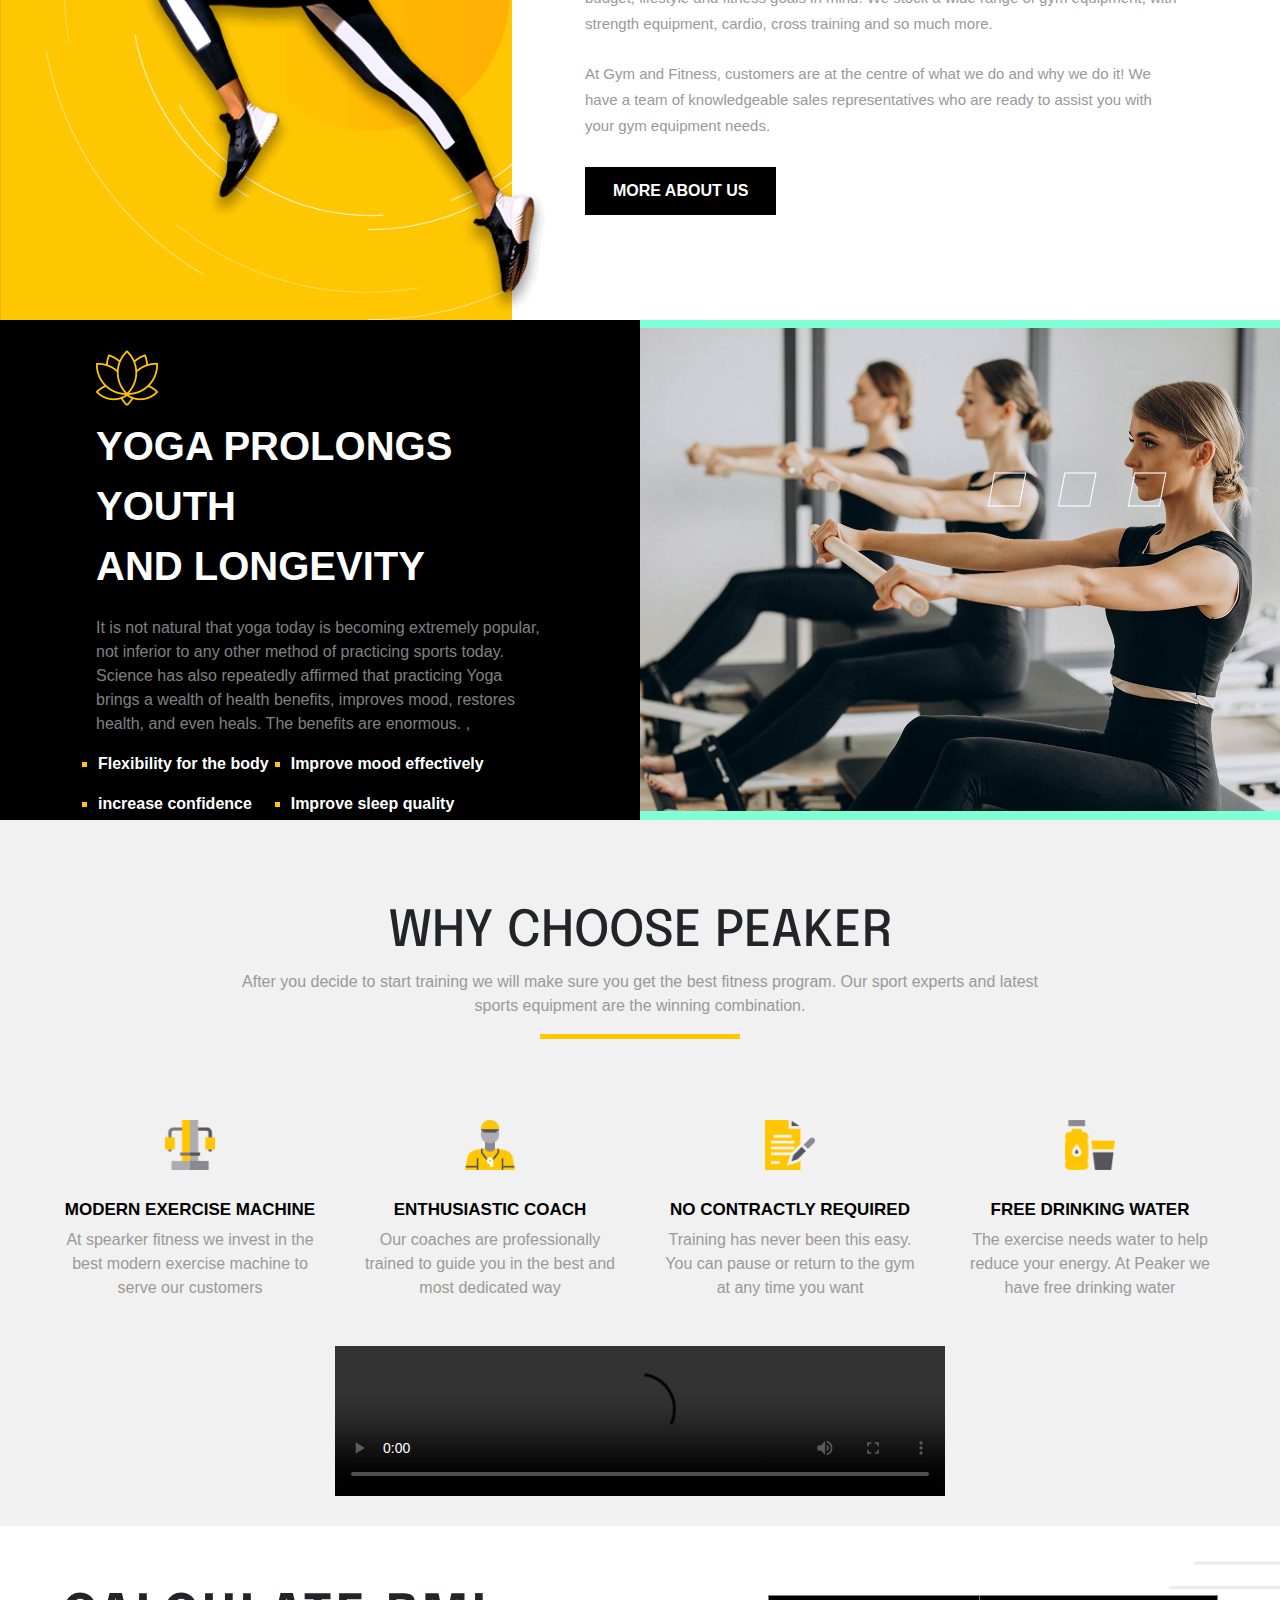
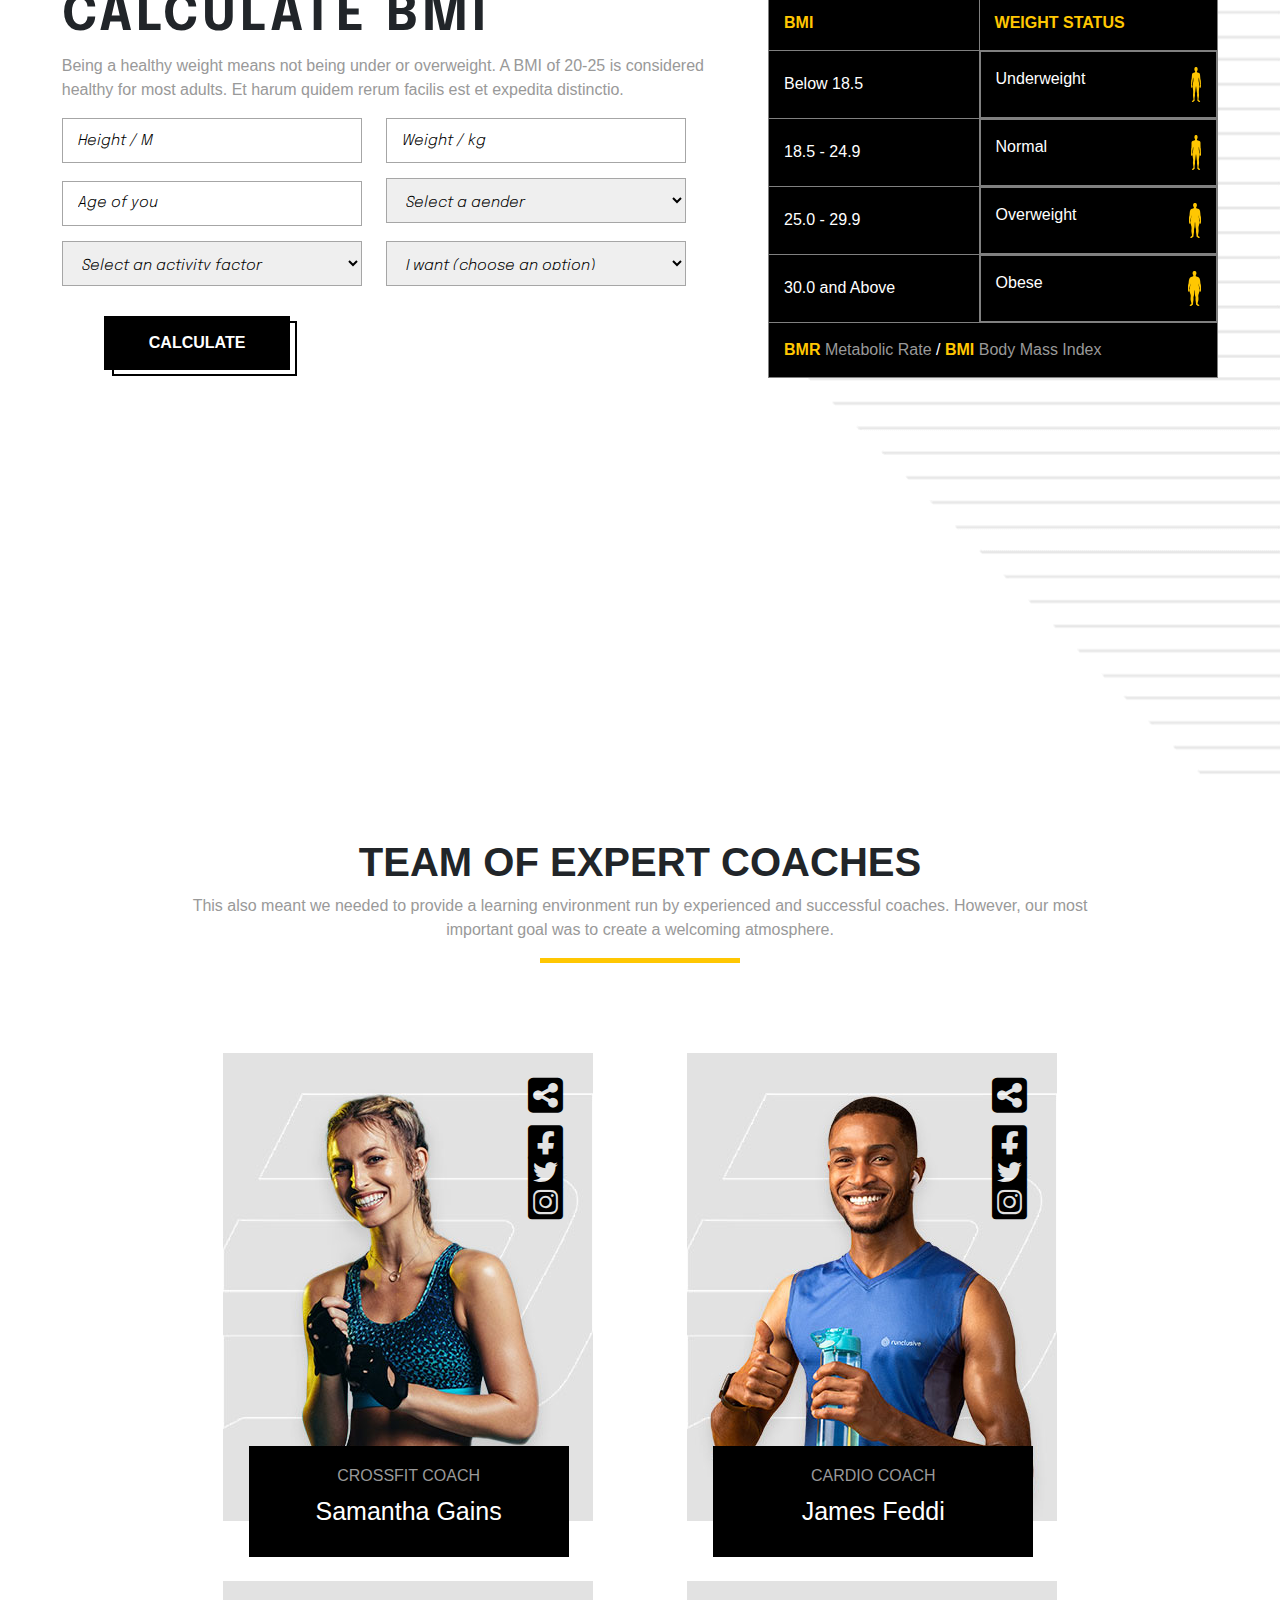
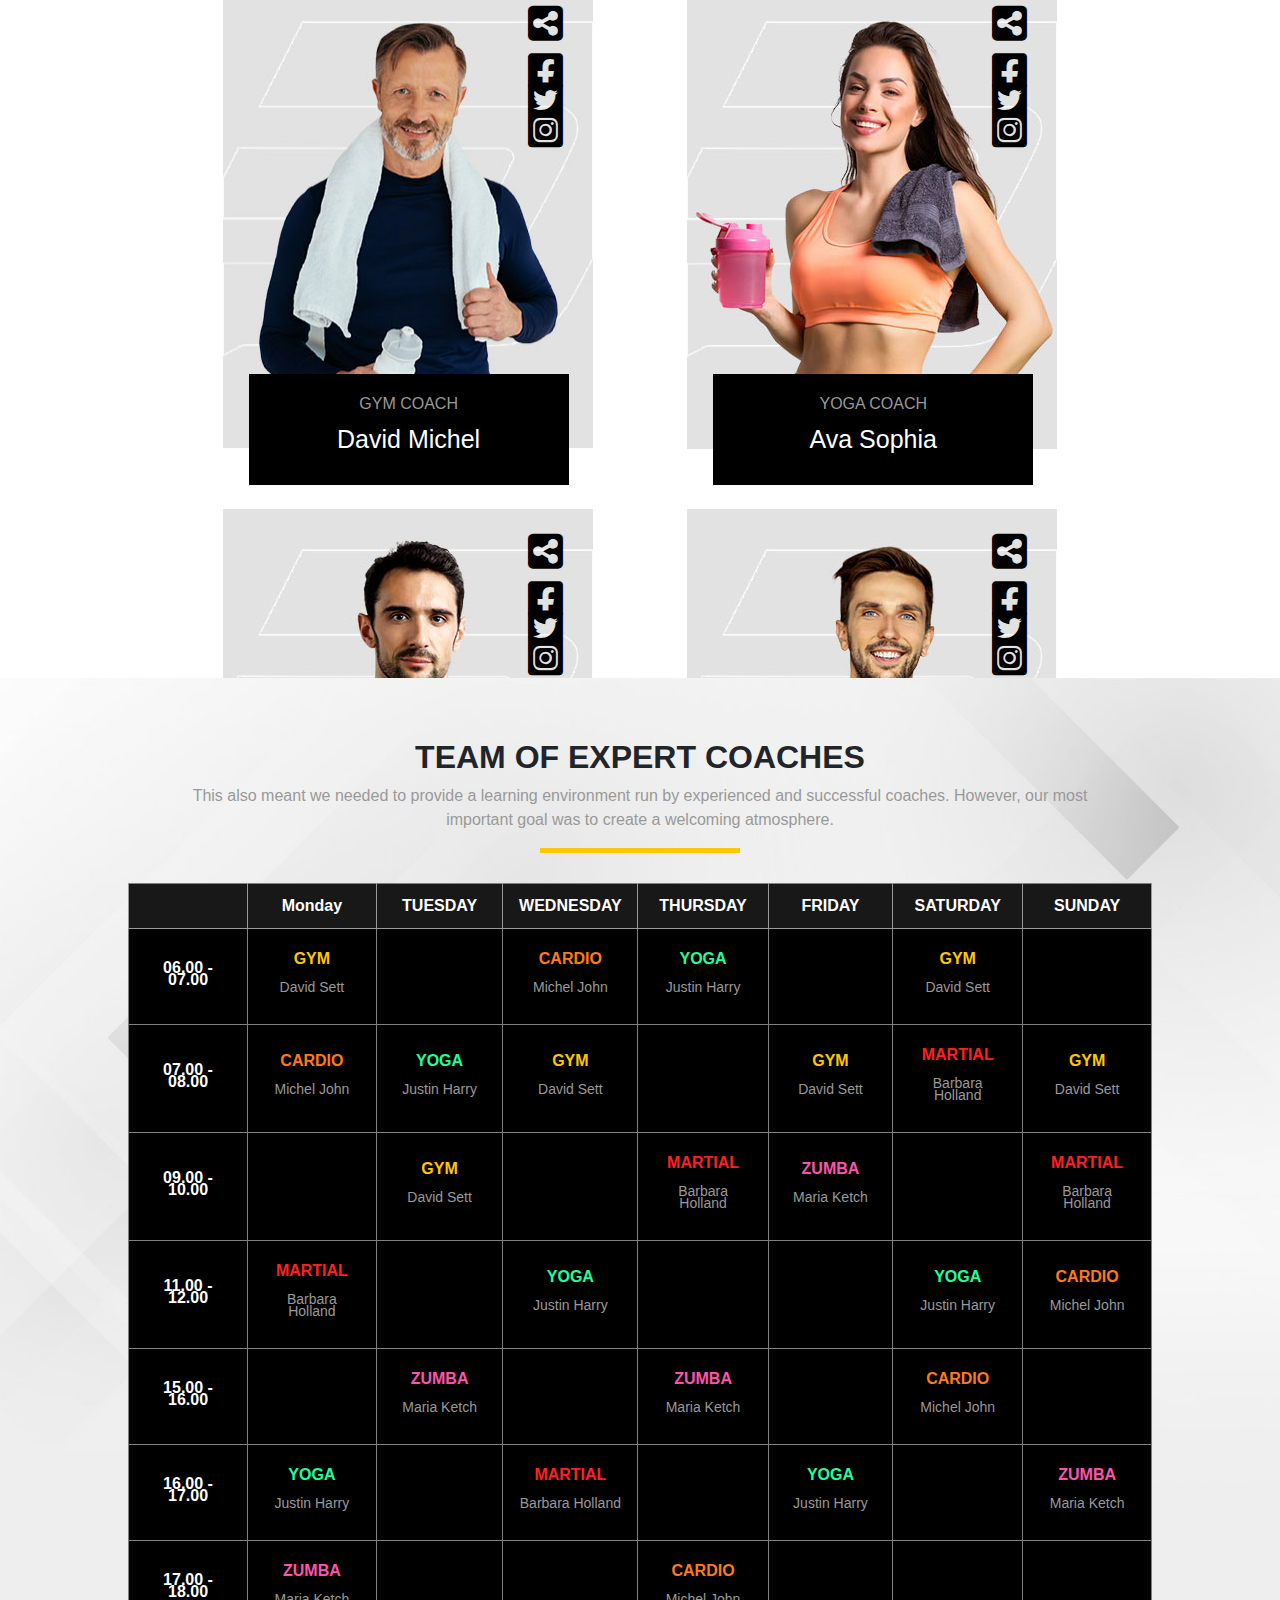
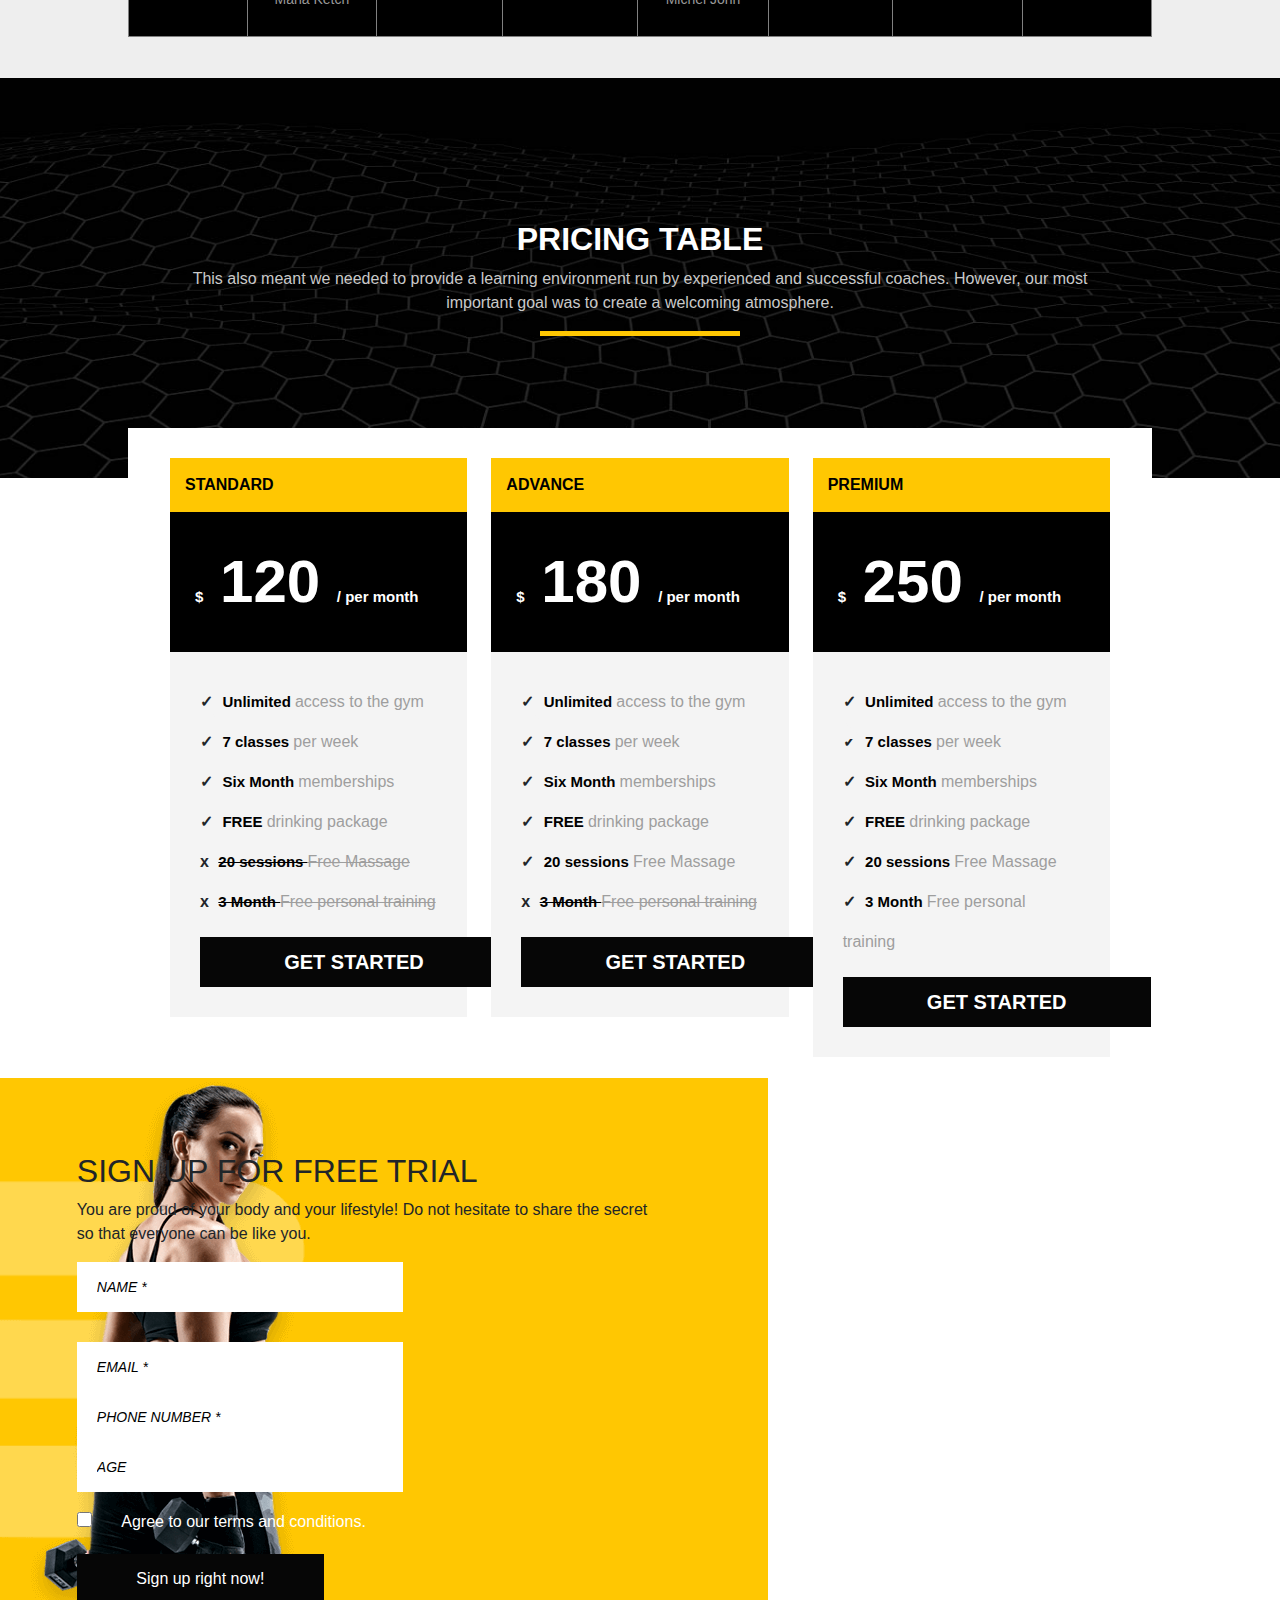
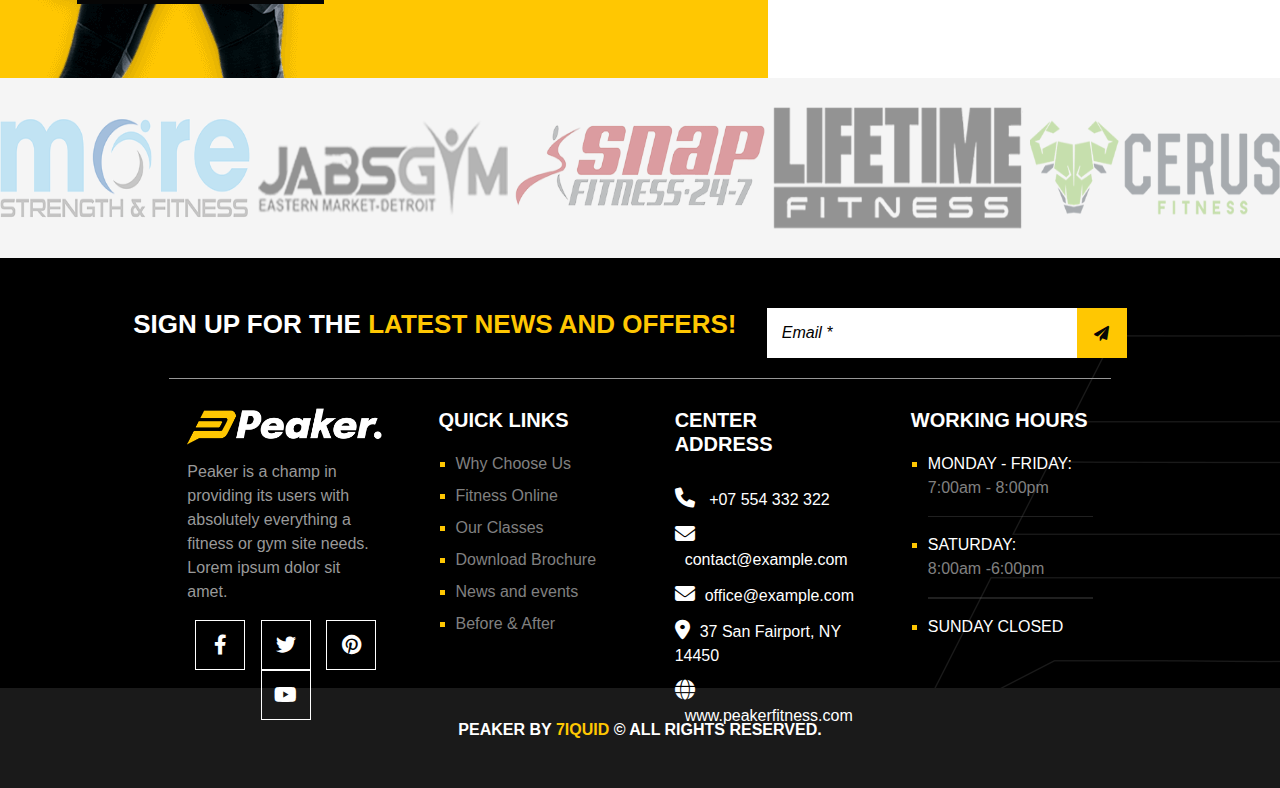
==== commit 3f4b80d1: "Final Edit" ====
--- a/index.html
+++ b/index.html
@@ -780,8 +780,34 @@
         </div>
 
         <div class="s10conDiv2">
-          
-        </div>
+          <iframe src="https://www.google.com/maps/embed?pb=!1m18!1m12!1m3!1d387193.30594994064!2d-74.25986652425023!3d40.69714941680757!2m3!1f0!2f0!3f0!3m2!1i1024!2i768!4f13.1!3m3!1m2!1s0x89c24fa5d33f083b%3A0xc80b8f06e177fe62!2sNew%20York%2C%20NY%2C%20USA!5e0!3m2!1sen!2seg!4v1652027487103!5m2!1sen!2seg" width="100%" height="100%" style="border:0;" allowfullscreen="" loading="lazy" referrerpolicy="no-referrer-when-downgrade"></iframe>
+        </div>
+      </div>
+
+      <div class="s10Carosel">
+        <div id="carouselExampleSlidesOnly" class="carousel slide" data-bs-ride="carousel">
+          <div class="carousel-inner">
+              <div class="carousel-item carousel-item-next carousel-item-left">
+                  <div class="s10contContent2">
+                      <img class="heightAndWidthImgEdit" src="images/brand_1.png" height="140px" width="250px">
+                      <img class="heightAndWidthImgEdit" src="images/brand_2.png" height="140px" width="250px">
+                      <img class="heightAndWidthImgEdit" src="images/brand_3.png" height="140px" width="250px">
+                      <img class="heightAndWidthImgEdit" src="images/brand_5.png" height="140px" width="250px">
+                      <img class="heightAndWidthImgEdit" src="images/brand_7.png" height="140px" width="250px">
+                  </div>
+              </div>
+              
+              <div class="carousel-item active carousel-item-left">
+                  <div class="s10contContent2">
+                    <img class="heightAndWidthImgEdit" src="images/brand_7.png" height="140px" width="250px">
+                    <img class="heightAndWidthImgEdit" src="images/brand_5.png" height="140px" width="250px">
+                    <img class="heightAndWidthImgEdit" src="images/brand_3.png" height="140px" width="250px">
+                    <img class="heightAndWidthImgEdit" src="images/brand_2.png" height="140px" width="250px">
+                    <img class="heightAndWidthImgEdit" src="images/brand_1.png" height="140px" width="250px">
+                  </div>
+              </div>
+          </div>
+      </div>
       </div>
     </section>
 
--- a/CSS/style.css
+++ b/CSS/style.css
@@ -1060,9 +1060,7 @@
 
 .section_10
 {
-    background-color: aqua;
-    width: 100%;
-    height: 1000px;
+    width: 100%;
 }
 
 .s10Container
@@ -1085,8 +1083,6 @@
 .s10conDiv2
 {
     width: 40%;
-    height: 600px;
-    background-color: greenyellow;
 }
 
 .s10ConD1Div1
@@ -1138,10 +1134,44 @@
     margin-bottom: 30px;
 }
 
+.s10Carosel
+{
+    padding-top: 20px;
+    padding-bottom: 20px;
+    width: 100%;
+    background-color: whitesmoke;
+    overflow: hidden;
+    display: flex;
+    justify-content: center;
+    align-items: center;
+}
+
+.s10contContent2
+{
+    display: flex;
+    justify-content: space-between;
+    align-items: center;
+}
+
+
+.heightAndWidthImgEdit
+{
+    opacity: 0.4;
+    transition: 0.5s;
+}
+
+.heightAndWidthImgEdit:hover
+{
+    opacity: 1;
+    cursor: pointer;
+}
+
+
 /* Footer */
 
 .myFooter
 {
+    padding-top: 30px;
     background-color: black;
     width: 100%;
     background-image: url(../images/footer_overlay.png);
